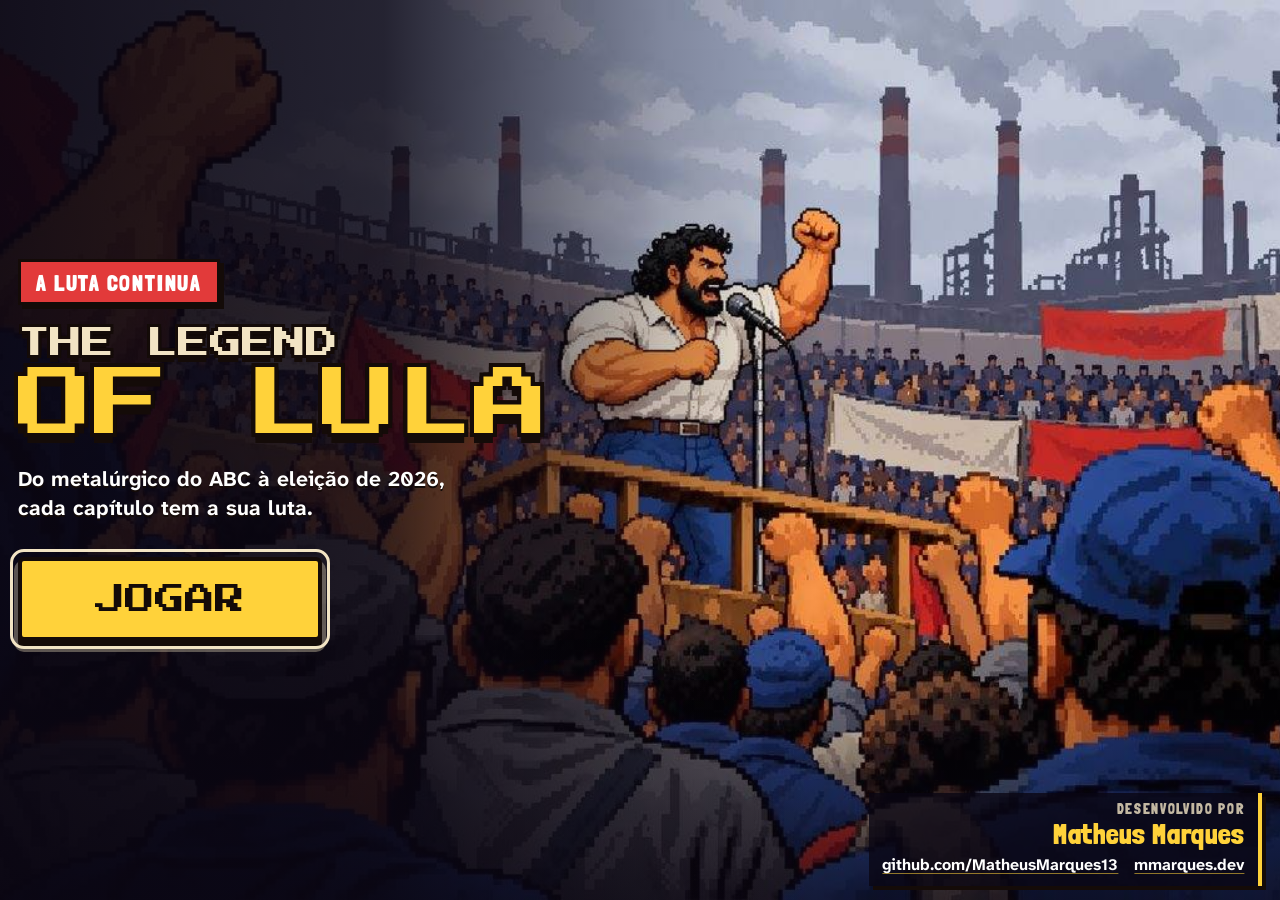
==== index.html @ 8560c93d "feat: publica The Legend of Lula no GitHub Pages Co-Authored-By: Claude Opus 5.5 <noreply@anthropic." ====
<!doctype html>
<html lang="pt-BR">
  <head>
    <meta charset="utf-8" />
    <meta name="viewport" content="width=device-width, initial-scale=1, minimum-scale=1, maximum-scale=1, user-scalable=no, viewport-fit=cover" />
    <meta name="theme-color" content="#0a0612" />
    <title>The Legend of Lula</title>
    <meta name="description" content="Do metalúrgico do ABC à eleição de 2026, cada capítulo da história tem a sua luta. Joga no navegador, no celular ou no PC, sem instalar." />
    <!-- o link com imagem no WhatsApp, X e Facebook. vite-ignore: o Vite deixa "/og.jpg" na raiz (com base './'
         ele trocaria por "./og.jpg", que esses leitores nao entendem). No ar desde 11/10/2026: o endereco
         completo https://thelegendoflula.github.io/og.jpg nas duas linhas da imagem -->
    <meta property="og:type" content="website" />
    <meta property="og:locale" content="pt_BR" />
    <meta property="og:site_name" content="The Legend of Lula" />
    <meta property="og:title" content="The Legend of Lula" />
    <meta property="og:description" content="Do metalúrgico do ABC à eleição de 2026, cada capítulo da história tem a sua luta. Joga no navegador, no celular ou no PC, sem instalar." />
    <meta property="og:image" content="https://thelegendoflula.github.io/og.jpg" />
    <meta property="og:url" content="https://thelegendoflula.github.io/" />
    <meta property="og:image:type" content="image/jpeg" />
    <meta property="og:image:width" content="1200" />
    <meta property="og:image:height" content="630" />
    <meta property="og:image:alt" content="Capa do jogo The Legend of Lula: o Lula de chapéu comanda os aliados contra a horda de vilões. Grátis e sem baixar." />
    <meta name="twitter:card" content="summary_large_image" />
    <meta name="twitter:title" content="The Legend of Lula" />
    <meta name="twitter:description" content="Do metalúrgico do ABC à eleição de 2026, cada capítulo da história tem a sua luta." />
    <meta name="twitter:image" content="https://thelegendoflula.github.io/og.jpg" />
    <!-- celular: instalado (Android) ou pela Tela de Inicio (iPhone), abre sem barra nenhuma -->
    <link rel="manifest" href="./manifest.webmanifest" />
    <meta name="mobile-web-app-capable" content="yes" />
    <meta name="apple-mobile-web-app-capable" content="yes" />
    <meta name="apple-mobile-web-app-status-bar-style" content="black-translucent" />
    <meta name="apple-mobile-web-app-title" content="Lula" />
    <link rel="apple-touch-icon" href="./icone-180.png" />
    <link rel="icon" type="image/png" href="./icone-192.png" />
    <link rel="preconnect" href="https://fonts.googleapis.com" />
    <link rel="preconnect" href="https://fonts.gstatic.com" crossorigin />
    <link href="https://fonts.googleapis.com/css2?family=Atkinson+Hyperlegible+Next:wght@400;700&family=Londrina+Solid:wght@400;900&family=Press+Start+2P&display=swap" rel="stylesheet" />
    <!-- a capa fica aqui, e nao no style.css: aparece antes de o jogo (o JS e o CSS dele) chegar -->
    <style>#capa{--capa-ouro:#ffd23a;--capa-papel:#f2e4c4;--capa-tinta:#140b08;--capa-vermelho:#e23a3a;--capa-noite:#0a0612;--capa-gutter:max(18px, env(safe-area-inset-left), env(safe-area-inset-right));--capa-sai:.32s;--capa-autor-alto:112px;z-index:9;background:var(--capa-noite);color:var(--capa-papel);transition:opacity var(--capa-sai) ease-out;font-family:Atkinson Hyperlegible Next,system-ui,-apple-system,BlinkMacSystemFont,Segoe UI,Roboto,Noto Sans,Ubuntu,Cantarell,Helvetica Neue,sans-serif;position:fixed;top:0;bottom:0;left:0;right:0;overflow:hidden}#capa.saindo{opacity:0;pointer-events:none}.capa-arte{object-fit:cover;object-position:55% 30%;width:100%;height:100%;position:absolute;top:0;bottom:0;left:0;right:0}.capa-veu{background:linear-gradient(90deg,#0a0612f0 0%,#0a0612d1 30%,#0a061233 52%,#0a061200 64%),linear-gradient(#0a061200 70%,#0a0612b3 100%);position:absolute;top:0;bottom:0;left:0;right:0}.capa-miolo{width:min(46rem,52vw);height:100%;padding:max(16px, env(safe-area-inset-top)) 0 max(16px, env(safe-area-inset-bottom)) var(--capa-gutter);flex-direction:column;justify-content:center;align-items:flex-start;gap:clamp(10px,2.6vmin,22px);display:flex;position:relative}.capa-cabeca,.capa-pe{display:contents}.capa-faixa{background:var(--capa-vermelho);color:#fff;border:3px solid var(--capa-tinta);letter-spacing:.08em;box-shadow:4px 4px 0 var(--capa-tinta);margin:0;padding:.45em .7em .35em;font:900 clamp(14px,2.6vmin,22px)/1 Londrina Solid,Impact,sans-serif}.capa-titulo{flex-direction:column;gap:.35em;margin:0;font-family:"Press Start 2P",monospace;font-weight:400;line-height:1;display:flex}.capa-the,.capa-lula{--c:var(--capa-tinta);text-shadow:var(--k) 0 0 var(--c), calc(var(--k) * -1) 0 0 var(--c), 0 var(--k) 0 var(--c), 0 calc(var(--k) * -1) 0 var(--c), var(--k) var(--k) 0 var(--c), calc(var(--k) * -1) var(--k) 0 var(--c), var(--k) calc(var(--k) * -1) 0 var(--c), calc(var(--k) * -1) calc(var(--k) * -1) 0 var(--c), 0 calc(var(--k) * 2.4) 0 var(--c)}.capa-the{--k:3px;color:var(--capa-papel);font-size:clamp(16px,3.6vmin,34px)}.capa-lula{--k:4px;color:var(--capa-ouro);font-size:clamp(30px,8.4vmin,84px)}.capa-linha{color:#fff;max-width:30em;text-shadow:0 2px 0 var(--capa-tinta);margin:0;font-size:clamp(15px,2.7vmin,21px);font-weight:700;line-height:1.35}.capa-jogar{min-width:min(19rem,100%);min-height:clamp(52px,11vmin,84px);color:var(--capa-tinta);background:var(--capa-ouro);border:4px solid var(--capa-tinta);box-shadow:0 7px 0 var(--capa-tinta), 0 7px 0 4px #f2e4c459;cursor:pointer;border-radius:6px;margin-top:clamp(4px,1.4vmin,14px);padding:.7em 1.4em .6em;font:400 clamp(18px,3.8vmin,30px)/1 "Press Start 2P",monospace;transition:transform 90ms ease-out,box-shadow 90ms ease-out,background-color .12s}.capa-jogar:hover:not(:disabled){background:#ffe066}.capa-jogar:active:not(:disabled){box-shadow:0 2px 0 var(--capa-tinta), 0 2px 0 4px #f2e4c459;transform:translateY(5px)}.capa-jogar:focus-visible{outline:3px solid var(--capa-papel);outline-offset:5px}.capa-jogar:disabled{cursor:progress;background:#b89a3a;font-size:clamp(13px,2.6vmin,20px)}.capa-dica{color:var(--capa-papel);text-shadow:0 1px 0 var(--capa-tinta);margin:0;font-size:clamp(13px,2.3vmin,17px);display:none}@media (pointer:coarse){.capa-dica{display:block}}.capa-autor{right:var(--capa-gutter);bottom:max(14px, env(safe-area-inset-bottom));text-align:right;border-right:4px solid var(--capa-ouro);color:var(--capa-papel);box-shadow:4px 4px 0 var(--capa-tinta);background:#0a0612c7;margin:0;padding:.55em .85em .5em;font-size:clamp(12px,2vmin,16px);line-height:1.3;position:absolute}.capa-autor-rotulo{letter-spacing:.12em;color:var(--capa-papel);opacity:.8;font:900 clamp(11px,1.7vmin,14px)/1 Londrina Solid,Impact,sans-serif;display:block}.capa-autor b{color:var(--capa-ouro);letter-spacing:.02em;margin-top:.15em;font:900 clamp(18px,3.2vmin,28px)/1.05 Londrina Solid,Impact,sans-serif;display:block}.capa-links{flex-wrap:wrap;justify-content:flex-end;column-gap:1em;display:flex}.capa-autor a{color:#fff;text-underline-offset:3px;padding:.35em 0 .15em;font-weight:700;-webkit-text-decoration:underline #ffd23a8c;text-decoration:underline #ffd23a8c;display:inline-block}.capa-autor a:hover{color:var(--capa-ouro);text-decoration-color:currentColor}.capa-autor a:focus-visible{color:var(--capa-ouro);text-decoration-color:currentColor}.capa-autor a:focus-visible{outline:2px solid var(--capa-ouro);outline-offset:2px}@media (orientation:portrait){.capa-veu{background:linear-gradient(#0a0612e6 0%,#0a06128c 24%,#0a061200 40%),linear-gradient(#0a061200 50%,#0a0612cc 72%,#0a0612f2 100%)}.capa-miolo{text-align:center;width:100%;padding:max(28px, env(safe-area-inset-top)) var(--capa-gutter) max(24px, env(safe-area-inset-bottom));justify-content:space-between;align-items:center}.capa-cabeca,.capa-pe{flex-direction:column;align-items:center;gap:14px;width:100%;display:flex}.capa-titulo{align-items:center}.capa-the{font-size:clamp(15px,5vw,26px)}.capa-lula{font-size:clamp(30px,11vw,60px)}.capa-linha{text-wrap:balance;font-size:clamp(15px,4.2vw,19px)}.capa-quebra{display:none}.capa-dica{text-wrap:balance}.capa-jogar{width:100%;max-width:22rem;min-height:64px;font-size:clamp(20px,6vw,28px)}.capa-jogar:disabled{font-size:clamp(14px,4.2vw,20px)}.capa-miolo{padding-bottom:calc(max(24px, env(safe-area-inset-bottom)) + var(--capa-autor-alto))}.capa-autor{width:min(22rem, calc(100% - 2 * var(--capa-gutter)));text-align:center;border-right:0;border-top:3px solid var(--capa-ouro);margin:0 auto;left:0;right:0}.capa-links{justify-content:center}}@media (prefers-reduced-motion:reduce){#capa,.capa-jogar{transition:none}}</style>
    <script type="module" crossorigin src="./assets/index-DdclI3IY.js"></script>
    <link rel="stylesheet" crossorigin href="./assets/index-DO4vldRF.css">
  </head>
  <body>
    <!-- a area visivel e a area segura (src/movel/tela.ts mede por ela) -->
    <div id="sonda-segura" aria-hidden="true"></div>
    <!-- na luta do tablet: a placa de metal desenhada atras de tudo e a moldura desenhada em volta da tela do jogo
         (no celular os controles ficam por cima da luta, sem as duas) -->
    <div id="painel" aria-hidden="true"></div>
    <main id="jogo" aria-label="The Legend of Lula"></main>
    <div id="moldura" aria-hidden="true"></div>
    <div id="hud">
      <div id="controles" class="escondido">
        <div id="zona-joystick"></div>
        <div id="manete" aria-hidden="true"></div>
        <!-- cada botao recebe do ui.ts as camadas desenhadas (casco, tampa, icone, anel, halo) -->
        <div id="botoes">
          <button id="bt-soco" class="bt" type="button" aria-label="Soco"></button>
          <button id="bt-pulo" class="bt" type="button" aria-label="Pulo"></button>
          <button id="bt-dash" class="bt carga" type="button" aria-label="Dash"></button>
          <button id="bt-super" class="bt carga sem-energia" type="button" aria-label="Super, gasta a barra inteira"></button>
          <button id="bt-raio" class="bt carga sem-energia" type="button" aria-label="Raio, Luz para Todos"></button>
          <button id="bt-onda" class="bt carga sem-energia" type="button" aria-label="Onda, Transposição"></button>
          <button id="bt-leao" class="bt carga sem-energia" type="button" aria-label="Leão do Imposto de Renda"></button>
          <button id="bt-aliado" class="bt carga escondido" type="button" aria-label="Chamar aliado"></button>
        </div>
        <div id="teclas" aria-hidden="true">
          <span id="tc-soco" class="tc"><kbd>J</kbd>SOCO</span>
          <span id="tc-pulo" class="tc"><kbd>K</kbd>PULO</span>
          <span id="tc-dash" class="tc carga"><kbd>L</kbd>DASH</span>
          <span id="tc-raio" class="tc carga sem-energia"><kbd>I</kbd><span class="rot">RAIO</span><i class="custo"></i></span>
          <span id="tc-onda" class="tc carga sem-energia"><kbd>O</kbd><span class="rot">ONDA</span><i class="custo"></i></span>
          <span id="tc-leao" class="tc carga sem-energia"><kbd>P</kbd><span class="rot">LEÃO</span><i class="custo"></i></span>
          <span id="tc-super" class="tc carga sem-energia"><kbd>ESPAÇO</kbd><span class="rot">SUPER</span><i class="custo"></i></span>
          <span id="tc-aliado" class="tc carga escondido"><kbd>U</kbd>ALIADO</span>
        </div>
      </div>
      <!-- a pausa (src/pausa/): no canto de cima a direita, na luta e na historia (na luta do celular, o canto que
           src/movel/layout.ts reserva); o icone desenhado entra pelo pausa.ts -->
      <button id="bt-pausa" type="button" tabindex="-1" aria-label="Pausar o jogo (Esc)" hidden>
        <img class="pausa-ic" alt="" draggable="false" />
        <span class="pausa-rot">PAUSA</span>
        <kbd class="pausa-kbd">ESC</kbd>
      </button>
      <!-- celular em pe: o jogo para; o icone desenhado entra pelo ui.ts -->
      <div id="girar">
        <img class="girar-ic" alt="" hidden />
        <b>Gire o celular</b>
        <span class="girar-tela-cheia">Toque para jogar deitado em tela cheia</span>
        <span class="girar-iphone">Não girou? Desligue o Bloqueio de Rotação</span>
      </div>
    </div>
    <!-- o menu de pausa e o seletor de capitulos (src/pausa/): por cima de tudo, com a cena de baixo parada -->
    <div id="pausa" role="dialog" aria-modal="true" aria-labelledby="pausa-titulo" hidden>
      <div class="pausa-folha"></div>
    </div>
    <!-- iPhone no Safari: uma vez so, ensina a abrir pela Tela de Inicio (src/movel/tela_cheia.ts) -->
    <div id="dica-iphone" role="dialog" aria-label="Tela cheia no iPhone" hidden>
      <img class="dica-ic" alt="" hidden />
      <p><b>Tela cheia no iPhone:</b> Compartilhar (no iOS 26 fica no •••) › Adicionar à Tela de Início. Depois abra o jogo pelo ícone.</p>
      <span class="dica-ok">OK</span>
    </div>
    <!-- a pagina ficou ampliada mesmo assim: o jogo para e isto ensina a voltar (src/movel/sem_zoom.ts) -->
    <div id="aviso-zoom" role="alert" hidden>
      <p>A tela ficou ampliada. Toque duas vezes ou junte dois dedos para voltar.</p>
      <button type="button">Recarregar</button>
    </div>
    <!-- a capa: o que aparece na hora para quem abre o link (o titulo, a ilustracao do capitulo 1 e o JOGAR);
         o Phaser carrega por tras e o JOGAR (ligado pelo main.ts) e o 1o gesto, que libera o som e a tela cheia -->
    <section id="capa" aria-labelledby="capa-titulo">
      <img class="capa-arte" src="./capa.jpg" alt="" width="1280" height="720" fetchpriority="high" decoding="async" draggable="false" />
      <div class="capa-veu" aria-hidden="true"></div>
      <div class="capa-miolo">
        <div class="capa-cabeca">
          <p class="capa-faixa">A LUTA CONTINUA</p>
          <h1 id="capa-titulo" class="capa-titulo"><span class="capa-the">THE LEGEND</span> <span class="capa-lula">OF LULA</span></h1>
        </div>
        <div class="capa-pe">
          <p class="capa-linha">Do metalúrgico do ABC à eleição de 2026,<br class="capa-quebra" /> cada capítulo tem a sua luta.</p>
          <button id="capa-jogar" class="capa-jogar" type="button" disabled>CARREGANDO…</button>
          <p class="capa-dica">Jogue com o celular deitado.</p>
        </div>
      </div>
      <p class="capa-autor">
        <span class="capa-autor-rotulo">DESENVOLVIDO POR</span>
        <b>Matheus Marques</b>
        <span class="capa-links">
          <a href="https://github.com/MatheusMarques13" target="_blank" rel="noopener noreferrer">github.com/MatheusMarques13</a>
          <a href="https://mmarques.dev" target="_blank" rel="noopener noreferrer">mmarques.dev</a>
        </span>
      </p>
    </section>
  </body>
</html>
---- assets/index-DO4vldRF.css ----
:root{--tinta:#1a1410;--ouro:#ffd23a;--papel:#f2e4c4;--vermelho:#e23a3a}*{box-sizing:border-box}html,body{-webkit-user-select:none;user-select:none;-webkit-tap-highlight-color:transparent;color:#fff;background:#0a0612;height:100%;margin:0;font-family:Atkinson Hyperlegible Next,system-ui,-apple-system,BlinkMacSystemFont,Segoe UI,Roboto,Noto Sans,Ubuntu,Cantarell,Helvetica Neue,sans-serif;overflow:hidden}html{-webkit-text-size-adjust:100%;-moz-text-size-adjust:100%;text-size-adjust:100%}html,body{overscroll-behavior:none;-webkit-touch-callout:none}:where(*){touch-action:none}img{-webkit-user-drag:none}.ampliado,.ampliado *{touch-action:auto!important}.ampliado #controles,.ampliado #controles *{pointer-events:none}#sonda-segura{visibility:hidden;pointer-events:none;padding:env(safe-area-inset-top,0px) env(safe-area-inset-right,0px) env(safe-area-inset-bottom,0px) env(safe-area-inset-left,0px);position:fixed;top:0;bottom:0;left:0;right:0}#jogo{left:var(--jogo-x,0px);top:var(--jogo-y,0px);width:var(--jogo-w,100%);height:var(--jogo-h,100%);position:fixed}#painel,#moldura{pointer-events:none;display:none;position:fixed}.luta #painel{border:18px solid #0000;border-image:var(--img-placa,none) 16% fill / 18px stretch;display:block;top:0;bottom:0;left:0;right:0}.luta #moldura{left:calc(var(--jogo-x) - 8px);top:calc(var(--jogo-y) - 8px);width:calc(var(--jogo-w) + 16px);height:calc(var(--jogo-h) + 16px);border:8px solid #0000;border-image:var(--img-moldura,none) 16% / 8px stretch;display:block}.por-cima #painel,.por-cima #moldura{display:none}#painel{z-index:0}#jogo{z-index:1}#moldura{z-index:2}#hud{z-index:3;pointer-events:none;position:fixed;top:0;bottom:0;left:0;right:0}#hud>*{pointer-events:auto}#carregando{z-index:9;color:var(--ouro);background:#0a0612;place-items:center;font:24px "Press Start 2P",monospace;display:grid;position:fixed;top:0;bottom:0;left:0;right:0}#controles{pointer-events:none;--raio:#fff27a;--onda:#8fd8ff;--leao:#ffb43a;--dash:#7ee0c0;--rosa:#ff7aa8;--apagado:#231a22;--alfa-bt:.7;--alfa-pronto:.88;--alfa-manete:.55;--some:.2s;position:absolute;top:0;bottom:0;left:0;right:0}#controles>*{pointer-events:auto}#controles.escondido,html.toque:not(.luta) #controles{display:none}#zona-joystick{position:absolute}#botoes{pointer-events:none;position:absolute;top:0;bottom:0;left:0;right:0}#controles.desligado .bt,#controles.desligado #manete{filter:brightness(.45)saturate(.5)}#controles.desligado>*,#controles.desligado .bt{pointer-events:none}#controles.desligado .bt.destaque{filter:none}.por-cima .bt{opacity:var(--alfa-bt);transition:filter .16s, opacity var(--some);border-radius:50%}.por-cima .bt.pronto{opacity:var(--alfa-pronto)}.por-cima .bt.apertado,.por-cima .bt.destaque{opacity:1;transition:none}.por-cima #manete{opacity:var(--alfa-manete);transition:opacity var(--some)}.por-cima #manete.ativo{opacity:var(--alfa-pronto);transition:none}.por-cima #controles.desligado .bt:not(.destaque),.por-cima #controles.desligado #manete{opacity:0}#manete{pointer-events:none;--base-x:0px;--base-y:0px;--bola-x:0px;--bola-y:0px;--bola:45%;position:absolute}#manete>*{pointer-events:none}#manete img{position:absolute}.manete-base{width:100%;height:100%;transform:translate(var(--base-x), var(--base-y));top:0;left:0}.manete-bola{left:calc(50% - var(--bola) / 2);top:calc(50% - var(--bola) / 2);width:var(--bola);height:var(--bola);transform:translate(calc(var(--base-x) + var(--bola-x)), calc(var(--base-y) + var(--bola-y)))}#manete.voltando img{transition:transform .14s ease-out}.bt{color:var(--tinta);font:inherit;-webkit-appearance:none;appearance:none;pointer-events:auto;cursor:pointer;background:0 0;border:0;margin:0;padding:0;transition:filter .16s;position:absolute}.bt.escondido{display:none}.bt>img{pointer-events:none;width:100%;height:100%;position:absolute;top:0;left:0}.bt-tampa-apertada,.bt-tampa-apagada{opacity:0}.bt.sem-energia .bt-tampa-apagada{opacity:1}.bt.sem-energia .bt-tampa{opacity:0}.bt.apertado .bt-tampa-apertada{opacity:1}.bt.apertado .bt-tampa,.bt.apertado .bt-tampa-apagada{opacity:0}.bt>.bt-ic{object-fit:contain;width:62%;height:62%;transition:transform 70ms ease-out,filter .16s;top:19%;left:19%}.bt>.bt-ic.retrato{object-fit:cover;border-radius:50%}.bt:not(.com-icone)>.bt-ic,.bt.com-icone>.bt-nome{display:none}.bt.apertado>.bt-ic{transform:translateY(3%)scale(.95)}.bt.sem-energia>.bt-ic{filter:grayscale(.7)brightness(.55)}.carga{--carga:1}.carga.sem-energia{--carga:0}.bt>.bt-anel{-webkit-mask-image:conic-gradient(#000 calc(var(--carga,1) * 1turn), #0000 0);-webkit-mask-image:conic-gradient(#000 calc(var(--carga,1) * 1turn), #0000 0);mask-image:conic-gradient(#000 calc(var(--carga,1) * 1turn), #0000 0);display:none}.bt.carga>.bt-anel{display:block}.bt>.bt-halo{opacity:0;width:140%;height:140%;top:-20%;left:-20%}.bt.pronto>.bt-halo{animation:1.1s ease-in-out infinite alternate halo-respira}#bt-super.pronto>.bt-halo{animation-duration:.5s}#bt-dash>.bt-halo{display:none}.bt.destaque>.bt-halo{animation:.35s ease-in-out infinite alternate halo-pisca;display:block}@keyframes halo-respira{0%{opacity:.35}to{opacity:.9}}@keyframes halo-pisca{0%{opacity:.2}to{opacity:1}}.bt>.custo{font:max(7px, calc(var(--t,60px) * .13))/1 "Press Start 2P", monospace;color:var(--cor,var(--papel));pointer-events:none;background:#1a1410d9;border-radius:4px;padding:2px 4px 1px;font-style:normal;position:absolute;bottom:3%;left:50%;transform:translate(-50%)}.bt-nome{pointer-events:none;font:900 calc(var(--t,60px) * .27)/1 "Londrina Solid", Impact, sans-serif;letter-spacing:.5px;place-items:center;display:grid;position:absolute;top:0;bottom:0;left:0;right:0}.bt.desenhado>.bt-nome{color:var(--papel);text-shadow:0 2px 0 var(--tinta)}.bt:not(.desenhado){border:3px solid var(--tinta);box-shadow:0 4px 0 var(--tinta);background:conic-gradient(var(--cor) calc(var(--carga,1) * 1turn), #1a1410e0 0);border-radius:50%}.bt:not(.desenhado).sem-energia{background:var(--apagado);color:var(--cor)}.bt:not(.desenhado).apertado{box-shadow:0 1px 0 var(--tinta);transform:translateY(3px)}#bt-soco{--cor:var(--vermelho)}#bt-pulo{--cor:var(--papel)}#bt-dash{--cor:var(--dash)}#bt-super{--cor:var(--ouro)}#bt-aliado{--cor:var(--rosa)}#bt-raio{--cor:var(--raio)}#bt-onda{--cor:var(--onda)}#bt-leao{--cor:var(--leao)}#teclas{pointer-events:none;max-width:48vw;color:var(--papel);flex-wrap:wrap;justify-content:flex-end;gap:6px;font:9px/1 "Press Start 2P",monospace;display:flex;position:absolute;top:12px;right:14px}.tc{background:#0a0612b8;border:2px solid #f2e4c447;border-radius:6px;align-items:center;gap:6px;padding:5px 8px 5px 5px;transition:border-color .16s,background-color .16s,opacity .16s;display:inline-flex}.tc kbd{font:inherit;background:var(--papel);color:var(--tinta);border-radius:4px;padding:4px 5px 3px;box-shadow:0 2px #8a7a5a}.tc .custo{opacity:.75;font-style:normal}.tc .cartaz{letter-spacing:.5px;font:900 13px/1 Londrina Solid,Impact,sans-serif}.tc.escondido,.bt.trancado,.tc.trancado{display:none}#tc-dash{--cor:var(--dash)}#tc-raio{--cor:var(--raio)}#tc-onda{--cor:var(--onda)}#tc-leao{--cor:var(--leao)}#tc-super{--cor:var(--ouro)}#tc-aliado{--cor:var(--rosa)}.tc.carga{background:linear-gradient(90deg, #ffffff24 calc(var(--carga) * 100%), #0a0612b8 0)}.tc.sem-energia{opacity:.6}.tc.pronto{border-color:var(--cor);color:var(--cor)}#tc-super.pronto{background:var(--ouro);color:var(--tinta)}#tc-super.pronto .custo{opacity:1}#teclas{display:none}@media (hover:hover) and (pointer:fine){#zona-joystick,#manete,#botoes{display:none}#teclas{display:flex}}@media (prefers-reduced-motion:reduce){.bt,.tc,.bt>.bt-ic,#manete.voltando img,.por-cima .bt,.por-cima #manete{transition:none}.bt.pronto>.bt-halo,.bt.destaque>.bt-halo{opacity:.7;animation:none}}#girar{z-index:5;text-align:center;color:var(--papel);background:#0a0612;place-content:center;justify-items:center;gap:12px;padding:24px;font:18px/1.35 Atkinson Hyperlegible Next,system-ui,-apple-system,BlinkMacSystemFont,Segoe UI,Roboto,Noto Sans,Ubuntu,Cantarell,Helvetica Neue,sans-serif;display:none;position:absolute;top:0;bottom:0;left:0;right:0}#girar b{color:var(--ouro);letter-spacing:.5px;font:900 34px/1 Londrina Solid,Impact,sans-serif}.girar-ic{width:104px;height:104px}.girar-tela-cheia,.girar-iphone{max-width:22em;display:none}#girar.pode-tela-cheia .girar-tela-cheia,#girar.iphone .girar-iphone{display:block}@media (orientation:portrait) and (pointer:coarse){#girar{display:grid}}#dica-iphone{z-index:10;top:max(10px, env(safe-area-inset-top));background:var(--papel);width:min(580px,100% - 24px);color:var(--tinta);border:3px solid var(--tinta);box-shadow:5px 5px 0 var(--tinta);align-items:center;gap:12px;padding:10px 14px;font:15px/1.3 Atkinson Hyperlegible Next,system-ui,-apple-system,BlinkMacSystemFont,Segoe UI,Roboto,Noto Sans,Ubuntu,Cantarell,Helvetica Neue,sans-serif;display:flex;position:fixed;left:50%;transform:translate(-50%)}#dica-iphone[hidden]{display:none}#dica-iphone p{flex:1;margin:0}.dica-ic{border-radius:11px;flex:none;width:48px;height:48px}.dica-ok{background:var(--ouro);border:2px solid var(--tinta);flex:none;padding:6px 12px 5px;font:900 18px/1 Londrina Solid,Impact,sans-serif}#aviso-zoom{z-index:11;transform-origin:0 0;background:var(--tinta);width:100%;color:var(--papel);border-bottom:3px solid var(--ouro);text-align:center;flex-wrap:wrap;justify-content:center;align-items:center;gap:12px;padding:12px 16px;font:16px/1.3 Atkinson Hyperlegible Next,system-ui,-apple-system,BlinkMacSystemFont,Segoe UI,Roboto,Noto Sans,Ubuntu,Cantarell,Helvetica Neue,sans-serif;display:flex;position:fixed;top:0;left:0}#aviso-zoom[hidden]{display:none}#aviso-zoom p{margin:0}#aviso-zoom button{background:var(--ouro);color:var(--tinta);border:2px solid var(--papel);padding:8px 14px 7px;font:900 18px/1 Londrina Solid,Impact,sans-serif}.fala{left:50%;bottom:max(18px, env(safe-area-inset-bottom));border:3px solid var(--cor,var(--ouro));width:min(860px,100% - 24px);box-shadow:0 0 0 3px var(--tinta), 0 10px 30px #00000080;cursor:pointer;background:linear-gradient(#1a1410f0,#0a0612f0);border-radius:10px;align-items:center;gap:16px;padding:12px 18px;animation:.18s ease-out entra;display:flex;position:absolute;transform:translate(-50%)}.fala.dir{text-align:right;flex-direction:row-reverse}@keyframes entra{0%{opacity:0;transform:translate(-50%,20px)}}.fala-retrato{object-fit:contain;image-rendering:auto;border:3px solid var(--cor,var(--ouro));background:radial-gradient(circle,#ffffff2e,#0000 70%);border-radius:50%;flex:none;width:96px;height:96px}.fala-corpo{flex:1;min-width:0}.fala-nome{color:var(--cor,var(--ouro));letter-spacing:.5px;margin-bottom:4px;font:16px "Press Start 2P",monospace;display:block}.fala-nome.cartaz{letter-spacing:1px;font:900 22px Londrina Solid,Impact,sans-serif}.fala-texto{min-height:2.7em;margin:4px 0 0;font-size:21px;line-height:1.35}.fala-seta{opacity:0;color:var(--cor,var(--ouro));font-size:18px}.fala.pronta .fala-seta{opacity:1;animation:.5s ease-in-out infinite alternate pisca}@keyframes pisca{to{opacity:.3}}.fala-etiqueta{display:inline-block;position:relative}.fala-estouro{display:none}.fala.extremista{border:3px solid var(--vermelho);box-shadow:0 0 0 3px var(--tinta), 0 10px 30px #0009;background:#0d0708;border-top-width:12px;border-radius:2px;animation:.12s steps(3,end) fala-tranco}.fala.extremista .fala-retrato{border:5px solid var(--vermelho);background:#3a0608;border-radius:2px}.fala.extremista .fala-nome{color:#ff5a4a;text-transform:uppercase}.fala.extremista .fala-seta{color:#ff5a4a}@keyframes fala-tranco{0%{transform:translate(calc(-50% - 16px))}50%{transform:translate(calc(8px - 50%))}}.fala.cordel{background:var(--papel);border:4px solid var(--tinta);box-shadow:8px 8px 0 var(--tinta);transform-origin:50% 100%;border-radius:0;animation:.14s ease-out fala-desdobra}.fala.cordel.desenhada{box-shadow:none;border-style:solid;border-width:7px 15px 15px 7px;border-image:var(--legenda) 14 86 30 72 fill / 7px 43px 15px 36px / 0 28px 0 29px;background:0 0}.fala.cordel .fala-retrato{border-color:var(--tinta);background:#1a141024;border-radius:2px}.fala.cordel .fala-nome{color:#7a2a1a}.fala.cordel .fala-texto,.fala.cordel .fala-seta{color:var(--tinta)}@keyframes fala-desdobra{0%{transform:translate(-50%)scaleY(.2)}}.fala.tv{left:max(16px, env(safe-area-inset-left));width:min(820px,100% - 32px);box-shadow:none;background:0 0;border:0;border-radius:0;align-items:stretch;gap:0;padding:0;animation:.2s cubic-bezier(.2,.8,.3,1) fala-tv;transform:none}.fala.tv.dir{text-align:left;flex-direction:row}.fala.tv .fala-retrato{border:3px solid var(--cor);object-fit:cover;background:#1d2230;border-right:0;border-radius:0;width:128px;height:auto;min-height:96px}.fala.tv .fala-corpo{flex-direction:column;display:flex}.fala.tv .fala-etiqueta{background:var(--cor);align-self:flex-start;padding:6px 14px 4px}.fala.tv .fala-nome{color:var(--tinta);margin:0}.fala.tv .fala-texto{color:var(--tinta);border-left:6px solid var(--cor);background:#f4f1ea;flex:1;margin:0;padding:8px 40px 8px 14px}.fala.tv .fala-seta{color:var(--tinta);position:absolute;bottom:10px;right:12px}@keyframes fala-tv{0%{transform:translate(-110%)}}.fala.povo{border:4px solid var(--tinta);box-shadow:6px 6px 0 var(--tinta);background:#fff;border-radius:2px;animation:90ms steps(2,end) fala-estalo;transform:translate(-50%)rotate(-1.5deg)}.fala.povo .fala-retrato{border-color:var(--tinta);border-radius:2px}.fala.povo .fala-etiqueta{margin-bottom:6px;padding:8px 26px}.fala.povo .fala-estouro{width:calc(100% + 16px);height:calc(100% + 16px);display:block;position:absolute;top:-8px;left:-8px}.fala.povo .fala-nome{color:var(--tinta);letter-spacing:1px;margin:0;font:900 22px/1 Londrina Solid,Impact,sans-serif;position:relative}.fala.povo .fala-texto{text-transform:uppercase;letter-spacing:.5px;color:var(--tinta);font:900 26px/1.15 Londrina Solid,Impact,sans-serif}.fala.povo .fala-seta{color:var(--tinta)}@keyframes fala-estalo{0%{transform:translate(-50%)rotate(-1.5deg)scale(1.08)}}@media (max-height:460px){.fala-retrato{width:64px;height:64px}.fala-texto{font-size:17px}.fala-nome{font-size:13px}.fala-nome.cartaz{font-size:18px}.fala.tv .fala-retrato{width:88px;min-height:66px}.fala.povo .fala-texto{font-size:20px}}@media (max-height:400px){.fala{bottom:max(8px, env(safe-area-inset-bottom));gap:12px;padding:6px 14px}.fala-retrato{width:52px;height:52px}.fala-texto{min-height:2.6em;margin-top:2px;font-size:15px}.fala-nome{margin-bottom:2px;font-size:12px}.fala-nome.cartaz{font-size:16px}.fala.extremista{border-top-width:8px}.fala.cordel{box-shadow:5px 5px 0 var(--tinta)}.fala.tv{width:min(640px,100% - 24px);padding:0}.fala.tv .fala-retrato{width:70px;min-height:52px}.fala.tv .fala-etiqueta{padding:3px 10px 2px}.fala.tv .fala-texto{padding:4px 30px 4px 10px}.fala.povo{box-shadow:4px 4px 0 var(--tinta);bottom:calc(max(8px, env(safe-area-inset-bottom)) + 8px)}.fala.povo .fala-etiqueta{padding:5px 18px}.fala.povo .fala-nome{font-size:16px}.fala.povo .fala-texto{font-size:17px}}.leitura{right:max(12px, env(safe-area-inset-right));bottom:max(10px, env(safe-area-inset-bottom));color:var(--tinta);cursor:default;--p:0;background:0 0;border:0;align-items:center;gap:8px;padding:0;animation:.25s leitura-entra;display:flex;position:absolute}.leitura-anel{background:conic-gradient(var(--ouro) calc(var(--p) * 1turn), #f2e4c433 0);width:62px;height:62px;box-shadow:0 0 0 3px var(--tinta), 0 6px 14px #00000080;border-radius:50%;place-items:center;display:grid}.leitura-num{background:var(--tinta);width:46px;height:46px;color:var(--papel);border-radius:50%;place-items:center;font:900 28px/1 Londrina Solid,Impact,sans-serif;display:grid}.leitura-rotulo{visibility:hidden;background:var(--ouro);border:3px solid var(--tinta);box-shadow:0 4px 0 var(--tinta);letter-spacing:.5px;white-space:nowrap;padding:5px 12px 4px;font:900 22px/1 Londrina Solid,Impact,sans-serif}.leitura.pronta{cursor:pointer}.leitura.pronta .leitura-rotulo{visibility:visible;animation:.3s cubic-bezier(.2,1.4,.4,1) leitura-pula,1s ease-in-out .3s infinite alternate leitura-respira}.leitura.pronta .leitura-num{background:var(--ouro);color:var(--tinta);font-size:24px}.leitura.cedo .leitura-anel{animation:.3s ease-out leitura-sacode}@keyframes leitura-entra{0%{opacity:0}}@keyframes leitura-pula{0%{opacity:0;transform:scale(.8)}}@keyframes leitura-respira{to{transform:scale(1.07)}}@keyframes leitura-sacode{25%{translate:-5px}50%{translate:5px}75%{translate:-3px}}@media (max-height:400px){.leitura{gap:6px}.leitura-anel{width:52px;height:52px}.leitura-num{width:38px;height:38px;font-size:24px}.leitura-rotulo{box-shadow:0 3px 0 var(--tinta);border-width:2px;padding:4px 8px 3px;font-size:16px}}.leitura.firme.pronta .leitura-rotulo{animation:none}@media (prefers-reduced-motion:reduce){.leitura.pronta .leitura-rotulo,.leitura.cedo .leitura-anel,.fala,.fala.extremista,.fala.cordel,.fala.tv,.fala.povo{animation:none}}.luta .fala{--fala-w:min(860px, var(--jogo-w));left:calc(var(--jogo-x) + (var(--jogo-w) - var(--fala-w)) / 2);width:var(--fala-w);animation-name:entra-luta;transform:none}.luta .fala.extremista{animation-name:fala-tranco-luta}.luta .fala.cordel{animation-name:fala-desdobra-luta}.luta .fala.tv{animation-name:fala-tv}.luta .fala.povo{animation-name:fala-estalo-luta;transform:rotate(-1.5deg)}@keyframes entra-luta{0%{opacity:0;transform:translateY(20px)}}@keyframes fala-tranco-luta{0%{transform:translate(-16px)}50%{transform:translate(8px)}}@keyframes fala-desdobra-luta{0%{transform:scaleY(.2)}}@keyframes fala-estalo-luta{0%{transform:rotate(-1.5deg)scale(1.08)}}@media (prefers-reduced-motion:reduce){.luta .fala,.luta .fala.extremista,.luta .fala.cordel,.luta .fala.tv,.luta .fala.povo{animation:none}}#pausa,#bt-pausa{--pz-roxo:#6a1f5c;--pz-preto:#050308;--pz-chumbo:#241b15;--pz-rapido:.12s}#bt-pausa{z-index:4;color:var(--papel);-webkit-appearance:none;appearance:none;cursor:pointer;transition:transform var(--pz-rapido) ease-out, filter var(--pz-rapido);background:0 0;border:0;margin:0;padding:0;position:absolute}#bt-pausa[hidden]{display:none}#bt-pausa .pausa-ic{pointer-events:none;width:100%;height:100%;position:absolute;top:0;bottom:0;left:0;right:0}#bt-pausa .pausa-rot{display:none}#bt-pausa:hover{filter:brightness(1.12)}#bt-pausa:active{transform:translateY(2px)scale(.94)}#bt-pausa:not(.desenhado){border:3px solid var(--papel);box-shadow:0 4px 0 var(--pz-preto);background:#1a1410e0}#bt-pausa:not(.desenhado) .pausa-ic{display:none}#bt-pausa:not(.desenhado) .pausa-rot{letter-spacing:.5px;place-items:center;height:100%;font:900 15px/1 Londrina Solid,Impact,sans-serif;display:grid}.pausa-kbd{display:none}@media (hover:hover) and (pointer:fine){.pausa-kbd{background:var(--papel);color:var(--tinta);border-radius:4px;padding:4px 5px 3px;font:9px/1 "Press Start 2P",monospace;display:block;position:absolute;top:100%;left:50%;transform:translate(-50%,5px);box-shadow:0 2px #8a7a5a}html.com-pausa #teclas{right:var(--pausa-livre,14px);max-width:calc(48vw + 14px - var(--pausa-livre,14px))}}#pausa{z-index:8;padding:max(10px, env(safe-area-inset-top)) max(12px, env(safe-area-inset-right)) max(10px, env(safe-area-inset-bottom)) max(12px, env(safe-area-inset-left));--pz-vao:14px;--pz-vao-bt:8px;--pz-bt-h:46px;--pz-letra-bt:24px;--pz-letra-titulo:54px;--pz-letra-sub:15px;--pz-ic:58px;--pz-vol-bt:40px;--pz-pad:18px;background:#0a0612cc;justify-content:center;align-items:center;animation:.16s ease-out pz-escurece;display:flex;position:fixed;top:0;bottom:0;left:0;right:0}#pausa[hidden]{display:none}@media (orientation:portrait) and (pointer:coarse){#pausa:not([hidden]){display:none}}.pausa-folha{gap:var(--pz-vao);width:min(780px,100%);max-height:100%;padding:var(--pz-pad);background:var(--tinta);color:var(--papel);border:4px solid var(--papel);border-top:10px solid var(--ouro);box-shadow:9px 9px 0 var(--pz-preto);flex-direction:column;animation:.17s cubic-bezier(.2,.9,.3,1) pz-entra;display:flex;overflow:hidden}@keyframes pz-escurece{0%{background-color:#0a061200}}@keyframes pz-entra{0%{opacity:0;transform:translateY(16px)}}.pz-cabeca,.pz-aviso,.pz-nota,.pz-caminhos,.pz-confirma{flex:none}.pz-cabeca{align-items:center;gap:12px;min-width:0;display:flex}.pz-cabeca-ic{width:var(--pz-ic);height:var(--pz-ic);flex:none}.pz-cabeca-textos{min-width:0}.pz-titulo{color:var(--ouro);font:900 var(--pz-letra-titulo)/.9 "Londrina Solid", Impact, sans-serif;letter-spacing:1px;text-shadow:3px 3px 0 var(--pz-preto);white-space:nowrap;text-overflow:ellipsis;margin:0;overflow:hidden}.pz-onde{font:700 var(--pz-letra-sub)/1.2 "Atkinson Hyperlegible Next", system-ui, sans-serif;color:var(--papel);margin:2px 0 0}.pz-bt{width:100%;min-height:var(--pz-bt-h);border:3px solid var(--papel);background:var(--pz-chumbo);color:var(--papel);text-align:left;box-shadow:0 4px 0 var(--pz-preto);cursor:pointer;-webkit-appearance:none;appearance:none;transition:transform 90ms ease-out, background-color var(--pz-rapido), border-color var(--pz-rapido), color var(--pz-rapido);border-radius:0;flex-direction:column;justify-content:center;align-items:flex-start;gap:2px;margin:0;padding:3px 14px 3px 30px;display:flex;position:relative}.pz-bt[hidden]{display:none}.pz-bt:before{content:"▶";opacity:0;font:13px/1 system-ui,-apple-system,BlinkMacSystemFont,Segoe UI,Roboto,Noto Sans,Ubuntu,Cantarell,Helvetica Neue,sans-serif;position:absolute;top:50%;left:10px;transform:translateY(-50%)}.pz-rot{font:900 var(--pz-letra-bt)/1 "Londrina Solid", Impact, sans-serif;letter-spacing:.5px}.pz-sub{font:400 calc(var(--pz-letra-sub) - 1px)/1.15 "Atkinson Hyperlegible Next", system-ui, sans-serif;opacity:.85}.pz-bt:hover{background:var(--pz-roxo);border-color:var(--ouro);color:var(--ouro);outline:none}.pz-bt:focus-visible{background:var(--pz-roxo);border-color:var(--ouro);color:var(--ouro);outline:none}.pz-bt:hover:before{opacity:1}.pz-bt:focus-visible:before{opacity:1}.pz-bt:active{box-shadow:0 1px 0 var(--pz-preto);transform:translateY(3px)}.pz-bt.principal{background:var(--ouro);border-color:var(--ouro);color:var(--tinta)}.pz-bt.principal:hover{border-color:var(--papel);color:var(--tinta);box-shadow:0 4px 0 var(--pz-preto), 0 0 0 3px var(--pz-roxo);background:#ffe27a}.pz-bt.principal:focus-visible{border-color:var(--papel);color:var(--tinta);box-shadow:0 4px 0 var(--pz-preto), 0 0 0 3px var(--pz-roxo);background:#ffe27a}.pz-bt.sair{border-color:var(--vermelho)}.pz-bt.sair:hover{border-color:var(--vermelho);color:var(--papel);background:#5a1418}.pz-bt.sair:focus-visible{border-color:var(--vermelho);color:var(--papel);background:#5a1418}.pz-corpo{gap:var(--pz-vao);flex:0 auto;grid-template-rows:minmax(0,1fr);grid-template-columns:minmax(0,1.12fr) minmax(0,1fr);min-height:0;display:grid}.pz-acoes{gap:var(--pz-vao-bt);flex-direction:column;min-height:0;display:flex}.pz-acoes .pz-bt{flex:0 1 var(--pz-bt-h);min-height:28px}.pz-aviso{min-height:1.25em;color:var(--ouro);font:700 var(--pz-letra-sub)/1.25 "Atkinson Hyperlegible Next", system-ui, sans-serif;margin:0}.pz-som{justify-content:center;gap:var(--pz-vao-bt);background:var(--papel);min-width:0;min-height:0;color:var(--tinta);border:3px solid var(--pz-preto);box-shadow:5px 5px 0 var(--pz-preto);flex-direction:column;padding:10px 12px;display:flex;overflow:hidden}.pz-som-titulo{font:900 calc(var(--pz-letra-bt) + 2px)/1 "Londrina Solid", Impact, sans-serif;letter-spacing:1px;color:#7a2a1a;margin:0}.pz-vol{grid-template-columns:var(--pz-vol-bt) minmax(0, 1fr) var(--pz-vol-bt);grid-template-rows:auto var(--pz-vol-bt);cursor:default;border:2px solid #0000;outline:none;align-items:center;gap:3px 8px;padding:3px 4px;display:grid}.pz-vol:focus-visible{border-color:var(--tinta);background:#1a14101a}.pz-vol-nome{font:900 calc(var(--pz-letra-sub) + 1px)/1 "Londrina Solid", Impact, sans-serif;letter-spacing:.5px;grid-area:1/1/auto/3}.pz-vol-num{grid-area:1/3;justify-self:end;font:10px/1 "Press Start 2P",monospace}.pz-vol-bt{width:var(--pz-vol-bt);height:var(--pz-vol-bt);background:var(--tinta);color:var(--papel);box-shadow:0 3px 0 var(--pz-preto);font:900 calc(var(--pz-vol-bt) * .62)/1 "Londrina Solid", Impact, sans-serif;cursor:pointer;-webkit-appearance:none;appearance:none;border:0;margin:0;padding:0;transition:transform 70ms ease-out}.pz-vol-bt:active{box-shadow:0 1px 0 var(--pz-preto);transform:translateY(2px)}.pz-barras{align-items:flex-end;gap:3px;min-width:0;height:100%;display:flex}.pz-barras i{height:calc(28% + var(--k,9) * 8%);border:2px solid var(--tinta);cursor:pointer;background:#1a141024;flex:1 1 0}.pz-barras i.cheia{background:var(--vermelho)}.pz-som .pz-bt{min-height:calc(var(--pz-bt-h) - 4px)}.pz-som.mudo .pz-vol{opacity:.45}.pz-som.mudo .pz-barras i.cheia{background:#8a7a6a}.pz-cabeca .pz-voltar{flex:none;width:auto;margin-left:auto;padding:3px 16px}.pz-cabeca .pz-voltar:before{content:none}.pz-grade{gap:var(--pz-vao-bt);flex:auto;grid-template-columns:repeat(3,minmax(0,1fr));grid-auto-rows:minmax(0,1fr);min-height:0;padding:0 5px 5px 0;display:grid;overflow:auto}.pz-cap{text-align:left;background:var(--pz-chumbo);min-width:0;min-height:0;color:var(--papel);border:3px solid var(--papel);box-shadow:0 4px 0 var(--pz-preto);cursor:pointer;-webkit-appearance:none;appearance:none;transition:transform 90ms ease-out, background-color var(--pz-rapido), border-color var(--pz-rapido);flex-direction:column;justify-content:center;align-items:flex-start;gap:3px;margin:0;padding:8px 12px;display:flex;position:relative}.pz-cap-etiqueta{font:900 calc(var(--pz-letra-sub) - 1px)/1 "Londrina Solid", Impact, sans-serif;letter-spacing:1px;color:var(--ouro)}.pz-cap-titulo{max-width:100%;font:900 var(--pz-letra-bt)/1 "Londrina Solid", Impact, sans-serif;letter-spacing:.3px}.pz-cap-periodo{font:700 calc(var(--pz-letra-sub) - 2px)/1.1 "Atkinson Hyperlegible Next", system-ui, sans-serif;opacity:.8}.pz-cap:not(:disabled):hover{background:var(--pz-roxo);border-color:var(--ouro);outline:none}.pz-cap:focus-visible{background:var(--pz-roxo);border-color:var(--ouro);outline:none}.pz-cap:not(:disabled):active{box-shadow:0 1px 0 var(--pz-preto);transform:translateY(3px)}.pz-cap.aqui{border-color:var(--ouro)}.pz-cap-aqui{background:var(--ouro);color:var(--tinta);font:900 calc(var(--pz-letra-sub) - 3px)/1 "Londrina Solid", Impact, sans-serif;letter-spacing:.5px;padding:4px 7px 3px;position:absolute;top:-3px;right:-3px}.pz-cap:disabled{color:#f2e4c480;box-shadow:none;cursor:default;background:0 0;border-style:dashed;border-color:#f2e4c452}.pz-cap:disabled .pz-cap-etiqueta{color:#f2e4c480}.pz-cap-tranca{font:900 calc(var(--pz-letra-sub) - 3px)/1 "Londrina Solid", Impact, sans-serif;letter-spacing:1px}.pz-caminhos{gap:var(--pz-vao-bt);flex-direction:column;display:flex}.pz-nota{max-width:40em;font:400 var(--pz-letra-sub)/1.3 "Atkinson Hyperlegible Next", system-ui, sans-serif;color:var(--papel);opacity:.85;margin:0}.pz-confirma{gap:var(--pz-vao-bt);grid-template-columns:1fr 1fr;display:grid}@media (max-height:520px){#pausa{--pz-vao:10px;--pz-vao-bt:6px;--pz-bt-h:36px;--pz-letra-bt:19px;--pz-letra-titulo:36px;--pz-letra-sub:13px;--pz-ic:40px;--pz-vol-bt:34px;--pz-pad:12px}.pausa-folha{box-shadow:6px 6px 0 var(--pz-preto);border-top-width:7px}}@media (max-height:380px){#pausa{--pz-vao:6px;--pz-vao-bt:5px;--pz-bt-h:32px;--pz-letra-bt:17px;--pz-letra-titulo:28px;--pz-letra-sub:12px;--pz-ic:32px;--pz-vol-bt:30px;--pz-pad:8px}.pz-bt{box-shadow:0 3px 0 var(--pz-preto);border-width:2px;padding-left:24px}.pz-bt:before{font-size:10px;left:7px}.pz-som{box-shadow:4px 4px 0 var(--pz-preto);padding:6px 8px}.pz-cap{border-width:2px;gap:2px;padding:5px 9px}.pz-vol-num{font-size:8px}}@media (prefers-reduced-motion:reduce){#pausa,.pausa-folha{animation:none}#bt-pausa,.pz-bt,.pz-cap,.pz-vol-bt{transition:none}}
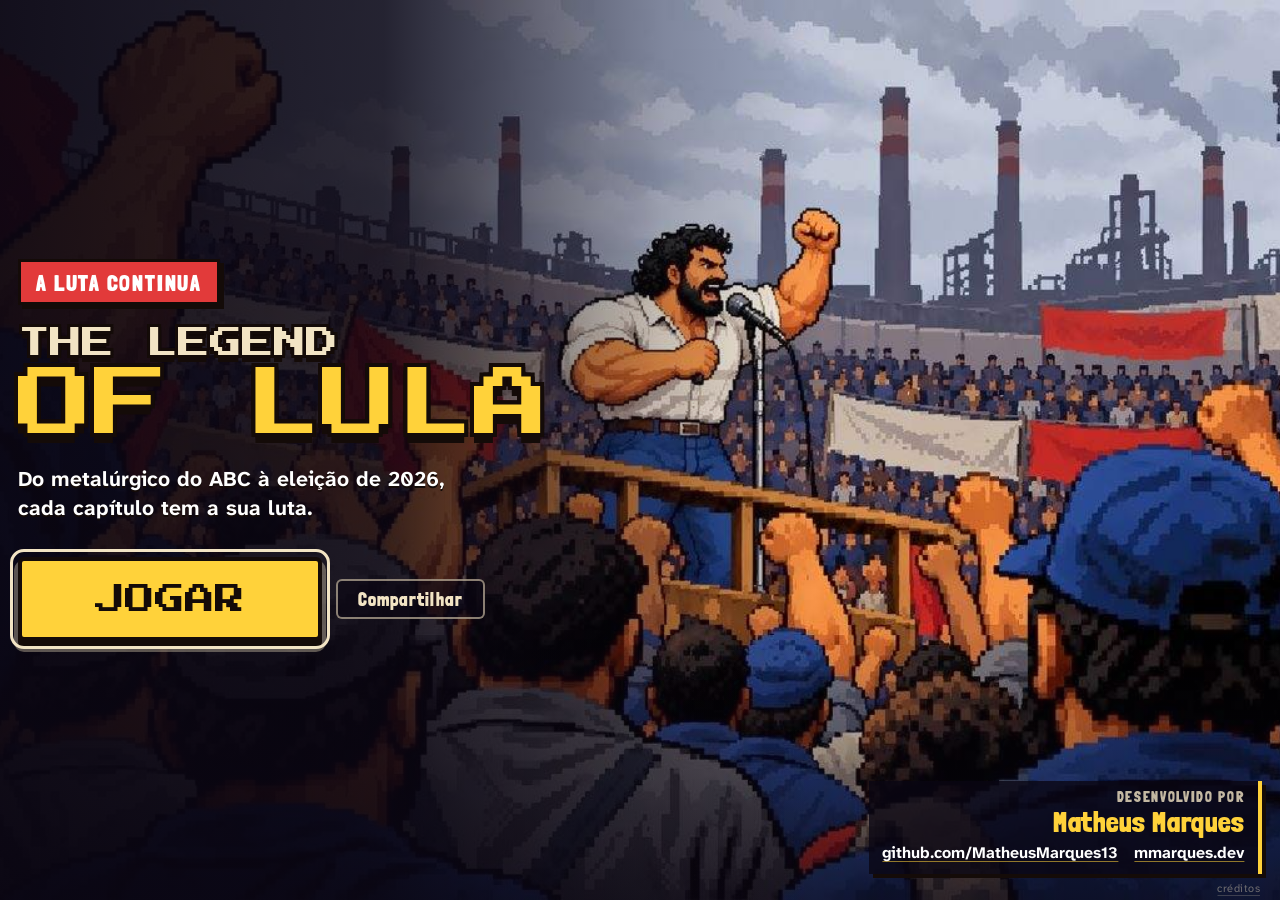
==== commit e8647e76: "feat: voltar/autoplay nos fatos, compartilhar, creditos na capa, luta em tela cheia no celular e mod" ====
--- a/index.html
+++ b/index.html
@@ -7,7 +7,7 @@
     <title>The Legend of Lula</title>
     <meta name="description" content="Do metalúrgico do ABC à eleição de 2026, cada capítulo da história tem a sua luta. Joga no navegador, no celular ou no PC, sem instalar." />
     <!-- o link com imagem no WhatsApp, X e Facebook. vite-ignore: o Vite deixa "/og.jpg" na raiz (com base './'
-         ele trocaria por "./og.jpg", que esses leitores nao entendem). No ar desde 11/10/2026: o endereco
+         ele trocaria por "./og.jpg", que esses leitores nao entendem). No ar desde 11/10/2026 (oficial: thelegendoflula.github.io; reserva: thelegendoflula.vercel.app): o endereco
          completo https://thelegendoflula.github.io/og.jpg nas duas linhas da imagem -->
     <meta property="og:type" content="website" />
     <meta property="og:locale" content="pt_BR" />
@@ -36,9 +36,9 @@
     <link rel="preconnect" href="https://fonts.gstatic.com" crossorigin />
     <link href="https://fonts.googleapis.com/css2?family=Atkinson+Hyperlegible+Next:wght@400;700&family=Londrina+Solid:wght@400;900&family=Press+Start+2P&display=swap" rel="stylesheet" />
     <!-- a capa fica aqui, e nao no style.css: aparece antes de o jogo (o JS e o CSS dele) chegar -->
-    <style>#capa{--capa-ouro:#ffd23a;--capa-papel:#f2e4c4;--capa-tinta:#140b08;--capa-vermelho:#e23a3a;--capa-noite:#0a0612;--capa-gutter:max(18px, env(safe-area-inset-left), env(safe-area-inset-right));--capa-sai:.32s;--capa-autor-alto:112px;z-index:9;background:var(--capa-noite);color:var(--capa-papel);transition:opacity var(--capa-sai) ease-out;font-family:Atkinson Hyperlegible Next,system-ui,-apple-system,BlinkMacSystemFont,Segoe UI,Roboto,Noto Sans,Ubuntu,Cantarell,Helvetica Neue,sans-serif;position:fixed;top:0;bottom:0;left:0;right:0;overflow:hidden}#capa.saindo{opacity:0;pointer-events:none}.capa-arte{object-fit:cover;object-position:55% 30%;width:100%;height:100%;position:absolute;top:0;bottom:0;left:0;right:0}.capa-veu{background:linear-gradient(90deg,#0a0612f0 0%,#0a0612d1 30%,#0a061233 52%,#0a061200 64%),linear-gradient(#0a061200 70%,#0a0612b3 100%);position:absolute;top:0;bottom:0;left:0;right:0}.capa-miolo{width:min(46rem,52vw);height:100%;padding:max(16px, env(safe-area-inset-top)) 0 max(16px, env(safe-area-inset-bottom)) var(--capa-gutter);flex-direction:column;justify-content:center;align-items:flex-start;gap:clamp(10px,2.6vmin,22px);display:flex;position:relative}.capa-cabeca,.capa-pe{display:contents}.capa-faixa{background:var(--capa-vermelho);color:#fff;border:3px solid var(--capa-tinta);letter-spacing:.08em;box-shadow:4px 4px 0 var(--capa-tinta);margin:0;padding:.45em .7em .35em;font:900 clamp(14px,2.6vmin,22px)/1 Londrina Solid,Impact,sans-serif}.capa-titulo{flex-direction:column;gap:.35em;margin:0;font-family:"Press Start 2P",monospace;font-weight:400;line-height:1;display:flex}.capa-the,.capa-lula{--c:var(--capa-tinta);text-shadow:var(--k) 0 0 var(--c), calc(var(--k) * -1) 0 0 var(--c), 0 var(--k) 0 var(--c), 0 calc(var(--k) * -1) 0 var(--c), var(--k) var(--k) 0 var(--c), calc(var(--k) * -1) var(--k) 0 var(--c), var(--k) calc(var(--k) * -1) 0 var(--c), calc(var(--k) * -1) calc(var(--k) * -1) 0 var(--c), 0 calc(var(--k) * 2.4) 0 var(--c)}.capa-the{--k:3px;color:var(--capa-papel);font-size:clamp(16px,3.6vmin,34px)}.capa-lula{--k:4px;color:var(--capa-ouro);font-size:clamp(30px,8.4vmin,84px)}.capa-linha{color:#fff;max-width:30em;text-shadow:0 2px 0 var(--capa-tinta);margin:0;font-size:clamp(15px,2.7vmin,21px);font-weight:700;line-height:1.35}.capa-jogar{min-width:min(19rem,100%);min-height:clamp(52px,11vmin,84px);color:var(--capa-tinta);background:var(--capa-ouro);border:4px solid var(--capa-tinta);box-shadow:0 7px 0 var(--capa-tinta), 0 7px 0 4px #f2e4c459;cursor:pointer;border-radius:6px;margin-top:clamp(4px,1.4vmin,14px);padding:.7em 1.4em .6em;font:400 clamp(18px,3.8vmin,30px)/1 "Press Start 2P",monospace;transition:transform 90ms ease-out,box-shadow 90ms ease-out,background-color .12s}.capa-jogar:hover:not(:disabled){background:#ffe066}.capa-jogar:active:not(:disabled){box-shadow:0 2px 0 var(--capa-tinta), 0 2px 0 4px #f2e4c459;transform:translateY(5px)}.capa-jogar:focus-visible{outline:3px solid var(--capa-papel);outline-offset:5px}.capa-jogar:disabled{cursor:progress;background:#b89a3a;font-size:clamp(13px,2.6vmin,20px)}.capa-dica{color:var(--capa-papel);text-shadow:0 1px 0 var(--capa-tinta);margin:0;font-size:clamp(13px,2.3vmin,17px);display:none}@media (pointer:coarse){.capa-dica{display:block}}.capa-autor{right:var(--capa-gutter);bottom:max(14px, env(safe-area-inset-bottom));text-align:right;border-right:4px solid var(--capa-ouro);color:var(--capa-papel);box-shadow:4px 4px 0 var(--capa-tinta);background:#0a0612c7;margin:0;padding:.55em .85em .5em;font-size:clamp(12px,2vmin,16px);line-height:1.3;position:absolute}.capa-autor-rotulo{letter-spacing:.12em;color:var(--capa-papel);opacity:.8;font:900 clamp(11px,1.7vmin,14px)/1 Londrina Solid,Impact,sans-serif;display:block}.capa-autor b{color:var(--capa-ouro);letter-spacing:.02em;margin-top:.15em;font:900 clamp(18px,3.2vmin,28px)/1.05 Londrina Solid,Impact,sans-serif;display:block}.capa-links{flex-wrap:wrap;justify-content:flex-end;column-gap:1em;display:flex}.capa-autor a{color:#fff;text-underline-offset:3px;padding:.35em 0 .15em;font-weight:700;-webkit-text-decoration:underline #ffd23a8c;text-decoration:underline #ffd23a8c;display:inline-block}.capa-autor a:hover{color:var(--capa-ouro);text-decoration-color:currentColor}.capa-autor a:focus-visible{color:var(--capa-ouro);text-decoration-color:currentColor}.capa-autor a:focus-visible{outline:2px solid var(--capa-ouro);outline-offset:2px}@media (orientation:portrait){.capa-veu{background:linear-gradient(#0a0612e6 0%,#0a06128c 24%,#0a061200 40%),linear-gradient(#0a061200 50%,#0a0612cc 72%,#0a0612f2 100%)}.capa-miolo{text-align:center;width:100%;padding:max(28px, env(safe-area-inset-top)) var(--capa-gutter) max(24px, env(safe-area-inset-bottom));justify-content:space-between;align-items:center}.capa-cabeca,.capa-pe{flex-direction:column;align-items:center;gap:14px;width:100%;display:flex}.capa-titulo{align-items:center}.capa-the{font-size:clamp(15px,5vw,26px)}.capa-lula{font-size:clamp(30px,11vw,60px)}.capa-linha{text-wrap:balance;font-size:clamp(15px,4.2vw,19px)}.capa-quebra{display:none}.capa-dica{text-wrap:balance}.capa-jogar{width:100%;max-width:22rem;min-height:64px;font-size:clamp(20px,6vw,28px)}.capa-jogar:disabled{font-size:clamp(14px,4.2vw,20px)}.capa-miolo{padding-bottom:calc(max(24px, env(safe-area-inset-bottom)) + var(--capa-autor-alto))}.capa-autor{width:min(22rem, calc(100% - 2 * var(--capa-gutter)));text-align:center;border-right:0;border-top:3px solid var(--capa-ouro);margin:0 auto;left:0;right:0}.capa-links{justify-content:center}}@media (prefers-reduced-motion:reduce){#capa,.capa-jogar{transition:none}}</style>
-    <script type="module" crossorigin src="./assets/index-DdclI3IY.js"></script>
-    <link rel="stylesheet" crossorigin href="./assets/index-DO4vldRF.css">
+    <style>#capa{--capa-ouro:#ffd23a;--capa-papel:#f2e4c4;--capa-tinta:#140b08;--capa-vermelho:#e23a3a;--capa-noite:#0a0612;--capa-gutter:max(18px, env(safe-area-inset-left), env(safe-area-inset-right));--capa-sai:.32s;--capa-autor-alto:112px;z-index:9;background:var(--capa-noite);color:var(--capa-papel);transition:opacity var(--capa-sai) ease-out;font-family:Atkinson Hyperlegible Next,system-ui,-apple-system,BlinkMacSystemFont,Segoe UI,Roboto,Noto Sans,Ubuntu,Cantarell,Helvetica Neue,sans-serif;position:fixed;top:0;bottom:0;left:0;right:0;overflow:hidden}#capa.saindo{opacity:0;pointer-events:none}.capa-arte{object-fit:cover;object-position:55% 30%;width:100%;height:100%;position:absolute;top:0;bottom:0;left:0;right:0}.capa-veu{background:linear-gradient(90deg,#0a0612f0 0%,#0a0612d1 30%,#0a061233 52%,#0a061200 64%),linear-gradient(#0a061200 70%,#0a0612b3 100%);position:absolute;top:0;bottom:0;left:0;right:0}.capa-miolo{width:min(46rem,52vw);height:100%;padding:max(16px, env(safe-area-inset-top)) 0 max(16px, env(safe-area-inset-bottom)) var(--capa-gutter);flex-direction:column;justify-content:center;align-items:flex-start;gap:clamp(10px,2.6vmin,22px);display:flex;position:relative}.capa-cabeca,.capa-pe{display:contents}.capa-faixa{background:var(--capa-vermelho);color:#fff;border:3px solid var(--capa-tinta);letter-spacing:.08em;box-shadow:4px 4px 0 var(--capa-tinta);margin:0;padding:.45em .7em .35em;font:900 clamp(14px,2.6vmin,22px)/1 Londrina Solid,Impact,sans-serif}.capa-titulo{flex-direction:column;gap:.35em;margin:0;font-family:"Press Start 2P",monospace;font-weight:400;line-height:1;display:flex}.capa-the,.capa-lula{--c:var(--capa-tinta);text-shadow:var(--k) 0 0 var(--c), calc(var(--k) * -1) 0 0 var(--c), 0 var(--k) 0 var(--c), 0 calc(var(--k) * -1) 0 var(--c), var(--k) var(--k) 0 var(--c), calc(var(--k) * -1) var(--k) 0 var(--c), var(--k) calc(var(--k) * -1) 0 var(--c), calc(var(--k) * -1) calc(var(--k) * -1) 0 var(--c), 0 calc(var(--k) * 2.4) 0 var(--c)}.capa-the{--k:3px;color:var(--capa-papel);font-size:clamp(16px,3.6vmin,34px)}.capa-lula{--k:4px;color:var(--capa-ouro);font-size:clamp(30px,8.4vmin,84px)}.capa-linha{color:#fff;max-width:30em;text-shadow:0 2px 0 var(--capa-tinta);margin:0;font-size:clamp(15px,2.7vmin,21px);font-weight:700;line-height:1.35}.capa-jogar{min-width:min(19rem,100%);min-height:clamp(52px,11vmin,84px);color:var(--capa-tinta);background:var(--capa-ouro);border:4px solid var(--capa-tinta);box-shadow:0 7px 0 var(--capa-tinta), 0 7px 0 4px #f2e4c459;cursor:pointer;border-radius:6px;margin-top:clamp(4px,1.4vmin,14px);padding:.7em 1.4em .6em;font:400 clamp(18px,3.8vmin,30px)/1 "Press Start 2P",monospace;transition:transform 90ms ease-out,box-shadow 90ms ease-out,background-color .12s}.capa-jogar:hover:not(:disabled){background:#ffe066}.capa-jogar:active:not(:disabled){box-shadow:0 2px 0 var(--capa-tinta), 0 2px 0 4px #f2e4c459;transform:translateY(5px)}.capa-jogar:focus-visible{outline:3px solid var(--capa-papel);outline-offset:5px}.capa-jogar:disabled{cursor:progress;background:#b89a3a;font-size:clamp(13px,2.6vmin,20px)}.capa-dica{color:var(--capa-papel);text-shadow:0 1px 0 var(--capa-tinta);margin:0;font-size:clamp(13px,2.3vmin,17px);display:none}@media (pointer:coarse){.capa-dica{display:block}}.capa-autor{right:var(--capa-gutter);bottom:max(14px, env(safe-area-inset-bottom));text-align:right;border-right:4px solid var(--capa-ouro);color:var(--capa-papel);box-shadow:4px 4px 0 var(--capa-tinta);background:#0a0612c7;margin:0;padding:.55em .85em .5em;font-size:clamp(12px,2vmin,16px);line-height:1.3;position:absolute}.capa-autor-rotulo{letter-spacing:.12em;color:var(--capa-papel);opacity:.8;font:900 clamp(11px,1.7vmin,14px)/1 Londrina Solid,Impact,sans-serif;display:block}.capa-autor b{color:var(--capa-ouro);letter-spacing:.02em;margin-top:.15em;font:900 clamp(18px,3.2vmin,28px)/1.05 Londrina Solid,Impact,sans-serif;display:block}.capa-links{flex-wrap:wrap;justify-content:flex-end;column-gap:1em;display:flex}.capa-autor a{color:#fff;text-underline-offset:3px;padding:.35em 0 .15em;font-weight:700;-webkit-text-decoration:underline #ffd23a8c;text-decoration:underline #ffd23a8c;display:inline-block}.capa-autor a:hover{color:var(--capa-ouro);text-decoration-color:currentColor}.capa-autor a:focus-visible{color:var(--capa-ouro);text-decoration-color:currentColor}.capa-autor a:focus-visible{outline:2px solid var(--capa-ouro);outline-offset:2px}@media (orientation:portrait){.capa-veu{background:linear-gradient(#0a0612e6 0%,#0a06128c 24%,#0a061200 40%),linear-gradient(#0a061200 50%,#0a0612cc 72%,#0a0612f2 100%)}.capa-miolo{text-align:center;width:100%;padding:max(28px, env(safe-area-inset-top)) var(--capa-gutter) max(24px, env(safe-area-inset-bottom));justify-content:space-between;align-items:center}.capa-cabeca,.capa-pe{flex-direction:column;align-items:center;gap:14px;width:100%;display:flex}.capa-titulo{align-items:center}.capa-the{font-size:clamp(15px,5vw,26px)}.capa-lula{font-size:clamp(30px,11vw,60px)}.capa-linha{text-wrap:balance;font-size:clamp(15px,4.2vw,19px)}.capa-quebra{display:none}.capa-dica{text-wrap:balance}.capa-jogar{width:100%;max-width:22rem;min-height:64px;font-size:clamp(20px,6vw,28px)}.capa-jogar:disabled{font-size:clamp(14px,4.2vw,20px)}.capa-miolo{padding-bottom:calc(max(24px, env(safe-area-inset-bottom)) + var(--capa-autor-alto))}.capa-autor{width:min(22rem, calc(100% - 2 * var(--capa-gutter)));text-align:center;border-right:0;border-top:3px solid var(--capa-ouro);margin:0 auto;left:0;right:0}.capa-links{justify-content:center}}@media (prefers-reduced-motion:reduce){#capa,.capa-jogar{transition:none}}#capa[hidden]{display:none}.capa-acoes{align-items:center;gap:14px;width:100%;margin-top:clamp(4px,1.4vmin,14px);display:flex}.capa-acoes .capa-jogar{flex:none;margin-top:0}.capa-compartilhar{white-space:nowrap;letter-spacing:.06em;min-height:40px;color:var(--capa-papel);cursor:pointer;background:#0a06129e;border:2px solid #f2e4c48c;border-radius:6px;flex:none;padding:.55em 1.1em .45em;font:900 clamp(14px,2.4vmin,18px)/1 Londrina Solid,Impact,sans-serif;transition:color .12s,border-color .12s,transform 90ms ease-out}.capa-compartilhar:hover:not(:disabled){color:var(--capa-ouro);border-color:var(--capa-ouro);outline:none}.capa-compartilhar:focus-visible{color:var(--capa-ouro);border-color:var(--capa-ouro);outline:none}.capa-compartilhar:active:not(:disabled){transform:translateY(2px)}.capa-compartilhar:disabled{opacity:.5;cursor:default}.capa-autor{bottom:calc(max(14px, env(safe-area-inset-bottom)) + 12px)}.capa-creditos{right:var(--capa-gutter);bottom:max(3px, calc(env(safe-area-inset-bottom) - 16px));letter-spacing:.04em;color:#f2e4c46b;cursor:pointer;text-underline-offset:3px;background:0 0;border:0;margin:0;padding:3px 2px;font:400 11px/1 Atkinson Hyperlegible Next,system-ui,-apple-system,BlinkMacSystemFont,Segoe UI,Roboto,Noto Sans,Ubuntu,Cantarell,Helvetica Neue,sans-serif;-webkit-text-decoration:underline #f2e4c433;text-decoration:underline #f2e4c433;position:absolute}.capa-creditos:hover:not(:disabled){color:var(--capa-papel);outline:none}.capa-creditos:focus-visible{color:var(--capa-papel);outline:none}.capa-creditos:disabled{visibility:hidden}@media (orientation:portrait){#capa{--capa-autor-alto:124px}.capa-acoes{flex-direction:column;gap:10px}}@media (prefers-reduced-motion:reduce){.capa-compartilhar{transition:none}}</style>
+    <script type="module" crossorigin src="./assets/index-BfNeAJwd.js"></script>
+    <link rel="stylesheet" crossorigin href="./assets/index-Botfm6Al.css">
   </head>
   <body>
     <!-- a area visivel e a area segura (src/movel/tela.ts mede por ela) -->
@@ -116,10 +116,16 @@
         </div>
         <div class="capa-pe">
           <p class="capa-linha">Do metalúrgico do ABC à eleição de 2026,<br class="capa-quebra" /> cada capítulo tem a sua luta.</p>
-          <button id="capa-jogar" class="capa-jogar" type="button" disabled>CARREGANDO…</button>
+          <div class="capa-acoes">
+            <button id="capa-jogar" class="capa-jogar" type="button" disabled>CARREGANDO…</button>
+            <!-- secundario, sem disputar com o JOGAR (src/compartilhar.ts; ligado pelo main.ts) -->
+            <button id="capa-compartilhar" class="capa-compartilhar" type="button" disabled>Compartilhar</button>
+          </div>
           <p class="capa-dica">Jogue com o celular deitado.</p>
         </div>
       </div>
+      <!-- os creditos, bem escondidos no canto do rodape (pedido do dono): abrem o painel de src/creditos_html.ts -->
+      <button id="capa-creditos" class="capa-creditos" type="button" disabled>créditos</button>
       <p class="capa-autor">
         <span class="capa-autor-rotulo">DESENVOLVIDO POR</span>
         <b>Matheus Marques</b>
--- a/assets/index-Botfm6Al.css
+++ b/assets/index-Botfm6Al.css
@@ -0,0 +1 @@
+:root{--tinta:#1a1410;--ouro:#ffd23a;--papel:#f2e4c4;--vermelho:#e23a3a}*{box-sizing:border-box}html,body{-webkit-user-select:none;user-select:none;-webkit-tap-highlight-color:transparent;color:#fff;background:#0a0612;height:100%;margin:0;font-family:Atkinson Hyperlegible Next,system-ui,-apple-system,BlinkMacSystemFont,Segoe UI,Roboto,Noto Sans,Ubuntu,Cantarell,Helvetica Neue,sans-serif;overflow:hidden}html{-webkit-text-size-adjust:100%;-moz-text-size-adjust:100%;text-size-adjust:100%}html,body{overscroll-behavior:none;-webkit-touch-callout:none}:where(*){touch-action:none}img{-webkit-user-drag:none}.ampliado,.ampliado *{touch-action:auto!important}.ampliado #controles,.ampliado #controles *{pointer-events:none}#sonda-segura{visibility:hidden;pointer-events:none;padding:env(safe-area-inset-top,0px) env(safe-area-inset-right,0px) env(safe-area-inset-bottom,0px) env(safe-area-inset-left,0px);position:fixed;top:0;bottom:0;left:0;right:0}#jogo{left:var(--jogo-x,0px);top:var(--jogo-y,0px);width:var(--jogo-w,100%);height:var(--jogo-h,100%);position:fixed}#painel,#moldura{pointer-events:none;display:none;position:fixed}.luta #painel{border:18px solid #0000;border-image:var(--img-placa,none) 16% fill / 18px stretch;display:block;top:0;bottom:0;left:0;right:0}.luta #moldura{left:calc(var(--jogo-x) - 8px);top:calc(var(--jogo-y) - 8px);width:calc(var(--jogo-w) + 16px);height:calc(var(--jogo-h) + 16px);border:8px solid #0000;border-image:var(--img-moldura,none) 16% / 8px stretch;display:block}.por-cima #painel,.por-cima #moldura{display:none}#painel{z-index:0}#jogo{z-index:1}#moldura{z-index:2}#hud{z-index:3;pointer-events:none;position:fixed;top:0;bottom:0;left:0;right:0}#hud>*{pointer-events:auto}#carregando{z-index:9;color:var(--ouro);background:#0a0612;place-items:center;font:24px "Press Start 2P",monospace;display:grid;position:fixed;top:0;bottom:0;left:0;right:0}#controles{pointer-events:none;--raio:#fff27a;--onda:#8fd8ff;--leao:#ffb43a;--dash:#7ee0c0;--rosa:#ff7aa8;--apagado:#231a22;--alfa-bt:.7;--alfa-pronto:.88;--alfa-manete:.55;--some:.2s;position:absolute;top:0;bottom:0;left:0;right:0}#controles>*{pointer-events:auto}#controles.escondido,html.toque:not(.luta) #controles{display:none}#zona-joystick{position:absolute}#botoes{pointer-events:none;position:absolute;top:0;bottom:0;left:0;right:0}#controles.desligado .bt,#controles.desligado #manete{filter:brightness(.45)saturate(.5)}#controles.desligado>*,#controles.desligado .bt{pointer-events:none}#controles.desligado .bt.destaque{filter:none}.por-cima .bt{opacity:var(--alfa-bt);transition:filter .16s, opacity var(--some);border-radius:50%}.por-cima .bt.pronto{opacity:var(--alfa-pronto)}.por-cima .bt.apertado,.por-cima .bt.destaque{opacity:1;transition:none}.por-cima #manete{opacity:var(--alfa-manete);transition:opacity var(--some)}.por-cima #manete.ativo{opacity:var(--alfa-pronto);transition:none}.por-cima #controles.desligado .bt:not(.destaque),.por-cima #controles.desligado #manete{opacity:0}#manete{pointer-events:none;--base-x:0px;--base-y:0px;--bola-x:0px;--bola-y:0px;--bola:45%;position:absolute}#manete>*{pointer-events:none}#manete img{position:absolute}.manete-base{width:100%;height:100%;transform:translate(var(--base-x), var(--base-y));top:0;left:0}.manete-bola{left:calc(50% - var(--bola) / 2);top:calc(50% - var(--bola) / 2);width:var(--bola);height:var(--bola);transform:translate(calc(var(--base-x) + var(--bola-x)), calc(var(--base-y) + var(--bola-y)))}#manete.voltando img{transition:transform .14s ease-out}.bt{color:var(--tinta);font:inherit;-webkit-appearance:none;appearance:none;pointer-events:auto;cursor:pointer;background:0 0;border:0;margin:0;padding:0;transition:filter .16s;position:absolute}.bt.escondido{display:none}.bt>img{pointer-events:none;width:100%;height:100%;position:absolute;top:0;left:0}.bt-tampa-apertada,.bt-tampa-apagada{opacity:0}.bt.sem-energia .bt-tampa-apagada{opacity:1}.bt.sem-energia .bt-tampa{opacity:0}.bt.apertado .bt-tampa-apertada{opacity:1}.bt.apertado .bt-tampa,.bt.apertado .bt-tampa-apagada{opacity:0}.bt>.bt-ic{object-fit:contain;width:62%;height:62%;transition:transform 70ms ease-out,filter .16s;top:19%;left:19%}.bt>.bt-ic.retrato{object-fit:cover;border-radius:50%}.bt:not(.com-icone)>.bt-ic,.bt.com-icone>.bt-nome{display:none}.bt.apertado>.bt-ic{transform:translateY(3%)scale(.95)}.bt.sem-energia>.bt-ic{filter:grayscale(.7)brightness(.55)}.carga{--carga:1}.carga.sem-energia{--carga:0}.bt>.bt-anel{-webkit-mask-image:conic-gradient(#000 calc(var(--carga,1) * 1turn), #0000 0);-webkit-mask-image:conic-gradient(#000 calc(var(--carga,1) * 1turn), #0000 0);mask-image:conic-gradient(#000 calc(var(--carga,1) * 1turn), #0000 0);display:none}.bt.carga>.bt-anel{display:block}.bt>.bt-halo{opacity:0;width:140%;height:140%;top:-20%;left:-20%}.bt.pronto>.bt-halo{animation:1.1s ease-in-out infinite alternate halo-respira}#bt-super.pronto>.bt-halo{animation-duration:.5s}#bt-dash>.bt-halo{display:none}.bt.destaque>.bt-halo{animation:.35s ease-in-out infinite alternate halo-pisca;display:block}@keyframes halo-respira{0%{opacity:.35}to{opacity:.9}}@keyframes halo-pisca{0%{opacity:.2}to{opacity:1}}.bt>.custo{font:max(7px, calc(var(--t,60px) * .13))/1 "Press Start 2P", monospace;color:var(--cor,var(--papel));pointer-events:none;background:#1a1410d9;border-radius:4px;padding:2px 4px 1px;font-style:normal;position:absolute;bottom:3%;left:50%;transform:translate(-50%)}.bt-nome{pointer-events:none;font:900 calc(var(--t,60px) * .27)/1 "Londrina Solid", Impact, sans-serif;letter-spacing:.5px;place-items:center;display:grid;position:absolute;top:0;bottom:0;left:0;right:0}.bt.desenhado>.bt-nome{color:var(--papel);text-shadow:0 2px 0 var(--tinta)}.bt:not(.desenhado){border:3px solid var(--tinta);box-shadow:0 4px 0 var(--tinta);background:conic-gradient(var(--cor) calc(var(--carga,1) * 1turn), #1a1410e0 0);border-radius:50%}.bt:not(.desenhado).sem-energia{background:var(--apagado);color:var(--cor)}.bt:not(.desenhado).apertado{box-shadow:0 1px 0 var(--tinta);transform:translateY(3px)}#bt-soco{--cor:var(--vermelho)}#bt-pulo{--cor:var(--papel)}#bt-dash{--cor:var(--dash)}#bt-super{--cor:var(--ouro)}#bt-aliado{--cor:var(--rosa)}#bt-raio{--cor:var(--raio)}#bt-onda{--cor:var(--onda)}#bt-leao{--cor:var(--leao)}#teclas{pointer-events:none;max-width:48vw;color:var(--papel);flex-wrap:wrap;justify-content:flex-end;gap:6px;font:9px/1 "Press Start 2P",monospace;display:flex;position:absolute;top:12px;right:14px}.tc{background:#0a0612b8;border:2px solid #f2e4c447;border-radius:6px;align-items:center;gap:6px;padding:5px 8px 5px 5px;transition:border-color .16s,background-color .16s,opacity .16s;display:inline-flex}.tc kbd{font:inherit;background:var(--papel);color:var(--tinta);border-radius:4px;padding:4px 5px 3px;box-shadow:0 2px #8a7a5a}.tc .custo{opacity:.75;font-style:normal}.tc .cartaz{letter-spacing:.5px;font:900 13px/1 Londrina Solid,Impact,sans-serif}.tc.escondido,.bt.trancado,.tc.trancado{display:none}#tc-dash{--cor:var(--dash)}#tc-raio{--cor:var(--raio)}#tc-onda{--cor:var(--onda)}#tc-leao{--cor:var(--leao)}#tc-super{--cor:var(--ouro)}#tc-aliado{--cor:var(--rosa)}.tc.carga{background:linear-gradient(90deg, #ffffff24 calc(var(--carga) * 100%), #0a0612b8 0)}.tc.sem-energia{opacity:.6}.tc.pronto{border-color:var(--cor);color:var(--cor)}#tc-super.pronto{background:var(--ouro);color:var(--tinta)}#tc-super.pronto .custo{opacity:1}#teclas{display:none}@media (hover:hover) and (pointer:fine){#zona-joystick,#manete,#botoes{display:none}#teclas{display:flex}}@media (prefers-reduced-motion:reduce){.bt,.tc,.bt>.bt-ic,#manete.voltando img,.por-cima .bt,.por-cima #manete{transition:none}.bt.pronto>.bt-halo,.bt.destaque>.bt-halo{opacity:.7;animation:none}}#girar{z-index:5;text-align:center;color:var(--papel);background:#0a0612;place-content:center;justify-items:center;gap:12px;padding:24px;font:18px/1.35 Atkinson Hyperlegible Next,system-ui,-apple-system,BlinkMacSystemFont,Segoe UI,Roboto,Noto Sans,Ubuntu,Cantarell,Helvetica Neue,sans-serif;display:none;position:absolute;top:0;bottom:0;left:0;right:0}#girar b{color:var(--ouro);letter-spacing:.5px;font:900 34px/1 Londrina Solid,Impact,sans-serif}.girar-ic{width:104px;height:104px}.girar-tela-cheia,.girar-iphone{max-width:22em;display:none}#girar.pode-tela-cheia .girar-tela-cheia,#girar.iphone .girar-iphone{display:block}@media (orientation:portrait) and (pointer:coarse){#girar{display:grid}}#dica-iphone{z-index:10;top:max(10px, env(safe-area-inset-top));background:var(--papel);width:min(580px,100% - 24px);color:var(--tinta);border:3px solid var(--tinta);box-shadow:5px 5px 0 var(--tinta);align-items:center;gap:12px;padding:10px 14px;font:15px/1.3 Atkinson Hyperlegible Next,system-ui,-apple-system,BlinkMacSystemFont,Segoe UI,Roboto,Noto Sans,Ubuntu,Cantarell,Helvetica Neue,sans-serif;display:flex;position:fixed;left:50%;transform:translate(-50%)}#dica-iphone[hidden]{display:none}#dica-iphone p{flex:1;margin:0}.dica-ic{border-radius:11px;flex:none;width:48px;height:48px}.dica-ok{background:var(--ouro);border:2px solid var(--tinta);flex:none;padding:6px 12px 5px;font:900 18px/1 Londrina Solid,Impact,sans-serif}#aviso-zoom{z-index:11;transform-origin:0 0;background:var(--tinta);width:100%;color:var(--papel);border-bottom:3px solid var(--ouro);text-align:center;flex-wrap:wrap;justify-content:center;align-items:center;gap:12px;padding:12px 16px;font:16px/1.3 Atkinson Hyperlegible Next,system-ui,-apple-system,BlinkMacSystemFont,Segoe UI,Roboto,Noto Sans,Ubuntu,Cantarell,Helvetica Neue,sans-serif;display:flex;position:fixed;top:0;left:0}#aviso-zoom[hidden]{display:none}#aviso-zoom p{margin:0}#aviso-zoom button{background:var(--ouro);color:var(--tinta);border:2px solid var(--papel);padding:8px 14px 7px;font:900 18px/1 Londrina Solid,Impact,sans-serif}.fala{left:50%;bottom:max(18px, env(safe-area-inset-bottom));border:3px solid var(--cor,var(--ouro));width:min(860px,100% - 24px);box-shadow:0 0 0 3px var(--tinta), 0 10px 30px #00000080;cursor:pointer;background:linear-gradient(#1a1410f0,#0a0612f0);border-radius:10px;align-items:center;gap:16px;padding:12px 18px;animation:.18s ease-out entra;display:flex;position:absolute;transform:translate(-50%)}.fala.dir{text-align:right;flex-direction:row-reverse}@keyframes entra{0%{opacity:0;transform:translate(-50%,20px)}}.fala-retrato{object-fit:contain;image-rendering:auto;border:3px solid var(--cor,var(--ouro));background:radial-gradient(circle,#ffffff2e,#0000 70%);border-radius:50%;flex:none;width:96px;height:96px}.fala-corpo{flex:1;min-width:0}.fala-nome{color:var(--cor,var(--ouro));letter-spacing:.5px;margin-bottom:4px;font:16px "Press Start 2P",monospace;display:block}.fala-nome.cartaz{letter-spacing:1px;font:900 22px Londrina Solid,Impact,sans-serif}.fala-texto{min-height:2.7em;margin:4px 0 0;font-size:21px;line-height:1.35}.fala-seta{opacity:0;color:var(--cor,var(--ouro));font-size:18px}.fala.pronta .fala-seta{opacity:1;animation:.5s ease-in-out infinite alternate pisca}@keyframes pisca{to{opacity:.3}}.fala-etiqueta{display:inline-block;position:relative}.fala-estouro{display:none}.fala.extremista{border:3px solid var(--vermelho);box-shadow:0 0 0 3px var(--tinta), 0 10px 30px #0009;background:#0d0708;border-top-width:12px;border-radius:2px;animation:.12s steps(3,end) fala-tranco}.fala.extremista .fala-retrato{border:5px solid var(--vermelho);background:#3a0608;border-radius:2px}.fala.extremista .fala-nome{color:#ff5a4a;text-transform:uppercase}.fala.extremista .fala-seta{color:#ff5a4a}@keyframes fala-tranco{0%{transform:translate(calc(-50% - 16px))}50%{transform:translate(calc(8px - 50%))}}.fala.cordel{background:var(--papel);border:4px solid var(--tinta);box-shadow:8px 8px 0 var(--tinta);transform-origin:50% 100%;border-radius:0;animation:.14s ease-out fala-desdobra}.fala.cordel.desenhada{box-shadow:none;border-style:solid;border-width:7px 15px 15px 7px;border-image:var(--legenda) 14 86 30 72 fill / 7px 43px 15px 36px / 0 28px 0 29px;background:0 0}.fala.cordel .fala-retrato{border-color:var(--tinta);background:#1a141024;border-radius:2px}.fala.cordel .fala-nome{color:#7a2a1a}.fala.cordel .fala-texto,.fala.cordel .fala-seta{color:var(--tinta)}@keyframes fala-desdobra{0%{transform:translate(-50%)scaleY(.2)}}.fala.tv{left:max(16px, env(safe-area-inset-left));width:min(820px,100% - 32px);box-shadow:none;background:0 0;border:0;border-radius:0;align-items:stretch;gap:0;padding:0;animation:.2s cubic-bezier(.2,.8,.3,1) fala-tv;transform:none}.fala.tv.dir{text-align:left;flex-direction:row}.fala.tv .fala-retrato{border:3px solid var(--cor);object-fit:cover;background:#1d2230;border-right:0;border-radius:0;width:128px;height:auto;min-height:96px}.fala.tv .fala-corpo{flex-direction:column;display:flex}.fala.tv .fala-etiqueta{background:var(--cor);align-self:flex-start;padding:6px 14px 4px}.fala.tv .fala-nome{color:var(--tinta);margin:0}.fala.tv .fala-texto{color:var(--tinta);border-left:6px solid var(--cor);background:#f4f1ea;flex:1;margin:0;padding:8px 40px 8px 14px}.fala.tv .fala-seta{color:var(--tinta);position:absolute;bottom:10px;right:12px}@keyframes fala-tv{0%{transform:translate(-110%)}}.fala.povo{border:4px solid var(--tinta);box-shadow:6px 6px 0 var(--tinta);background:#fff;border-radius:2px;animation:90ms steps(2,end) fala-estalo;transform:translate(-50%)rotate(-1.5deg)}.fala.povo .fala-retrato{border-color:var(--tinta);border-radius:2px}.fala.povo .fala-etiqueta{margin-bottom:6px;padding:8px 26px}.fala.povo .fala-estouro{width:calc(100% + 16px);height:calc(100% + 16px);display:block;position:absolute;top:-8px;left:-8px}.fala.povo .fala-nome{color:var(--tinta);letter-spacing:1px;margin:0;font:900 22px/1 Londrina Solid,Impact,sans-serif;position:relative}.fala.povo .fala-texto{text-transform:uppercase;letter-spacing:.5px;color:var(--tinta);font:900 26px/1.15 Londrina Solid,Impact,sans-serif}.fala.povo .fala-seta{color:var(--tinta)}@keyframes fala-estalo{0%{transform:translate(-50%)rotate(-1.5deg)scale(1.08)}}@media (max-height:460px){.fala-retrato{width:64px;height:64px}.fala-texto{font-size:17px}.fala-nome{font-size:13px}.fala-nome.cartaz{font-size:18px}.fala.tv .fala-retrato{width:88px;min-height:66px}.fala.povo .fala-texto{font-size:20px}}@media (max-height:400px){.fala{bottom:max(8px, env(safe-area-inset-bottom));gap:12px;padding:6px 14px}.fala-retrato{width:52px;height:52px}.fala-texto{min-height:2.6em;margin-top:2px;font-size:15px}.fala-nome{margin-bottom:2px;font-size:12px}.fala-nome.cartaz{font-size:16px}.fala.extremista{border-top-width:8px}.fala.cordel{box-shadow:5px 5px 0 var(--tinta)}.fala.tv{width:min(640px,100% - 24px);padding:0}.fala.tv .fala-retrato{width:70px;min-height:52px}.fala.tv .fala-etiqueta{padding:3px 10px 2px}.fala.tv .fala-texto{padding:4px 30px 4px 10px}.fala.povo{box-shadow:4px 4px 0 var(--tinta);bottom:calc(max(8px, env(safe-area-inset-bottom)) + 8px)}.fala.povo .fala-etiqueta{padding:5px 18px}.fala.povo .fala-nome{font-size:16px}.fala.povo .fala-texto{font-size:17px}}.leitura{right:max(12px, env(safe-area-inset-right));bottom:max(10px, env(safe-area-inset-bottom));color:var(--tinta);cursor:default;--p:0;background:0 0;border:0;align-items:center;gap:8px;padding:0;animation:.25s leitura-entra;display:flex;position:absolute}.leitura-anel{background:conic-gradient(var(--ouro) calc(var(--p) * 1turn), #f2e4c433 0);width:62px;height:62px;box-shadow:0 0 0 3px var(--tinta), 0 6px 14px #00000080;border-radius:50%;place-items:center;display:grid}.leitura-num{background:var(--tinta);width:46px;height:46px;color:var(--papel);border-radius:50%;place-items:center;font:900 28px/1 Londrina Solid,Impact,sans-serif;display:grid}.leitura-rotulo{visibility:hidden;background:var(--ouro);border:3px solid var(--tinta);box-shadow:0 4px 0 var(--tinta);letter-spacing:.5px;white-space:nowrap;padding:5px 12px 4px;font:900 22px/1 Londrina Solid,Impact,sans-serif}.leitura.pronta{cursor:pointer}.leitura.pronta .leitura-rotulo{visibility:visible;animation:.3s cubic-bezier(.2,1.4,.4,1) leitura-pula,1s ease-in-out .3s infinite alternate leitura-respira}.leitura.pronta .leitura-num{background:var(--ouro);color:var(--tinta);font-size:24px}.leitura.cedo .leitura-anel{animation:.3s ease-out leitura-sacode}@keyframes leitura-entra{0%{opacity:0}}@keyframes leitura-pula{0%{opacity:0;transform:scale(.8)}}@keyframes leitura-respira{to{transform:scale(1.07)}}@keyframes leitura-sacode{25%{translate:-5px}50%{translate:5px}75%{translate:-3px}}@media (max-height:400px){.leitura{gap:6px}.leitura-anel{width:52px;height:52px}.leitura-num{width:38px;height:38px;font-size:24px}.leitura-rotulo{box-shadow:0 3px 0 var(--tinta);border-width:2px;padding:4px 8px 3px;font-size:16px}}.leitura.firme.pronta .leitura-rotulo{animation:none}@media (prefers-reduced-motion:reduce){.leitura.pronta .leitura-rotulo,.leitura.cedo .leitura-anel,.fala,.fala.extremista,.fala.cordel,.fala.tv,.fala.povo{animation:none}}.luta .fala{--fala-w:min(860px, var(--jogo-w));left:calc(var(--jogo-x) + (var(--jogo-w) - var(--fala-w)) / 2);width:var(--fala-w);animation-name:entra-luta;transform:none}.luta .fala.extremista{animation-name:fala-tranco-luta}.luta .fala.cordel{animation-name:fala-desdobra-luta}.luta .fala.tv{animation-name:fala-tv}.luta .fala.povo{animation-name:fala-estalo-luta;transform:rotate(-1.5deg)}@keyframes entra-luta{0%{opacity:0;transform:translateY(20px)}}@keyframes fala-tranco-luta{0%{transform:translate(-16px)}50%{transform:translate(8px)}}@keyframes fala-desdobra-luta{0%{transform:scaleY(.2)}}@keyframes fala-estalo-luta{0%{transform:rotate(-1.5deg)scale(1.08)}}@media (prefers-reduced-motion:reduce){.luta .fala,.luta .fala.extremista,.luta .fala.cordel,.luta .fala.tv,.luta .fala.povo{animation:none}}#pausa,#bt-pausa{--pz-roxo:#6a1f5c;--pz-preto:#050308;--pz-chumbo:#241b15;--pz-rapido:.12s}#bt-pausa{z-index:4;color:var(--papel);-webkit-appearance:none;appearance:none;cursor:pointer;transition:transform var(--pz-rapido) ease-out, filter var(--pz-rapido);background:0 0;border:0;margin:0;padding:0;position:absolute}#bt-pausa[hidden]{display:none}#bt-pausa .pausa-ic{pointer-events:none;width:100%;height:100%;position:absolute;top:0;bottom:0;left:0;right:0}#bt-pausa .pausa-rot{display:none}#bt-pausa:hover{filter:brightness(1.12)}#bt-pausa:active{transform:translateY(2px)scale(.94)}#bt-pausa:not(.desenhado){border:3px solid var(--papel);box-shadow:0 4px 0 var(--pz-preto);background:#1a1410e0}#bt-pausa:not(.desenhado) .pausa-ic{display:none}#bt-pausa:not(.desenhado) .pausa-rot{letter-spacing:.5px;place-items:center;height:100%;font:900 15px/1 Londrina Solid,Impact,sans-serif;display:grid}.pausa-kbd{display:none}@media (hover:hover) and (pointer:fine){.pausa-kbd{background:var(--papel);color:var(--tinta);border-radius:4px;padding:4px 5px 3px;font:9px/1 "Press Start 2P",monospace;display:block;position:absolute;top:100%;left:50%;transform:translate(-50%,5px);box-shadow:0 2px #8a7a5a}html.com-pausa #teclas{right:var(--pausa-livre,14px);max-width:calc(48vw + 14px - var(--pausa-livre,14px))}}#pausa{z-index:8;padding:max(10px, env(safe-area-inset-top)) max(12px, env(safe-area-inset-right)) max(10px, env(safe-area-inset-bottom)) max(12px, env(safe-area-inset-left));--pz-vao:14px;--pz-vao-bt:8px;--pz-bt-h:46px;--pz-letra-bt:24px;--pz-letra-titulo:54px;--pz-letra-sub:15px;--pz-ic:58px;--pz-vol-bt:40px;--pz-pad:18px;background:#0a0612cc;justify-content:center;align-items:center;animation:.16s ease-out pz-escurece;display:flex;position:fixed;top:0;bottom:0;left:0;right:0}#pausa[hidden]{display:none}@media (orientation:portrait) and (pointer:coarse){#pausa:not([hidden]){display:none}}.pausa-folha{gap:var(--pz-vao);width:min(780px,100%);max-height:100%;padding:var(--pz-pad);background:var(--tinta);color:var(--papel);border:4px solid var(--papel);border-top:10px solid var(--ouro);box-shadow:9px 9px 0 var(--pz-preto);flex-direction:column;animation:.17s cubic-bezier(.2,.9,.3,1) pz-entra;display:flex;overflow:hidden}@keyframes pz-escurece{0%{background-color:#0a061200}}@keyframes pz-entra{0%{opacity:0;transform:translateY(16px)}}.pz-cabeca,.pz-aviso,.pz-nota,.pz-caminhos,.pz-confirma{flex:none}.pz-cabeca{align-items:center;gap:12px;min-width:0;display:flex}.pz-cabeca-ic{width:var(--pz-ic);height:var(--pz-ic);flex:none}.pz-cabeca-textos{min-width:0}.pz-titulo{color:var(--ouro);font:900 var(--pz-letra-titulo)/.9 "Londrina Solid", Impact, sans-serif;letter-spacing:1px;text-shadow:3px 3px 0 var(--pz-preto);white-space:nowrap;text-overflow:ellipsis;margin:0;overflow:hidden}.pz-onde{font:700 var(--pz-letra-sub)/1.2 "Atkinson Hyperlegible Next", system-ui, sans-serif;color:var(--papel);margin:2px 0 0}.pz-bt{width:100%;min-height:var(--pz-bt-h);border:3px solid var(--papel);background:var(--pz-chumbo);color:var(--papel);text-align:left;box-shadow:0 4px 0 var(--pz-preto);cursor:pointer;-webkit-appearance:none;appearance:none;transition:transform 90ms ease-out, background-color var(--pz-rapido), border-color var(--pz-rapido), color var(--pz-rapido);border-radius:0;flex-direction:column;justify-content:center;align-items:flex-start;gap:2px;margin:0;padding:3px 14px 3px 30px;display:flex;position:relative}.pz-bt[hidden]{display:none}.pz-bt:before{content:"▶";opacity:0;font:13px/1 system-ui,-apple-system,BlinkMacSystemFont,Segoe UI,Roboto,Noto Sans,Ubuntu,Cantarell,Helvetica Neue,sans-serif;position:absolute;top:50%;left:10px;transform:translateY(-50%)}.pz-rot{font:900 var(--pz-letra-bt)/1 "Londrina Solid", Impact, sans-serif;letter-spacing:.5px}.pz-sub{font:400 calc(var(--pz-letra-sub) - 1px)/1.15 "Atkinson Hyperlegible Next", system-ui, sans-serif;opacity:.85}.pz-bt:hover{background:var(--pz-roxo);border-color:var(--ouro);color:var(--ouro);outline:none}.pz-bt:focus-visible{background:var(--pz-roxo);border-color:var(--ouro);color:var(--ouro);outline:none}.pz-bt:hover:before{opacity:1}.pz-bt:focus-visible:before{opacity:1}.pz-bt:active{box-shadow:0 1px 0 var(--pz-preto);transform:translateY(3px)}.pz-bt.principal{background:var(--ouro);border-color:var(--ouro);color:var(--tinta)}.pz-bt.principal:hover{border-color:var(--papel);color:var(--tinta);box-shadow:0 4px 0 var(--pz-preto), 0 0 0 3px var(--pz-roxo);background:#ffe27a}.pz-bt.principal:focus-visible{border-color:var(--papel);color:var(--tinta);box-shadow:0 4px 0 var(--pz-preto), 0 0 0 3px var(--pz-roxo);background:#ffe27a}.pz-bt.sair{border-color:var(--vermelho)}.pz-bt.sair:hover{border-color:var(--vermelho);color:var(--papel);background:#5a1418}.pz-bt.sair:focus-visible{border-color:var(--vermelho);color:var(--papel);background:#5a1418}.pz-corpo{gap:var(--pz-vao);flex:0 auto;grid-template-rows:minmax(0,1fr);grid-template-columns:minmax(0,1.12fr) minmax(0,1fr);min-height:0;display:grid}.pz-acoes{gap:var(--pz-vao-bt);flex-direction:column;min-height:0;display:flex}.pz-acoes .pz-bt{flex:0 1 var(--pz-bt-h);min-height:28px}.pz-aviso{min-height:1.25em;color:var(--ouro);font:700 var(--pz-letra-sub)/1.25 "Atkinson Hyperlegible Next", system-ui, sans-serif;margin:0}.pz-som{justify-content:center;gap:var(--pz-vao-bt);background:var(--papel);min-width:0;min-height:0;color:var(--tinta);border:3px solid var(--pz-preto);box-shadow:5px 5px 0 var(--pz-preto);flex-direction:column;padding:10px 12px;display:flex;overflow:hidden}.pz-som-titulo{font:900 calc(var(--pz-letra-bt) + 2px)/1 "Londrina Solid", Impact, sans-serif;letter-spacing:1px;color:#7a2a1a;margin:0}.pz-vol{grid-template-columns:var(--pz-vol-bt) minmax(0, 1fr) var(--pz-vol-bt);grid-template-rows:auto var(--pz-vol-bt);cursor:default;border:2px solid #0000;outline:none;align-items:center;gap:3px 8px;padding:3px 4px;display:grid}.pz-vol:focus-visible{border-color:var(--tinta);background:#1a14101a}.pz-vol-nome{font:900 calc(var(--pz-letra-sub) + 1px)/1 "Londrina Solid", Impact, sans-serif;letter-spacing:.5px;grid-area:1/1/auto/3}.pz-vol-num{grid-area:1/3;justify-self:end;font:10px/1 "Press Start 2P",monospace}.pz-vol-bt{width:var(--pz-vol-bt);height:var(--pz-vol-bt);background:var(--tinta);color:var(--papel);box-shadow:0 3px 0 var(--pz-preto);font:900 calc(var(--pz-vol-bt) * .62)/1 "Londrina Solid", Impact, sans-serif;cursor:pointer;-webkit-appearance:none;appearance:none;border:0;margin:0;padding:0;transition:transform 70ms ease-out}.pz-vol-bt:active{box-shadow:0 1px 0 var(--pz-preto);transform:translateY(2px)}.pz-barras{align-items:flex-end;gap:3px;min-width:0;height:100%;display:flex}.pz-barras i{height:calc(28% + var(--k,9) * 8%);border:2px solid var(--tinta);cursor:pointer;background:#1a141024;flex:1 1 0}.pz-barras i.cheia{background:var(--vermelho)}.pz-som .pz-bt{min-height:calc(var(--pz-bt-h) - 4px)}.pz-som.mudo .pz-vol{opacity:.45}.pz-som.mudo .pz-barras i.cheia{background:#8a7a6a}.pz-cabeca .pz-voltar{flex:none;width:auto;margin-left:auto;padding:3px 16px}.pz-cabeca .pz-voltar:before{content:none}.pz-grade{gap:var(--pz-vao-bt);flex:auto;grid-template-columns:repeat(3,minmax(0,1fr));grid-auto-rows:minmax(0,1fr);min-height:0;padding:0 5px 5px 0;display:grid;overflow:auto}.pz-cap{text-align:left;background:var(--pz-chumbo);min-width:0;min-height:0;color:var(--papel);border:3px solid var(--papel);box-shadow:0 4px 0 var(--pz-preto);cursor:pointer;-webkit-appearance:none;appearance:none;transition:transform 90ms ease-out, background-color var(--pz-rapido), border-color var(--pz-rapido);flex-direction:column;justify-content:center;align-items:flex-start;gap:3px;margin:0;padding:8px 12px;display:flex;position:relative}.pz-cap-etiqueta{font:900 calc(var(--pz-letra-sub) - 1px)/1 "Londrina Solid", Impact, sans-serif;letter-spacing:1px;color:var(--ouro)}.pz-cap-titulo{max-width:100%;font:900 var(--pz-letra-bt)/1 "Londrina Solid", Impact, sans-serif;letter-spacing:.3px}.pz-cap-periodo{font:700 calc(var(--pz-letra-sub) - 2px)/1.1 "Atkinson Hyperlegible Next", system-ui, sans-serif;opacity:.8}.pz-cap:not(:disabled):hover{background:var(--pz-roxo);border-color:var(--ouro);outline:none}.pz-cap:focus-visible{background:var(--pz-roxo);border-color:var(--ouro);outline:none}.pz-cap:not(:disabled):active{box-shadow:0 1px 0 var(--pz-preto);transform:translateY(3px)}.pz-cap.aqui{border-color:var(--ouro)}.pz-cap-aqui{background:var(--ouro);color:var(--tinta);font:900 calc(var(--pz-letra-sub) - 3px)/1 "Londrina Solid", Impact, sans-serif;letter-spacing:.5px;padding:4px 7px 3px;position:absolute;top:-3px;right:-3px}.pz-cap:disabled{color:#f2e4c480;box-shadow:none;cursor:default;background:0 0;border-style:dashed;border-color:#f2e4c452}.pz-cap:disabled .pz-cap-etiqueta{color:#f2e4c480}.pz-cap-tranca{font:900 calc(var(--pz-letra-sub) - 3px)/1 "Londrina Solid", Impact, sans-serif;letter-spacing:1px}.pz-caminhos{gap:var(--pz-vao-bt);flex-direction:column;display:flex}.pz-nota{max-width:40em;font:400 var(--pz-letra-sub)/1.3 "Atkinson Hyperlegible Next", system-ui, sans-serif;color:var(--papel);opacity:.85;margin:0}.pz-confirma{gap:var(--pz-vao-bt);grid-template-columns:1fr 1fr;display:grid}@media (max-height:520px){#pausa{--pz-vao:10px;--pz-vao-bt:6px;--pz-bt-h:36px;--pz-letra-bt:19px;--pz-letra-titulo:36px;--pz-letra-sub:13px;--pz-ic:40px;--pz-vol-bt:34px;--pz-pad:12px}.pausa-folha{box-shadow:6px 6px 0 var(--pz-preto);border-top-width:7px}}@media (max-height:380px){#pausa{--pz-vao:6px;--pz-vao-bt:5px;--pz-bt-h:32px;--pz-letra-bt:17px;--pz-letra-titulo:28px;--pz-letra-sub:12px;--pz-ic:32px;--pz-vol-bt:30px;--pz-pad:8px}.pz-bt{box-shadow:0 3px 0 var(--pz-preto);border-width:2px;padding-left:24px}.pz-bt:before{font-size:10px;left:7px}.pz-som{box-shadow:4px 4px 0 var(--pz-preto);padding:6px 8px}.pz-cap{border-width:2px;gap:2px;padding:5px 9px}.pz-vol-num{font-size:8px}}@media (prefers-reduced-motion:reduce){#pausa,.pausa-folha{animation:none}#bt-pausa,.pz-bt,.pz-cap,.pz-vol-bt{transition:none}}.hq-kbd{display:none}@media (hover:hover) and (pointer:fine){.hq-kbd{background:var(--papel);color:var(--tinta);letter-spacing:0;vertical-align:middle;border-radius:4px;flex:none;padding:3px 4px 2px;font:9px/1 "Press Start 2P",system-ui,-apple-system,BlinkMacSystemFont,Segoe UI,Roboto,Noto Sans,Ubuntu,Cantarell,Helvetica Neue,monospace;display:inline-block;box-shadow:0 2px #8a7a5a}}#hud>.leitura-grupo{right:max(12px, env(safe-area-inset-right));bottom:max(10px, env(safe-area-inset-bottom));pointer-events:none;flex-direction:column;align-items:flex-end;gap:8px;animation:.25s leitura-entra;display:flex;position:absolute}.leitura-grupo>*{pointer-events:auto}.leitura-grupo>.leitura{animation:none;position:static}.leitura-rotulo .hq-kbd{margin-left:8px}.leitura.auto .leitura-anel{box-shadow:0 0 0 3px var(--tinta), 0 0 0 5px var(--ouro), 0 6px 14px #00000080}.leitura-voltar{border:3px solid var(--papel);color:var(--papel);box-shadow:0 4px 0 var(--tinta);cursor:pointer;white-space:nowrap;letter-spacing:.5px;-webkit-appearance:none;appearance:none;background:#140b08e0;border-radius:0;align-items:center;gap:8px;margin:0;padding:6px 12px 5px;font:900 18px/1 Londrina Solid,Impact,sans-serif;transition:transform 90ms ease-out,background-color .12s,color .12s,border-color .12s;display:inline-flex}.leitura-voltar:hover:not(:disabled){border-color:var(--ouro);color:var(--ouro);background:#6a1f5c}.leitura-voltar:active:not(:disabled){box-shadow:0 1px 0 var(--tinta);transform:translateY(3px)}.leitura-voltar:disabled{opacity:.35;cursor:default;box-shadow:none}@media (max-height:400px){#hud>.leitura-grupo{gap:6px}.leitura-voltar{box-shadow:0 3px 0 var(--tinta);border-width:2px;gap:6px;padding:5px 9px 4px;font-size:14px}}#hud>.hq-topo{gap:calc(8px * var(--s,1));pointer-events:none;flex-direction:column;display:flex;position:absolute}#hud>.hq-topo[hidden]{display:none}.hq-bt{border:max(2px, calc(3px * var(--s,1))) solid var(--papel);min-height:0;color:var(--papel);cursor:pointer;pointer-events:auto;white-space:nowrap;-webkit-appearance:none;appearance:none;font:900 max(11px, calc(26px * var(--s,1)))/1 "Londrina Solid", Impact, sans-serif;letter-spacing:.5px;background:#140b08d6;border-radius:0;flex:1 1 0;justify-content:center;align-items:center;gap:6px;margin:0;padding:0 6px;transition:transform 90ms ease-out,background-color .12s,color .12s,border-color .12s;display:flex;box-shadow:0 3px #050308cc}.hq-bt:hover{border-color:var(--ouro);color:var(--ouro)}.hq-bt:active{transform:translateY(2px);box-shadow:0 1px #050308cc}.hq-auto.ligado{background:var(--ouro);border-color:var(--ouro);color:var(--tinta)}.hq-auto.ligado:hover{color:var(--tinta);background:#ffe27a}@media (prefers-reduced-motion:reduce){#hud>.leitura-grupo{animation:none}.leitura-voltar,.hq-bt{transition:none}}.painel{z-index:10;padding:max(10px, env(safe-area-inset-top)) max(12px, env(safe-area-inset-right)) max(10px, env(safe-area-inset-bottom)) max(12px, env(safe-area-inset-left));color:var(--papel);background:#0a0612d1;justify-content:center;align-items:center;animation:.16s ease-out pz-escurece;display:flex;position:fixed;top:0;bottom:0;left:0;right:0}.painel-folha{background:var(--tinta);border:4px solid var(--papel);border-top:10px solid var(--ouro);flex-direction:column;gap:12px;width:min(680px,100%);max-height:100%;padding:14px 18px 16px;animation:.17s cubic-bezier(.2,.9,.3,1) pz-entra;display:flex;position:relative;overflow:hidden;box-shadow:9px 9px #050308}.painel-cabeca{flex:none;align-items:center;gap:12px;display:flex}.painel-titulo{min-width:0;color:var(--ouro);letter-spacing:1px;text-shadow:3px 3px #050308;flex:1;margin:0;font:900 38px/.95 Londrina Solid,Impact,sans-serif}.painel-fechar{border:3px solid var(--papel);width:44px;height:44px;color:var(--papel);cursor:pointer;-webkit-appearance:none;appearance:none;background:#241b15;border-radius:0;flex:none;margin:0;padding:0;font:700 20px/1 system-ui,-apple-system,BlinkMacSystemFont,Segoe UI,Roboto,Noto Sans,Ubuntu,Cantarell,Helvetica Neue,sans-serif;box-shadow:0 4px #050308}.painel-fechar:hover{border-color:var(--ouro);color:var(--ouro);background:#6a1f5c;outline:none}.painel-fechar:focus-visible{border-color:var(--ouro);color:var(--ouro);background:#6a1f5c;outline:none}.painel-fechar:active{transform:translateY(3px);box-shadow:0 1px #050308}.painel-corpo{flex-direction:column;flex:auto;gap:10px;min-height:0;display:flex;overflow:auto}.painel-frase{color:var(--papel);opacity:.9;text-wrap:pretty;margin:0;font:400 15px/1.35 Atkinson Hyperlegible Next,system-ui,-apple-system,BlinkMacSystemFont,Segoe UI,Roboto,Noto Sans,Ubuntu,Cantarell,Helvetica Neue,sans-serif}.redes{grid-template-columns:repeat(auto-fill,minmax(118px,1fr));gap:8px;display:grid}.rede{text-align:center;border:3px solid var(--papel);min-height:44px;color:var(--papel);cursor:pointer;letter-spacing:.5px;-webkit-appearance:none;appearance:none;background:#241b15;border-radius:0;justify-content:center;align-items:center;margin:0;padding:6px 10px;font:900 20px/1 Londrina Solid,Impact,sans-serif;text-decoration:none;transition:transform 90ms ease-out,background-color .12s,color .12s,border-color .12s;display:flex;box-shadow:0 4px #050308}.rede:hover{border-color:var(--ouro);color:var(--ouro);background:#6a1f5c;outline:none}.rede:focus-visible{border-color:var(--ouro);color:var(--ouro);background:#6a1f5c;outline:none}.rede:active{transform:translateY(3px);box-shadow:0 1px #050308}.rede.copiar{background:var(--ouro);border-color:var(--ouro);color:var(--tinta)}.rede.copiar:hover{border-color:var(--papel);color:var(--tinta);background:#ffe27a}.rede.copiar:focus-visible{border-color:var(--papel);color:var(--tinta);background:#ffe27a}.painel-link{width:100%;color:var(--papel);-webkit-user-select:text;user-select:text;background:#050308;border:2px solid #f2e4c466;border-radius:0;margin:0;padding:8px 10px;font:400 14px/1.2 Atkinson Hyperlegible Next,system-ui,-apple-system,BlinkMacSystemFont,Segoe UI,Roboto,Noto Sans,Ubuntu,Cantarell,Helvetica Neue,sans-serif}.painel-link:focus-visible{outline:2px solid var(--ouro);outline-offset:1px}.painel-aviso{min-height:1.25em;color:var(--ouro);margin:0;font:700 15px/1.25 Atkinson Hyperlegible Next,system-ui,-apple-system,BlinkMacSystemFont,Segoe UI,Roboto,Noto Sans,Ubuntu,Cantarell,Helvetica Neue,sans-serif}#creditos .painel-folha{width:min(560px,100%);height:min(620px,100%)}.painel-rolo{overscroll-behavior:contain;-webkit-overflow-scrolling:touch;-webkit-user-select:text;user-select:text;outline:none;flex:auto;min-height:0;padding:2px 8px 6px 0;overflow-y:auto}.painel-corpo,.painel-corpo *,.painel-rolo,.painel-rolo *{touch-action:pan-y}.painel-rolo:focus-visible{box-shadow:inset 0 0 0 2px #ffd23a80}.cred-rolo{color:var(--papel);font:400 13px/1.45 Atkinson Hyperlegible Next,system-ui,-apple-system,BlinkMacSystemFont,Segoe UI,Roboto,Noto Sans,Ubuntu,Cantarell,Helvetica Neue,sans-serif}.cred-topo{border-bottom:1px solid #f2e4c433;padding-bottom:10px}.cred-jogo{color:var(--ouro);letter-spacing:.5px;margin:0;font:900 18px/1.1 Londrina Solid,Impact,sans-serif}.cred-autor{margin:2px 0 0;font-weight:700}.cred-links{flex-wrap:wrap;column-gap:14px;margin:2px 0 0;display:flex}.cred-bloco{margin-top:12px}.cred-titulo{color:var(--ouro);letter-spacing:1px;margin:0 0 2px;font:900 13px/1.2 Londrina Solid,Impact,sans-serif}.cred-linha{margin:0}.cred-rolo a{color:#fff;text-underline-offset:3px;overflow-wrap:anywhere;-webkit-text-decoration:underline #ffd23a8c;text-decoration:underline #ffd23a8c}.cred-rolo a:hover{color:var(--ouro);outline:none}.cred-rolo a:focus-visible{color:var(--ouro);outline:none}@media (max-height:420px){.painel-folha{border-top-width:7px;gap:8px;padding:8px 12px 10px;box-shadow:6px 6px #050308}.painel-titulo{font-size:26px}.painel-fechar{border-width:2px;width:36px;height:36px;font-size:16px}.painel-corpo{gap:6px}.painel-frase{font-size:13px}.redes{grid-template-columns:repeat(auto-fill,minmax(104px,1fr));gap:6px}.rede{border-width:2px;min-height:34px;padding:4px 6px;font-size:16px;box-shadow:0 3px #050308}.painel-link{padding:5px 8px;font-size:13px}.painel-aviso{font-size:13px}}@media (prefers-reduced-motion:reduce){.painel,.painel-folha{animation:none}.rede{transition:none}}
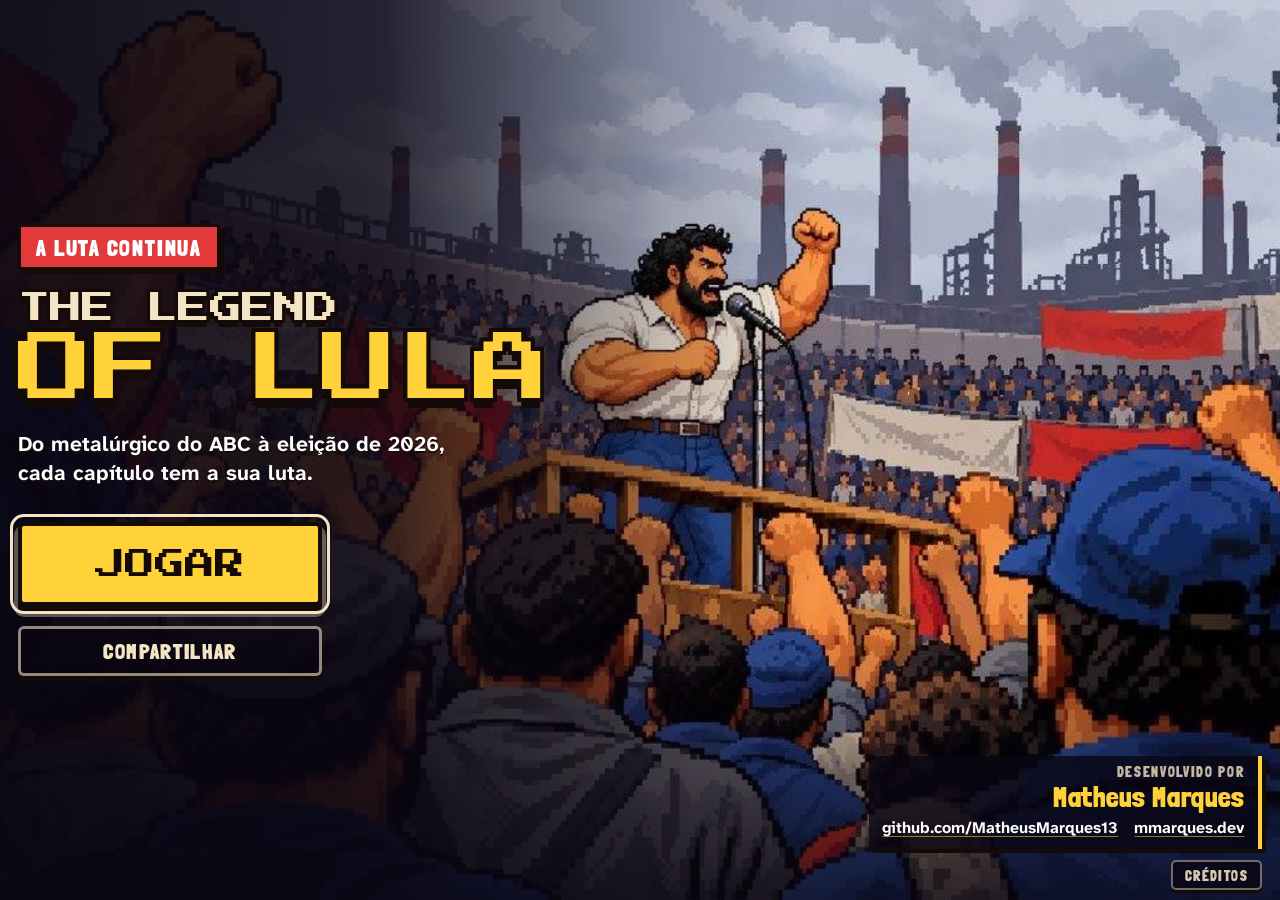
==== commit de3f47e2: "feat: PULAR pula a cutscene inteira, painel de compartilhar com icones, capa com o povo e celular em" ====
--- a/index.html
+++ b/index.html
@@ -14,7 +14,7 @@
     <meta property="og:site_name" content="The Legend of Lula" />
     <meta property="og:title" content="The Legend of Lula" />
     <meta property="og:description" content="Do metalúrgico do ABC à eleição de 2026, cada capítulo da história tem a sua luta. Joga no navegador, no celular ou no PC, sem instalar." />
-    <meta property="og:image" content="https://thelegendoflula.github.io/og.jpg" />
+    <meta property="og:image" content="https://thelegendoflula.github.io/og.jpg?v=povo" />
     <meta property="og:url" content="https://thelegendoflula.github.io/" />
     <meta property="og:image:type" content="image/jpeg" />
     <meta property="og:image:width" content="1200" />
@@ -23,7 +23,7 @@
     <meta name="twitter:card" content="summary_large_image" />
     <meta name="twitter:title" content="The Legend of Lula" />
     <meta name="twitter:description" content="Do metalúrgico do ABC à eleição de 2026, cada capítulo da história tem a sua luta." />
-    <meta name="twitter:image" content="https://thelegendoflula.github.io/og.jpg" />
+    <meta name="twitter:image" content="https://thelegendoflula.github.io/og.jpg?v=povo" />
     <!-- celular: instalado (Android) ou pela Tela de Inicio (iPhone), abre sem barra nenhuma -->
     <link rel="manifest" href="./manifest.webmanifest" />
     <meta name="mobile-web-app-capable" content="yes" />
@@ -36,9 +36,9 @@
     <link rel="preconnect" href="https://fonts.gstatic.com" crossorigin />
     <link href="https://fonts.googleapis.com/css2?family=Atkinson+Hyperlegible+Next:wght@400;700&family=Londrina+Solid:wght@400;900&family=Press+Start+2P&display=swap" rel="stylesheet" />
     <!-- a capa fica aqui, e nao no style.css: aparece antes de o jogo (o JS e o CSS dele) chegar -->
-    <style>#capa{--capa-ouro:#ffd23a;--capa-papel:#f2e4c4;--capa-tinta:#140b08;--capa-vermelho:#e23a3a;--capa-noite:#0a0612;--capa-gutter:max(18px, env(safe-area-inset-left), env(safe-area-inset-right));--capa-sai:.32s;--capa-autor-alto:112px;z-index:9;background:var(--capa-noite);color:var(--capa-papel);transition:opacity var(--capa-sai) ease-out;font-family:Atkinson Hyperlegible Next,system-ui,-apple-system,BlinkMacSystemFont,Segoe UI,Roboto,Noto Sans,Ubuntu,Cantarell,Helvetica Neue,sans-serif;position:fixed;top:0;bottom:0;left:0;right:0;overflow:hidden}#capa.saindo{opacity:0;pointer-events:none}.capa-arte{object-fit:cover;object-position:55% 30%;width:100%;height:100%;position:absolute;top:0;bottom:0;left:0;right:0}.capa-veu{background:linear-gradient(90deg,#0a0612f0 0%,#0a0612d1 30%,#0a061233 52%,#0a061200 64%),linear-gradient(#0a061200 70%,#0a0612b3 100%);position:absolute;top:0;bottom:0;left:0;right:0}.capa-miolo{width:min(46rem,52vw);height:100%;padding:max(16px, env(safe-area-inset-top)) 0 max(16px, env(safe-area-inset-bottom)) var(--capa-gutter);flex-direction:column;justify-content:center;align-items:flex-start;gap:clamp(10px,2.6vmin,22px);display:flex;position:relative}.capa-cabeca,.capa-pe{display:contents}.capa-faixa{background:var(--capa-vermelho);color:#fff;border:3px solid var(--capa-tinta);letter-spacing:.08em;box-shadow:4px 4px 0 var(--capa-tinta);margin:0;padding:.45em .7em .35em;font:900 clamp(14px,2.6vmin,22px)/1 Londrina Solid,Impact,sans-serif}.capa-titulo{flex-direction:column;gap:.35em;margin:0;font-family:"Press Start 2P",monospace;font-weight:400;line-height:1;display:flex}.capa-the,.capa-lula{--c:var(--capa-tinta);text-shadow:var(--k) 0 0 var(--c), calc(var(--k) * -1) 0 0 var(--c), 0 var(--k) 0 var(--c), 0 calc(var(--k) * -1) 0 var(--c), var(--k) var(--k) 0 var(--c), calc(var(--k) * -1) var(--k) 0 var(--c), var(--k) calc(var(--k) * -1) 0 var(--c), calc(var(--k) * -1) calc(var(--k) * -1) 0 var(--c), 0 calc(var(--k) * 2.4) 0 var(--c)}.capa-the{--k:3px;color:var(--capa-papel);font-size:clamp(16px,3.6vmin,34px)}.capa-lula{--k:4px;color:var(--capa-ouro);font-size:clamp(30px,8.4vmin,84px)}.capa-linha{color:#fff;max-width:30em;text-shadow:0 2px 0 var(--capa-tinta);margin:0;font-size:clamp(15px,2.7vmin,21px);font-weight:700;line-height:1.35}.capa-jogar{min-width:min(19rem,100%);min-height:clamp(52px,11vmin,84px);color:var(--capa-tinta);background:var(--capa-ouro);border:4px solid var(--capa-tinta);box-shadow:0 7px 0 var(--capa-tinta), 0 7px 0 4px #f2e4c459;cursor:pointer;border-radius:6px;margin-top:clamp(4px,1.4vmin,14px);padding:.7em 1.4em .6em;font:400 clamp(18px,3.8vmin,30px)/1 "Press Start 2P",monospace;transition:transform 90ms ease-out,box-shadow 90ms ease-out,background-color .12s}.capa-jogar:hover:not(:disabled){background:#ffe066}.capa-jogar:active:not(:disabled){box-shadow:0 2px 0 var(--capa-tinta), 0 2px 0 4px #f2e4c459;transform:translateY(5px)}.capa-jogar:focus-visible{outline:3px solid var(--capa-papel);outline-offset:5px}.capa-jogar:disabled{cursor:progress;background:#b89a3a;font-size:clamp(13px,2.6vmin,20px)}.capa-dica{color:var(--capa-papel);text-shadow:0 1px 0 var(--capa-tinta);margin:0;font-size:clamp(13px,2.3vmin,17px);display:none}@media (pointer:coarse){.capa-dica{display:block}}.capa-autor{right:var(--capa-gutter);bottom:max(14px, env(safe-area-inset-bottom));text-align:right;border-right:4px solid var(--capa-ouro);color:var(--capa-papel);box-shadow:4px 4px 0 var(--capa-tinta);background:#0a0612c7;margin:0;padding:.55em .85em .5em;font-size:clamp(12px,2vmin,16px);line-height:1.3;position:absolute}.capa-autor-rotulo{letter-spacing:.12em;color:var(--capa-papel);opacity:.8;font:900 clamp(11px,1.7vmin,14px)/1 Londrina Solid,Impact,sans-serif;display:block}.capa-autor b{color:var(--capa-ouro);letter-spacing:.02em;margin-top:.15em;font:900 clamp(18px,3.2vmin,28px)/1.05 Londrina Solid,Impact,sans-serif;display:block}.capa-links{flex-wrap:wrap;justify-content:flex-end;column-gap:1em;display:flex}.capa-autor a{color:#fff;text-underline-offset:3px;padding:.35em 0 .15em;font-weight:700;-webkit-text-decoration:underline #ffd23a8c;text-decoration:underline #ffd23a8c;display:inline-block}.capa-autor a:hover{color:var(--capa-ouro);text-decoration-color:currentColor}.capa-autor a:focus-visible{color:var(--capa-ouro);text-decoration-color:currentColor}.capa-autor a:focus-visible{outline:2px solid var(--capa-ouro);outline-offset:2px}@media (orientation:portrait){.capa-veu{background:linear-gradient(#0a0612e6 0%,#0a06128c 24%,#0a061200 40%),linear-gradient(#0a061200 50%,#0a0612cc 72%,#0a0612f2 100%)}.capa-miolo{text-align:center;width:100%;padding:max(28px, env(safe-area-inset-top)) var(--capa-gutter) max(24px, env(safe-area-inset-bottom));justify-content:space-between;align-items:center}.capa-cabeca,.capa-pe{flex-direction:column;align-items:center;gap:14px;width:100%;display:flex}.capa-titulo{align-items:center}.capa-the{font-size:clamp(15px,5vw,26px)}.capa-lula{font-size:clamp(30px,11vw,60px)}.capa-linha{text-wrap:balance;font-size:clamp(15px,4.2vw,19px)}.capa-quebra{display:none}.capa-dica{text-wrap:balance}.capa-jogar{width:100%;max-width:22rem;min-height:64px;font-size:clamp(20px,6vw,28px)}.capa-jogar:disabled{font-size:clamp(14px,4.2vw,20px)}.capa-miolo{padding-bottom:calc(max(24px, env(safe-area-inset-bottom)) + var(--capa-autor-alto))}.capa-autor{width:min(22rem, calc(100% - 2 * var(--capa-gutter)));text-align:center;border-right:0;border-top:3px solid var(--capa-ouro);margin:0 auto;left:0;right:0}.capa-links{justify-content:center}}@media (prefers-reduced-motion:reduce){#capa,.capa-jogar{transition:none}}#capa[hidden]{display:none}.capa-acoes{align-items:center;gap:14px;width:100%;margin-top:clamp(4px,1.4vmin,14px);display:flex}.capa-acoes .capa-jogar{flex:none;margin-top:0}.capa-compartilhar{white-space:nowrap;letter-spacing:.06em;min-height:40px;color:var(--capa-papel);cursor:pointer;background:#0a06129e;border:2px solid #f2e4c48c;border-radius:6px;flex:none;padding:.55em 1.1em .45em;font:900 clamp(14px,2.4vmin,18px)/1 Londrina Solid,Impact,sans-serif;transition:color .12s,border-color .12s,transform 90ms ease-out}.capa-compartilhar:hover:not(:disabled){color:var(--capa-ouro);border-color:var(--capa-ouro);outline:none}.capa-compartilhar:focus-visible{color:var(--capa-ouro);border-color:var(--capa-ouro);outline:none}.capa-compartilhar:active:not(:disabled){transform:translateY(2px)}.capa-compartilhar:disabled{opacity:.5;cursor:default}.capa-autor{bottom:calc(max(14px, env(safe-area-inset-bottom)) + 12px)}.capa-creditos{right:var(--capa-gutter);bottom:max(3px, calc(env(safe-area-inset-bottom) - 16px));letter-spacing:.04em;color:#f2e4c46b;cursor:pointer;text-underline-offset:3px;background:0 0;border:0;margin:0;padding:3px 2px;font:400 11px/1 Atkinson Hyperlegible Next,system-ui,-apple-system,BlinkMacSystemFont,Segoe UI,Roboto,Noto Sans,Ubuntu,Cantarell,Helvetica Neue,sans-serif;-webkit-text-decoration:underline #f2e4c433;text-decoration:underline #f2e4c433;position:absolute}.capa-creditos:hover:not(:disabled){color:var(--capa-papel);outline:none}.capa-creditos:focus-visible{color:var(--capa-papel);outline:none}.capa-creditos:disabled{visibility:hidden}@media (orientation:portrait){#capa{--capa-autor-alto:124px}.capa-acoes{flex-direction:column;gap:10px}}@media (prefers-reduced-motion:reduce){.capa-compartilhar{transition:none}}</style>
-    <script type="module" crossorigin src="./assets/index-BfNeAJwd.js"></script>
-    <link rel="stylesheet" crossorigin href="./assets/index-Botfm6Al.css">
+    <style>#capa{--capa-ouro:#ffd23a;--capa-papel:#f2e4c4;--capa-tinta:#140b08;--capa-vermelho:#e23a3a;--capa-noite:#0a0612;--capa-gutter:max(18px, env(safe-area-inset-left), env(safe-area-inset-right));--capa-sai:.32s;--capa-autor-alto:112px;z-index:9;background:var(--capa-noite);color:var(--capa-papel);transition:opacity var(--capa-sai) ease-out;font-family:Atkinson Hyperlegible Next,system-ui,-apple-system,BlinkMacSystemFont,Segoe UI,Roboto,Noto Sans,Ubuntu,Cantarell,Helvetica Neue,sans-serif;position:fixed;top:0;bottom:0;left:0;right:0;overflow:hidden}#capa.saindo{opacity:0;pointer-events:none}.capa-arte{object-fit:cover;object-position:55% 30%;width:100%;height:100%;position:absolute;top:0;bottom:0;left:0;right:0}.capa-veu{background:linear-gradient(90deg,#0a0612f0 0%,#0a0612d1 30%,#0a061233 52%,#0a061200 64%),linear-gradient(#0a061200 70%,#0a0612b3 100%);position:absolute;top:0;bottom:0;left:0;right:0}.capa-miolo{width:min(46rem,52vw);height:100%;padding:max(16px, env(safe-area-inset-top)) 0 max(16px, env(safe-area-inset-bottom)) var(--capa-gutter);flex-direction:column;justify-content:center;align-items:flex-start;gap:clamp(10px,2.6vmin,22px);display:flex;position:relative}.capa-cabeca,.capa-pe{display:contents}.capa-faixa{background:var(--capa-vermelho);color:#fff;border:3px solid var(--capa-tinta);letter-spacing:.08em;box-shadow:4px 4px 0 var(--capa-tinta);margin:0;padding:.45em .7em .35em;font:900 clamp(14px,2.6vmin,22px)/1 Londrina Solid,Impact,sans-serif}.capa-titulo{flex-direction:column;gap:.35em;margin:0;font-family:"Press Start 2P",monospace;font-weight:400;line-height:1;display:flex}.capa-the,.capa-lula{--c:var(--capa-tinta);text-shadow:var(--k) 0 0 var(--c), calc(var(--k) * -1) 0 0 var(--c), 0 var(--k) 0 var(--c), 0 calc(var(--k) * -1) 0 var(--c), var(--k) var(--k) 0 var(--c), calc(var(--k) * -1) var(--k) 0 var(--c), var(--k) calc(var(--k) * -1) 0 var(--c), calc(var(--k) * -1) calc(var(--k) * -1) 0 var(--c), 0 calc(var(--k) * 2.4) 0 var(--c)}.capa-the{--k:3px;color:var(--capa-papel);font-size:clamp(16px,3.6vmin,34px)}.capa-lula{--k:4px;color:var(--capa-ouro);font-size:clamp(30px,8.4vmin,84px)}.capa-linha{color:#fff;max-width:30em;text-shadow:0 2px 0 var(--capa-tinta);margin:0;font-size:clamp(15px,2.7vmin,21px);font-weight:700;line-height:1.35}.capa-jogar{min-width:min(19rem,100%);min-height:clamp(52px,11vmin,84px);color:var(--capa-tinta);background:var(--capa-ouro);border:4px solid var(--capa-tinta);box-shadow:0 7px 0 var(--capa-tinta), 0 7px 0 4px #f2e4c459;cursor:pointer;border-radius:6px;margin-top:clamp(4px,1.4vmin,14px);padding:.7em 1.4em .6em;font:400 clamp(18px,3.8vmin,30px)/1 "Press Start 2P",monospace;transition:transform 90ms ease-out,box-shadow 90ms ease-out,background-color .12s}.capa-jogar:hover:not(:disabled){background:#ffe066}.capa-jogar:active:not(:disabled){box-shadow:0 2px 0 var(--capa-tinta), 0 2px 0 4px #f2e4c459;transform:translateY(5px)}.capa-jogar:focus-visible{outline:3px solid var(--capa-papel);outline-offset:5px}.capa-jogar:disabled{cursor:progress;background:#b89a3a;font-size:clamp(13px,2.6vmin,20px)}.capa-dica{color:var(--capa-papel);text-shadow:0 1px 0 var(--capa-tinta);margin:0;font-size:clamp(13px,2.3vmin,17px);display:none}@media (pointer:coarse){.capa-dica{display:block}}.capa-autor{right:var(--capa-gutter);bottom:max(14px, env(safe-area-inset-bottom));text-align:right;border-right:4px solid var(--capa-ouro);color:var(--capa-papel);box-shadow:4px 4px 0 var(--capa-tinta);background:#0a0612c7;margin:0;padding:.55em .85em .5em;font-size:clamp(12px,2vmin,16px);line-height:1.3;position:absolute}.capa-autor-rotulo{letter-spacing:.12em;color:var(--capa-papel);opacity:.8;font:900 clamp(11px,1.7vmin,14px)/1 Londrina Solid,Impact,sans-serif;display:block}.capa-autor b{color:var(--capa-ouro);letter-spacing:.02em;margin-top:.15em;font:900 clamp(18px,3.2vmin,28px)/1.05 Londrina Solid,Impact,sans-serif;display:block}.capa-links{flex-wrap:wrap;justify-content:flex-end;column-gap:1em;display:flex}.capa-autor a{color:#fff;text-underline-offset:3px;padding:.35em 0 .15em;font-weight:700;-webkit-text-decoration:underline #ffd23a8c;text-decoration:underline #ffd23a8c;display:inline-block}.capa-autor a:hover{color:var(--capa-ouro);text-decoration-color:currentColor}.capa-autor a:focus-visible{color:var(--capa-ouro);text-decoration-color:currentColor}.capa-autor a:focus-visible{outline:2px solid var(--capa-ouro);outline-offset:2px}@media (orientation:portrait){.capa-veu{background:linear-gradient(#0a0612e6 0%,#0a06128c 24%,#0a061200 40%),linear-gradient(#0a061200 50%,#0a0612cc 72%,#0a0612f2 100%)}.capa-miolo{text-align:center;width:100%;padding:max(28px, env(safe-area-inset-top)) var(--capa-gutter) max(24px, env(safe-area-inset-bottom));justify-content:space-between;align-items:center}.capa-cabeca,.capa-pe{flex-direction:column;align-items:center;gap:14px;width:100%;display:flex}.capa-titulo{align-items:center}.capa-the{font-size:clamp(15px,5vw,26px)}.capa-lula{font-size:clamp(30px,11vw,60px)}.capa-linha{text-wrap:balance;font-size:clamp(15px,4.2vw,19px)}.capa-quebra{display:none}.capa-dica{text-wrap:balance}.capa-jogar{width:100%;max-width:22rem;min-height:64px;font-size:clamp(20px,6vw,28px)}.capa-jogar:disabled{font-size:clamp(14px,4.2vw,20px)}.capa-miolo{padding-bottom:calc(max(24px, env(safe-area-inset-bottom)) + var(--capa-autor-alto))}.capa-autor{width:min(22rem, calc(100% - 2 * var(--capa-gutter)));text-align:center;border-right:0;border-top:3px solid var(--capa-ouro);margin:0 auto;left:0;right:0}.capa-links{justify-content:center}}@media (prefers-reduced-motion:reduce){#capa,.capa-jogar{transition:none}}#capa[hidden]{display:none}.capa-acoes{flex-direction:column;align-items:stretch;gap:clamp(15px,2.6vmin,20px);min-width:min(19rem,100%);max-width:100%;margin-top:clamp(4px,1.4vmin,14px);display:flex}.capa-acoes .capa-jogar{margin-top:0}.capa-compartilhar{white-space:nowrap;letter-spacing:.08em;text-transform:uppercase;min-height:clamp(36px,8.4vmin,50px);color:var(--capa-papel);box-shadow:0 5px 0 var(--capa-tinta);cursor:pointer;background:#0a0612b8;border:3px solid #f2e4c499;border-radius:6px;padding:.5em 1.1em .4em;font:900 clamp(15px,2.8vmin,21px)/1 Londrina Solid,Impact,sans-serif;transition:color .12s,border-color .12s,transform 90ms ease-out,box-shadow 90ms ease-out}.capa-compartilhar:hover:not(:disabled){color:var(--capa-ouro);border-color:var(--capa-ouro);outline:none}.capa-compartilhar:focus-visible{color:var(--capa-ouro);border-color:var(--capa-ouro);outline:none}.capa-compartilhar:active:not(:disabled){box-shadow:0 1px 0 var(--capa-tinta);transform:translateY(4px)}.capa-compartilhar:disabled{opacity:.5;cursor:default}#capa{--capa-cred-baixo:max(10px, env(safe-area-inset-bottom));--capa-cred-alto:31px}.capa-autor{bottom:calc(var(--capa-cred-baixo) + var(--capa-cred-alto) + 10px)}.capa-creditos{right:var(--capa-gutter);bottom:var(--capa-cred-baixo);letter-spacing:.1em;text-transform:uppercase;color:#f2e4c4e0;min-height:28px;box-shadow:0 3px 0 var(--capa-tinta);cursor:pointer;background:#0a0612cc;border:2px solid #f2e4c473;border-radius:5px;margin:0;padding:7px 12px 5px;font:900 14px/1 Londrina Solid,Impact,sans-serif;transition:color .12s,border-color .12s,transform 90ms ease-out,box-shadow 90ms ease-out;position:absolute}.capa-creditos:hover:not(:disabled){color:var(--capa-ouro);border-color:var(--capa-ouro);outline:none}.capa-creditos:focus-visible{color:var(--capa-ouro);border-color:var(--capa-ouro);outline:none}.capa-creditos:active:not(:disabled){box-shadow:0 1px 0 var(--capa-tinta);transform:translateY(2px)}.capa-creditos:disabled{visibility:hidden}@media (orientation:portrait){#capa{--capa-autor-alto:150px}.capa-acoes{width:100%;max-width:22rem}}@media (prefers-reduced-motion:reduce){.capa-compartilhar,.capa-creditos{transition:none}}</style>
+    <script type="module" crossorigin src="./assets/index-smWPF_vl.js"></script>
+    <link rel="stylesheet" crossorigin href="./assets/index-CYt630Ys.css">
   </head>
   <body>
     <!-- a area visivel e a area segura (src/movel/tela.ts mede por ela) -->
@@ -118,14 +118,14 @@
           <p class="capa-linha">Do metalúrgico do ABC à eleição de 2026,<br class="capa-quebra" /> cada capítulo tem a sua luta.</p>
           <div class="capa-acoes">
             <button id="capa-jogar" class="capa-jogar" type="button" disabled>CARREGANDO…</button>
-            <!-- secundario, sem disputar com o JOGAR (src/compartilhar.ts; ligado pelo main.ts) -->
+            <!-- embaixo do JOGAR, secundario, sem disputar com ele: abre o painel de src/compartilhar.ts (ligado pelo main.ts) -->
             <button id="capa-compartilhar" class="capa-compartilhar" type="button" disabled>Compartilhar</button>
           </div>
           <p class="capa-dica">Jogue com o celular deitado.</p>
         </div>
       </div>
-      <!-- os creditos, bem escondidos no canto do rodape (pedido do dono): abrem o painel de src/creditos_html.ts -->
-      <button id="capa-creditos" class="capa-creditos" type="button" disabled>créditos</button>
+      <!-- os creditos, num botao pequeno no canto do rodape (pedido do dono): abrem o painel de src/creditos_html.ts -->
+      <button id="capa-creditos" class="capa-creditos" type="button" disabled>Créditos</button>
       <p class="capa-autor">
         <span class="capa-autor-rotulo">DESENVOLVIDO POR</span>
         <b>Matheus Marques</b>
--- a/assets/index-CYt630Ys.css
+++ b/assets/index-CYt630Ys.css
@@ -0,0 +1 @@
+:root{--tinta:#1a1410;--ouro:#ffd23a;--papel:#f2e4c4;--vermelho:#e23a3a}*{box-sizing:border-box}html,body{-webkit-user-select:none;user-select:none;-webkit-tap-highlight-color:transparent;color:#fff;background:#0a0612;height:100%;margin:0;font-family:Atkinson Hyperlegible Next,system-ui,-apple-system,BlinkMacSystemFont,Segoe UI,Roboto,Noto Sans,Ubuntu,Cantarell,Helvetica Neue,sans-serif;overflow:hidden}html{-webkit-text-size-adjust:100%;-moz-text-size-adjust:100%;text-size-adjust:100%}html,body{overscroll-behavior:none;-webkit-touch-callout:none}:where(*){touch-action:none}img{-webkit-user-drag:none}.ampliado,.ampliado *{touch-action:auto!important}.ampliado #controles,.ampliado #controles *{pointer-events:none}#sonda-segura{visibility:hidden;pointer-events:none;padding:env(safe-area-inset-top,0px) env(safe-area-inset-right,0px) env(safe-area-inset-bottom,0px) env(safe-area-inset-left,0px);position:fixed;top:0;bottom:0;left:0;right:0}#jogo{left:var(--jogo-x,0px);top:var(--jogo-y,0px);width:var(--jogo-w,100%);height:var(--jogo-h,100%);position:fixed}#painel,#moldura{pointer-events:none;display:none;position:fixed}.luta #painel{border:18px solid #0000;border-image:var(--img-placa,none) 16% fill / 18px stretch;display:block;top:0;bottom:0;left:0;right:0}.luta #moldura{left:calc(var(--jogo-x) - 8px);top:calc(var(--jogo-y) - 8px);width:calc(var(--jogo-w) + 16px);height:calc(var(--jogo-h) + 16px);border:8px solid #0000;border-image:var(--img-moldura,none) 16% / 8px stretch;display:block}.por-cima #painel,.por-cima #moldura{display:none}#painel{z-index:0}#jogo{z-index:1}#moldura{z-index:2}#hud{z-index:3;pointer-events:none;position:fixed;top:0;bottom:0;left:0;right:0}#hud>*{pointer-events:auto}#carregando{z-index:9;color:var(--ouro);background:#0a0612;place-items:center;font:24px "Press Start 2P",monospace;display:grid;position:fixed;top:0;bottom:0;left:0;right:0}#controles{pointer-events:none;--raio:#fff27a;--onda:#8fd8ff;--leao:#ffb43a;--dash:#7ee0c0;--rosa:#ff7aa8;--apagado:#231a22;--alfa-bt:.7;--alfa-pronto:.88;--alfa-manete:.55;--some:.2s;position:absolute;top:0;bottom:0;left:0;right:0}#controles>*{pointer-events:auto}#controles.escondido,html.toque:not(.luta) #controles{display:none}#zona-joystick{position:absolute}#botoes{pointer-events:none;position:absolute;top:0;bottom:0;left:0;right:0}#controles.desligado .bt,#controles.desligado #manete{filter:brightness(.45)saturate(.5)}#controles.desligado>*,#controles.desligado .bt{pointer-events:none}#controles.desligado .bt.destaque{filter:none}.por-cima .bt{opacity:var(--alfa-bt);transition:filter .16s, opacity var(--some);border-radius:50%}.por-cima .bt.pronto{opacity:var(--alfa-pronto)}.por-cima .bt.apertado,.por-cima .bt.destaque{opacity:1;transition:none}.por-cima #manete{opacity:var(--alfa-manete);transition:opacity var(--some)}.por-cima #manete.ativo{opacity:var(--alfa-pronto);transition:none}.por-cima #controles.desligado .bt:not(.destaque),.por-cima #controles.desligado #manete{opacity:0}#manete{pointer-events:none;--base-x:0px;--base-y:0px;--bola-x:0px;--bola-y:0px;--bola:45%;position:absolute}#manete>*{pointer-events:none}#manete img{position:absolute}.manete-base{width:100%;height:100%;transform:translate(var(--base-x), var(--base-y));top:0;left:0}.manete-bola{left:calc(50% - var(--bola) / 2);top:calc(50% - var(--bola) / 2);width:var(--bola);height:var(--bola);transform:translate(calc(var(--base-x) + var(--bola-x)), calc(var(--base-y) + var(--bola-y)))}#manete.voltando img{transition:transform .14s ease-out}.bt{color:var(--tinta);font:inherit;-webkit-appearance:none;appearance:none;pointer-events:auto;cursor:pointer;background:0 0;border:0;margin:0;padding:0;transition:filter .16s;position:absolute}.bt.escondido{display:none}.bt>img{pointer-events:none;width:100%;height:100%;position:absolute;top:0;left:0}.bt-tampa-apertada,.bt-tampa-apagada{opacity:0}.bt.sem-energia .bt-tampa-apagada{opacity:1}.bt.sem-energia .bt-tampa{opacity:0}.bt.apertado .bt-tampa-apertada{opacity:1}.bt.apertado .bt-tampa,.bt.apertado .bt-tampa-apagada{opacity:0}.bt>.bt-ic{object-fit:contain;width:62%;height:62%;transition:transform 70ms ease-out,filter .16s;top:19%;left:19%}.bt>.bt-ic.retrato{object-fit:cover;border-radius:50%}.bt:not(.com-icone)>.bt-ic,.bt.com-icone>.bt-nome{display:none}.bt.apertado>.bt-ic{transform:translateY(3%)scale(.95)}.bt.sem-energia>.bt-ic{filter:grayscale(.7)brightness(.55)}.carga{--carga:1}.carga.sem-energia{--carga:0}.bt>.bt-anel{-webkit-mask-image:conic-gradient(#000 calc(var(--carga,1) * 1turn), #0000 0);-webkit-mask-image:conic-gradient(#000 calc(var(--carga,1) * 1turn), #0000 0);mask-image:conic-gradient(#000 calc(var(--carga,1) * 1turn), #0000 0);display:none}.bt.carga>.bt-anel{display:block}.bt>.bt-halo{opacity:0;width:140%;height:140%;top:-20%;left:-20%}.bt.pronto>.bt-halo{animation:1.1s ease-in-out infinite alternate halo-respira}#bt-super.pronto>.bt-halo{animation-duration:.5s}#bt-dash>.bt-halo{display:none}.bt.destaque>.bt-halo{animation:.35s ease-in-out infinite alternate halo-pisca;display:block}@keyframes halo-respira{0%{opacity:.35}to{opacity:.9}}@keyframes halo-pisca{0%{opacity:.2}to{opacity:1}}.bt>.custo{font:max(7px, calc(var(--t,60px) * .13))/1 "Press Start 2P", monospace;color:var(--cor,var(--papel));pointer-events:none;background:#1a1410d9;border-radius:4px;padding:2px 4px 1px;font-style:normal;position:absolute;bottom:3%;left:50%;transform:translate(-50%)}.bt-nome{pointer-events:none;font:900 calc(var(--t,60px) * .27)/1 "Londrina Solid", Impact, sans-serif;letter-spacing:.5px;place-items:center;display:grid;position:absolute;top:0;bottom:0;left:0;right:0}.bt.desenhado>.bt-nome{color:var(--papel);text-shadow:0 2px 0 var(--tinta)}.bt:not(.desenhado){border:3px solid var(--tinta);box-shadow:0 4px 0 var(--tinta);background:conic-gradient(var(--cor) calc(var(--carga,1) * 1turn), #1a1410e0 0);border-radius:50%}.bt:not(.desenhado).sem-energia{background:var(--apagado);color:var(--cor)}.bt:not(.desenhado).apertado{box-shadow:0 1px 0 var(--tinta);transform:translateY(3px)}#bt-soco{--cor:var(--vermelho)}#bt-pulo{--cor:var(--papel)}#bt-dash{--cor:var(--dash)}#bt-super{--cor:var(--ouro)}#bt-aliado{--cor:var(--rosa)}#bt-raio{--cor:var(--raio)}#bt-onda{--cor:var(--onda)}#bt-leao{--cor:var(--leao)}#teclas{pointer-events:none;max-width:48vw;color:var(--papel);flex-wrap:wrap;justify-content:flex-end;gap:6px;font:9px/1 "Press Start 2P",monospace;display:flex;position:absolute;top:12px;right:14px}.tc{background:#0a0612b8;border:2px solid #f2e4c447;border-radius:6px;align-items:center;gap:6px;padding:5px 8px 5px 5px;transition:border-color .16s,background-color .16s,opacity .16s;display:inline-flex}.tc kbd{font:inherit;background:var(--papel);color:var(--tinta);border-radius:4px;padding:4px 5px 3px;box-shadow:0 2px #8a7a5a}.tc .custo{opacity:.75;font-style:normal}.tc .cartaz{letter-spacing:.5px;font:900 13px/1 Londrina Solid,Impact,sans-serif}.tc.escondido,.bt.trancado,.tc.trancado{display:none}#tc-dash{--cor:var(--dash)}#tc-raio{--cor:var(--raio)}#tc-onda{--cor:var(--onda)}#tc-leao{--cor:var(--leao)}#tc-super{--cor:var(--ouro)}#tc-aliado{--cor:var(--rosa)}.tc.carga{background:linear-gradient(90deg, #ffffff24 calc(var(--carga) * 100%), #0a0612b8 0)}.tc.sem-energia{opacity:.6}.tc.pronto{border-color:var(--cor);color:var(--cor)}#tc-super.pronto{background:var(--ouro);color:var(--tinta)}#tc-super.pronto .custo{opacity:1}#teclas{display:none}@media (hover:hover) and (pointer:fine){#zona-joystick,#manete,#botoes{display:none}#teclas{display:flex}}@media (prefers-reduced-motion:reduce){.bt,.tc,.bt>.bt-ic,#manete.voltando img,.por-cima .bt,.por-cima #manete{transition:none}.bt.pronto>.bt-halo,.bt.destaque>.bt-halo{opacity:.7;animation:none}}#girar{z-index:5;text-align:center;color:var(--papel);background:#0a0612;place-content:center;justify-items:center;gap:12px;padding:24px;font:18px/1.35 Atkinson Hyperlegible Next,system-ui,-apple-system,BlinkMacSystemFont,Segoe UI,Roboto,Noto Sans,Ubuntu,Cantarell,Helvetica Neue,sans-serif;display:none;position:absolute;top:0;bottom:0;left:0;right:0}#girar b{color:var(--ouro);letter-spacing:.5px;font:900 34px/1 Londrina Solid,Impact,sans-serif}.girar-ic{width:104px;height:104px}.girar-tela-cheia,.girar-iphone{max-width:22em;display:none}#girar.pode-tela-cheia .girar-tela-cheia,#girar.iphone .girar-iphone{display:block}@media (orientation:portrait) and (pointer:coarse){#girar{display:grid}}#dica-iphone{z-index:10;top:max(10px, env(safe-area-inset-top));background:var(--papel);width:min(580px,100% - 24px);color:var(--tinta);border:3px solid var(--tinta);box-shadow:5px 5px 0 var(--tinta);align-items:center;gap:12px;padding:10px 14px;font:15px/1.3 Atkinson Hyperlegible Next,system-ui,-apple-system,BlinkMacSystemFont,Segoe UI,Roboto,Noto Sans,Ubuntu,Cantarell,Helvetica Neue,sans-serif;display:flex;position:fixed;left:50%;transform:translate(-50%)}#dica-iphone[hidden]{display:none}#dica-iphone p{flex:1;margin:0}.dica-ic{border-radius:11px;flex:none;width:48px;height:48px}.dica-ok{background:var(--ouro);border:2px solid var(--tinta);flex:none;padding:6px 12px 5px;font:900 18px/1 Londrina Solid,Impact,sans-serif}#aviso-zoom{z-index:11;transform-origin:0 0;background:var(--tinta);width:100%;color:var(--papel);border-bottom:3px solid var(--ouro);text-align:center;flex-wrap:wrap;justify-content:center;align-items:center;gap:12px;padding:12px 16px;font:16px/1.3 Atkinson Hyperlegible Next,system-ui,-apple-system,BlinkMacSystemFont,Segoe UI,Roboto,Noto Sans,Ubuntu,Cantarell,Helvetica Neue,sans-serif;display:flex;position:fixed;top:0;left:0}#aviso-zoom[hidden]{display:none}#aviso-zoom p{margin:0}#aviso-zoom button{background:var(--ouro);color:var(--tinta);border:2px solid var(--papel);padding:8px 14px 7px;font:900 18px/1 Londrina Solid,Impact,sans-serif}.fala{left:50%;bottom:max(18px, env(safe-area-inset-bottom));border:3px solid var(--cor,var(--ouro));width:min(860px,100% - 24px);box-shadow:0 0 0 3px var(--tinta), 0 10px 30px #00000080;cursor:pointer;background:linear-gradient(#1a1410f0,#0a0612f0);border-radius:10px;align-items:center;gap:16px;padding:12px 18px;animation:.18s ease-out entra;display:flex;position:absolute;transform:translate(-50%)}.fala.dir{text-align:right;flex-direction:row-reverse}@keyframes entra{0%{opacity:0;transform:translate(-50%,20px)}}.fala-retrato{object-fit:contain;image-rendering:auto;border:3px solid var(--cor,var(--ouro));background:radial-gradient(circle,#ffffff2e,#0000 70%);border-radius:50%;flex:none;width:96px;height:96px}.fala-corpo{flex:1;min-width:0}.fala-nome{color:var(--cor,var(--ouro));letter-spacing:.5px;margin-bottom:4px;font:16px "Press Start 2P",monospace;display:block}.fala-nome.cartaz{letter-spacing:1px;font:900 22px Londrina Solid,Impact,sans-serif}.fala-texto{min-height:2.7em;margin:4px 0 0;font-size:21px;line-height:1.35}.fala-seta{opacity:0;color:var(--cor,var(--ouro));font-size:18px}.fala.pronta .fala-seta{opacity:1;animation:.5s ease-in-out infinite alternate pisca}@keyframes pisca{to{opacity:.3}}.fala-etiqueta{display:inline-block;position:relative}.fala-estouro{display:none}.fala.extremista{border:3px solid var(--vermelho);box-shadow:0 0 0 3px var(--tinta), 0 10px 30px #0009;background:#0d0708;border-top-width:12px;border-radius:2px;animation:.12s steps(3,end) fala-tranco}.fala.extremista .fala-retrato{border:5px solid var(--vermelho);background:#3a0608;border-radius:2px}.fala.extremista .fala-nome{color:#ff5a4a;text-transform:uppercase}.fala.extremista .fala-seta{color:#ff5a4a}@keyframes fala-tranco{0%{transform:translate(calc(-50% - 16px))}50%{transform:translate(calc(8px - 50%))}}.fala.cordel{background:var(--papel);border:4px solid var(--tinta);box-shadow:8px 8px 0 var(--tinta);transform-origin:50% 100%;border-radius:0;animation:.14s ease-out fala-desdobra}.fala.cordel.desenhada{box-shadow:none;border-style:solid;border-width:7px 15px 15px 7px;border-image:var(--legenda) 14 86 30 72 fill / 7px 43px 15px 36px / 0 28px 0 29px;background:0 0}.fala.cordel .fala-retrato{border-color:var(--tinta);background:#1a141024;border-radius:2px}.fala.cordel .fala-nome{color:#7a2a1a}.fala.cordel .fala-texto,.fala.cordel .fala-seta{color:var(--tinta)}@keyframes fala-desdobra{0%{transform:translate(-50%)scaleY(.2)}}.fala.tv{left:max(16px, env(safe-area-inset-left));width:min(820px,100% - 32px);box-shadow:none;background:0 0;border:0;border-radius:0;align-items:stretch;gap:0;padding:0;animation:.2s cubic-bezier(.2,.8,.3,1) fala-tv;transform:none}.fala.tv.dir{text-align:left;flex-direction:row}.fala.tv .fala-retrato{border:3px solid var(--cor);object-fit:cover;background:#1d2230;border-right:0;border-radius:0;width:128px;height:auto;min-height:96px}.fala.tv .fala-corpo{flex-direction:column;display:flex}.fala.tv .fala-etiqueta{background:var(--cor);align-self:flex-start;padding:6px 14px 4px}.fala.tv .fala-nome{color:var(--tinta);margin:0}.fala.tv .fala-texto{color:var(--tinta);border-left:6px solid var(--cor);background:#f4f1ea;flex:1;margin:0;padding:8px 40px 8px 14px}.fala.tv .fala-seta{color:var(--tinta);position:absolute;bottom:10px;right:12px}@keyframes fala-tv{0%{transform:translate(-110%)}}.fala.povo{border:4px solid var(--tinta);box-shadow:6px 6px 0 var(--tinta);background:#fff;border-radius:2px;animation:90ms steps(2,end) fala-estalo;transform:translate(-50%)rotate(-1.5deg)}.fala.povo .fala-retrato{border-color:var(--tinta);border-radius:2px}.fala.povo .fala-etiqueta{margin-bottom:6px;padding:8px 26px}.fala.povo .fala-estouro{width:calc(100% + 16px);height:calc(100% + 16px);display:block;position:absolute;top:-8px;left:-8px}.fala.povo .fala-nome{color:var(--tinta);letter-spacing:1px;margin:0;font:900 22px/1 Londrina Solid,Impact,sans-serif;position:relative}.fala.povo .fala-texto{text-transform:uppercase;letter-spacing:.5px;color:var(--tinta);font:900 26px/1.15 Londrina Solid,Impact,sans-serif}.fala.povo .fala-seta{color:var(--tinta)}@keyframes fala-estalo{0%{transform:translate(-50%)rotate(-1.5deg)scale(1.08)}}@media (max-height:460px){.fala-retrato{width:64px;height:64px}.fala-texto{font-size:17px}.fala-nome{font-size:13px}.fala-nome.cartaz{font-size:18px}.fala.tv .fala-retrato{width:88px;min-height:66px}.fala.povo .fala-texto{font-size:20px}}@media (max-height:400px){.fala{bottom:max(8px, env(safe-area-inset-bottom));gap:12px;padding:6px 14px}.fala-retrato{width:52px;height:52px}.fala-texto{min-height:2.6em;margin-top:2px;font-size:15px}.fala-nome{margin-bottom:2px;font-size:12px}.fala-nome.cartaz{font-size:16px}.fala.extremista{border-top-width:8px}.fala.cordel{box-shadow:5px 5px 0 var(--tinta)}.fala.tv{width:min(640px,100% - 24px);padding:0}.fala.tv .fala-retrato{width:70px;min-height:52px}.fala.tv .fala-etiqueta{padding:3px 10px 2px}.fala.tv .fala-texto{padding:4px 30px 4px 10px}.fala.povo{box-shadow:4px 4px 0 var(--tinta);bottom:calc(max(8px, env(safe-area-inset-bottom)) + 8px)}.fala.povo .fala-etiqueta{padding:5px 18px}.fala.povo .fala-nome{font-size:16px}.fala.povo .fala-texto{font-size:17px}}.leitura{right:max(12px, env(safe-area-inset-right));bottom:max(10px, env(safe-area-inset-bottom));color:var(--tinta);cursor:default;--p:0;background:0 0;border:0;align-items:center;gap:8px;padding:0;animation:.25s leitura-entra;display:flex;position:absolute}.leitura-anel{background:conic-gradient(var(--ouro) calc(var(--p) * 1turn), #f2e4c433 0);width:62px;height:62px;box-shadow:0 0 0 3px var(--tinta), 0 6px 14px #00000080;border-radius:50%;place-items:center;display:grid}.leitura-num{background:var(--tinta);width:46px;height:46px;color:var(--papel);border-radius:50%;place-items:center;font:900 28px/1 Londrina Solid,Impact,sans-serif;display:grid}.leitura-rotulo{visibility:hidden;background:var(--ouro);border:3px solid var(--tinta);box-shadow:0 4px 0 var(--tinta);letter-spacing:.5px;white-space:nowrap;padding:5px 12px 4px;font:900 22px/1 Londrina Solid,Impact,sans-serif}.leitura.pronta{cursor:pointer}.leitura.pronta .leitura-rotulo{visibility:visible;animation:.3s cubic-bezier(.2,1.4,.4,1) leitura-pula,1s ease-in-out .3s infinite alternate leitura-respira}.leitura.pronta .leitura-num{background:var(--ouro);color:var(--tinta);font-size:24px}.leitura.cedo .leitura-anel{animation:.3s ease-out leitura-sacode}@keyframes leitura-entra{0%{opacity:0}}@keyframes leitura-pula{0%{opacity:0;transform:scale(.8)}}@keyframes leitura-respira{to{transform:scale(1.07)}}@keyframes leitura-sacode{25%{translate:-5px}50%{translate:5px}75%{translate:-3px}}@media (max-height:400px){.leitura{gap:6px}.leitura-anel{width:52px;height:52px}.leitura-num{width:38px;height:38px;font-size:24px}.leitura-rotulo{box-shadow:0 3px 0 var(--tinta);border-width:2px;padding:4px 8px 3px;font-size:16px}}.leitura.firme.pronta .leitura-rotulo{animation:none}@media (prefers-reduced-motion:reduce){.leitura.pronta .leitura-rotulo,.leitura.cedo .leitura-anel,.fala,.fala.extremista,.fala.cordel,.fala.tv,.fala.povo{animation:none}}.luta .fala{--fala-w:min(860px, var(--jogo-w));left:calc(var(--jogo-x) + (var(--jogo-w) - var(--fala-w)) / 2);width:var(--fala-w);animation-name:entra-luta;transform:none}.luta .fala.extremista{animation-name:fala-tranco-luta}.luta .fala.cordel{animation-name:fala-desdobra-luta}.luta .fala.tv{animation-name:fala-tv}.luta .fala.povo{animation-name:fala-estalo-luta;transform:rotate(-1.5deg)}@keyframes entra-luta{0%{opacity:0;transform:translateY(20px)}}@keyframes fala-tranco-luta{0%{transform:translate(-16px)}50%{transform:translate(8px)}}@keyframes fala-desdobra-luta{0%{transform:scaleY(.2)}}@keyframes fala-estalo-luta{0%{transform:rotate(-1.5deg)scale(1.08)}}@media (prefers-reduced-motion:reduce){.luta .fala,.luta .fala.extremista,.luta .fala.cordel,.luta .fala.tv,.luta .fala.povo{animation:none}}#pausa,#bt-pausa{--pz-roxo:#6a1f5c;--pz-preto:#050308;--pz-chumbo:#241b15;--pz-rapido:.12s}#bt-pausa{z-index:4;color:var(--papel);-webkit-appearance:none;appearance:none;cursor:pointer;transition:transform var(--pz-rapido) ease-out, filter var(--pz-rapido);background:0 0;border:0;margin:0;padding:0;position:absolute}#bt-pausa[hidden]{display:none}#bt-pausa .pausa-ic{pointer-events:none;width:100%;height:100%;position:absolute;top:0;bottom:0;left:0;right:0}#bt-pausa .pausa-rot{display:none}#bt-pausa:hover{filter:brightness(1.12)}#bt-pausa:active{transform:translateY(2px)scale(.94)}#bt-pausa:not(.desenhado){border:3px solid var(--papel);box-shadow:0 4px 0 var(--pz-preto);background:#1a1410e0}#bt-pausa:not(.desenhado) .pausa-ic{display:none}#bt-pausa:not(.desenhado) .pausa-rot{letter-spacing:.5px;place-items:center;height:100%;font:900 15px/1 Londrina Solid,Impact,sans-serif;display:grid}.pausa-kbd{display:none}@media (hover:hover) and (pointer:fine){.pausa-kbd{background:var(--papel);color:var(--tinta);border-radius:4px;padding:4px 5px 3px;font:9px/1 "Press Start 2P",monospace;display:block;position:absolute;top:100%;left:50%;transform:translate(-50%,5px);box-shadow:0 2px #8a7a5a}html.com-pausa #teclas{right:var(--pausa-livre,14px);max-width:calc(48vw + 14px - var(--pausa-livre,14px))}}#pausa{z-index:8;padding:max(10px, env(safe-area-inset-top)) max(12px, env(safe-area-inset-right)) max(10px, env(safe-area-inset-bottom)) max(12px, env(safe-area-inset-left));--pz-vao:14px;--pz-vao-bt:8px;--pz-bt-h:46px;--pz-letra-bt:24px;--pz-letra-titulo:54px;--pz-letra-sub:15px;--pz-ic:58px;--pz-vol-bt:40px;--pz-pad:18px;background:#0a0612cc;justify-content:center;align-items:center;animation:.16s ease-out pz-escurece;display:flex;position:fixed;top:0;bottom:0;left:0;right:0}#pausa[hidden]{display:none}@media (orientation:portrait) and (pointer:coarse){#pausa:not([hidden]){display:none}}.pausa-folha{gap:var(--pz-vao);width:min(780px,100%);max-height:100%;padding:var(--pz-pad);background:var(--tinta);color:var(--papel);border:4px solid var(--papel);border-top:10px solid var(--ouro);box-shadow:9px 9px 0 var(--pz-preto);flex-direction:column;animation:.17s cubic-bezier(.2,.9,.3,1) pz-entra;display:flex;overflow:hidden}@keyframes pz-escurece{0%{background-color:#0a061200}}@keyframes pz-entra{0%{opacity:0;transform:translateY(16px)}}.pz-cabeca,.pz-aviso,.pz-nota,.pz-caminhos,.pz-confirma{flex:none}.pz-cabeca{align-items:center;gap:12px;min-width:0;display:flex}.pz-cabeca-ic{width:var(--pz-ic);height:var(--pz-ic);flex:none}.pz-cabeca-textos{min-width:0}.pz-titulo{color:var(--ouro);font:900 var(--pz-letra-titulo)/.9 "Londrina Solid", Impact, sans-serif;letter-spacing:1px;text-shadow:3px 3px 0 var(--pz-preto);white-space:nowrap;text-overflow:ellipsis;margin:0;overflow:hidden}.pz-onde{font:700 var(--pz-letra-sub)/1.2 "Atkinson Hyperlegible Next", system-ui, sans-serif;color:var(--papel);margin:2px 0 0}.pz-bt{width:100%;min-height:var(--pz-bt-h);border:3px solid var(--papel);background:var(--pz-chumbo);color:var(--papel);text-align:left;box-shadow:0 4px 0 var(--pz-preto);cursor:pointer;-webkit-appearance:none;appearance:none;transition:transform 90ms ease-out, background-color var(--pz-rapido), border-color var(--pz-rapido), color var(--pz-rapido);border-radius:0;flex-direction:column;justify-content:center;align-items:flex-start;gap:2px;margin:0;padding:3px 14px 3px 30px;display:flex;position:relative}.pz-bt[hidden]{display:none}.pz-bt:before{content:"▶";opacity:0;font:13px/1 system-ui,-apple-system,BlinkMacSystemFont,Segoe UI,Roboto,Noto Sans,Ubuntu,Cantarell,Helvetica Neue,sans-serif;position:absolute;top:50%;left:10px;transform:translateY(-50%)}.pz-rot{font:900 var(--pz-letra-bt)/1 "Londrina Solid", Impact, sans-serif;letter-spacing:.5px}.pz-sub{font:400 calc(var(--pz-letra-sub) - 1px)/1.15 "Atkinson Hyperlegible Next", system-ui, sans-serif;opacity:.85}.pz-bt:hover{background:var(--pz-roxo);border-color:var(--ouro);color:var(--ouro);outline:none}.pz-bt:focus-visible{background:var(--pz-roxo);border-color:var(--ouro);color:var(--ouro);outline:none}.pz-bt:hover:before{opacity:1}.pz-bt:focus-visible:before{opacity:1}.pz-bt:active{box-shadow:0 1px 0 var(--pz-preto);transform:translateY(3px)}.pz-bt.principal{background:var(--ouro);border-color:var(--ouro);color:var(--tinta)}.pz-bt.principal:hover{border-color:var(--papel);color:var(--tinta);box-shadow:0 4px 0 var(--pz-preto), 0 0 0 3px var(--pz-roxo);background:#ffe27a}.pz-bt.principal:focus-visible{border-color:var(--papel);color:var(--tinta);box-shadow:0 4px 0 var(--pz-preto), 0 0 0 3px var(--pz-roxo);background:#ffe27a}.pz-bt.sair{border-color:var(--vermelho)}.pz-bt.sair:hover{border-color:var(--vermelho);color:var(--papel);background:#5a1418}.pz-bt.sair:focus-visible{border-color:var(--vermelho);color:var(--papel);background:#5a1418}.pz-corpo{gap:var(--pz-vao);flex:0 auto;grid-template-rows:minmax(0,1fr);grid-template-columns:minmax(0,1.12fr) minmax(0,1fr);min-height:0;display:grid}.pz-acoes{gap:var(--pz-vao-bt);flex-direction:column;min-height:0;display:flex}.pz-acoes .pz-bt{flex:0 1 var(--pz-bt-h);min-height:28px}.pz-aviso{min-height:1.25em;color:var(--ouro);font:700 var(--pz-letra-sub)/1.25 "Atkinson Hyperlegible Next", system-ui, sans-serif;margin:0}.pz-som{justify-content:center;gap:var(--pz-vao-bt);background:var(--papel);min-width:0;min-height:0;color:var(--tinta);border:3px solid var(--pz-preto);box-shadow:5px 5px 0 var(--pz-preto);flex-direction:column;padding:10px 12px;display:flex;overflow:hidden}.pz-som-titulo{font:900 calc(var(--pz-letra-bt) + 2px)/1 "Londrina Solid", Impact, sans-serif;letter-spacing:1px;color:#7a2a1a;margin:0}.pz-vol{grid-template-columns:var(--pz-vol-bt) minmax(0, 1fr) var(--pz-vol-bt);grid-template-rows:auto var(--pz-vol-bt);cursor:default;border:2px solid #0000;outline:none;align-items:center;gap:3px 8px;padding:3px 4px;display:grid}.pz-vol:focus-visible{border-color:var(--tinta);background:#1a14101a}.pz-vol-nome{font:900 calc(var(--pz-letra-sub) + 1px)/1 "Londrina Solid", Impact, sans-serif;letter-spacing:.5px;grid-area:1/1/auto/3}.pz-vol-num{grid-area:1/3;justify-self:end;font:10px/1 "Press Start 2P",monospace}.pz-vol-bt{width:var(--pz-vol-bt);height:var(--pz-vol-bt);background:var(--tinta);color:var(--papel);box-shadow:0 3px 0 var(--pz-preto);font:900 calc(var(--pz-vol-bt) * .62)/1 "Londrina Solid", Impact, sans-serif;cursor:pointer;-webkit-appearance:none;appearance:none;border:0;margin:0;padding:0;transition:transform 70ms ease-out}.pz-vol-bt:active{box-shadow:0 1px 0 var(--pz-preto);transform:translateY(2px)}.pz-barras{align-items:flex-end;gap:3px;min-width:0;height:100%;display:flex}.pz-barras i{height:calc(28% + var(--k,9) * 8%);border:2px solid var(--tinta);cursor:pointer;background:#1a141024;flex:1 1 0}.pz-barras i.cheia{background:var(--vermelho)}.pz-som .pz-bt{min-height:calc(var(--pz-bt-h) - 4px)}.pz-som.mudo .pz-vol{opacity:.45}.pz-som.mudo .pz-barras i.cheia{background:#8a7a6a}.pz-cabeca .pz-voltar{flex:none;width:auto;margin-left:auto;padding:3px 16px}.pz-cabeca .pz-voltar:before{content:none}.pz-grade{gap:var(--pz-vao-bt);flex:auto;grid-template-columns:repeat(3,minmax(0,1fr));grid-auto-rows:minmax(0,1fr);min-height:0;padding:0 5px 5px 0;display:grid;overflow:auto}.pz-cap{text-align:left;background:var(--pz-chumbo);min-width:0;min-height:0;color:var(--papel);border:3px solid var(--papel);box-shadow:0 4px 0 var(--pz-preto);cursor:pointer;-webkit-appearance:none;appearance:none;transition:transform 90ms ease-out, background-color var(--pz-rapido), border-color var(--pz-rapido);flex-direction:column;justify-content:center;align-items:flex-start;gap:3px;margin:0;padding:8px 12px;display:flex;position:relative}.pz-cap-etiqueta{font:900 calc(var(--pz-letra-sub) - 1px)/1 "Londrina Solid", Impact, sans-serif;letter-spacing:1px;color:var(--ouro)}.pz-cap-titulo{max-width:100%;font:900 var(--pz-letra-bt)/1 "Londrina Solid", Impact, sans-serif;letter-spacing:.3px}.pz-cap-periodo{font:700 calc(var(--pz-letra-sub) - 2px)/1.1 "Atkinson Hyperlegible Next", system-ui, sans-serif;opacity:.8}.pz-cap:not(:disabled):hover{background:var(--pz-roxo);border-color:var(--ouro);outline:none}.pz-cap:focus-visible{background:var(--pz-roxo);border-color:var(--ouro);outline:none}.pz-cap:not(:disabled):active{box-shadow:0 1px 0 var(--pz-preto);transform:translateY(3px)}.pz-cap.aqui{border-color:var(--ouro)}.pz-cap-aqui{background:var(--ouro);color:var(--tinta);font:900 calc(var(--pz-letra-sub) - 3px)/1 "Londrina Solid", Impact, sans-serif;letter-spacing:.5px;padding:4px 7px 3px;position:absolute;top:-3px;right:-3px}.pz-cap:disabled{color:#f2e4c480;box-shadow:none;cursor:default;background:0 0;border-style:dashed;border-color:#f2e4c452}.pz-cap:disabled .pz-cap-etiqueta{color:#f2e4c480}.pz-cap-tranca{font:900 calc(var(--pz-letra-sub) - 3px)/1 "Londrina Solid", Impact, sans-serif;letter-spacing:1px}.pz-caminhos{gap:var(--pz-vao-bt);flex-direction:column;display:flex}.pz-nota{max-width:40em;font:400 var(--pz-letra-sub)/1.3 "Atkinson Hyperlegible Next", system-ui, sans-serif;color:var(--papel);opacity:.85;margin:0}.pz-confirma{gap:var(--pz-vao-bt);grid-template-columns:1fr 1fr;display:grid}@media (max-height:520px){#pausa{--pz-vao:10px;--pz-vao-bt:6px;--pz-bt-h:36px;--pz-letra-bt:19px;--pz-letra-titulo:36px;--pz-letra-sub:13px;--pz-ic:40px;--pz-vol-bt:34px;--pz-pad:12px}.pausa-folha{box-shadow:6px 6px 0 var(--pz-preto);border-top-width:7px}}@media (max-height:380px){#pausa{--pz-vao:6px;--pz-vao-bt:5px;--pz-bt-h:32px;--pz-letra-bt:17px;--pz-letra-titulo:28px;--pz-letra-sub:12px;--pz-ic:32px;--pz-vol-bt:30px;--pz-pad:8px}.pz-bt{box-shadow:0 3px 0 var(--pz-preto);border-width:2px;padding-left:24px}.pz-bt:before{font-size:10px;left:7px}.pz-som{box-shadow:4px 4px 0 var(--pz-preto);padding:6px 8px}.pz-cap{border-width:2px;gap:2px;padding:5px 9px}.pz-vol-num{font-size:8px}}@media (prefers-reduced-motion:reduce){#pausa,.pausa-folha{animation:none}#bt-pausa,.pz-bt,.pz-cap,.pz-vol-bt{transition:none}}.hq-kbd{display:none}@media (hover:hover) and (pointer:fine){.hq-kbd{background:var(--papel);color:var(--tinta);letter-spacing:0;vertical-align:middle;border-radius:4px;flex:none;padding:3px 4px 2px;font:9px/1 "Press Start 2P",system-ui,-apple-system,BlinkMacSystemFont,Segoe UI,Roboto,Noto Sans,Ubuntu,Cantarell,Helvetica Neue,monospace;display:inline-block;box-shadow:0 2px #8a7a5a}}#hud>.leitura-grupo{right:max(12px, env(safe-area-inset-right));bottom:max(10px, env(safe-area-inset-bottom));pointer-events:none;flex-direction:column;align-items:flex-end;gap:8px;animation:.25s leitura-entra;display:flex;position:absolute}.leitura-grupo>*{pointer-events:auto}.leitura-grupo>.leitura{animation:none;position:static}.leitura-rotulo .hq-kbd{margin-left:8px}.leitura.auto .leitura-anel{box-shadow:0 0 0 3px var(--tinta), 0 0 0 5px var(--ouro), 0 6px 14px #00000080}.leitura-voltar{border:3px solid var(--papel);color:var(--papel);box-shadow:0 4px 0 var(--tinta);cursor:pointer;white-space:nowrap;letter-spacing:.5px;-webkit-appearance:none;appearance:none;background:#140b08e0;border-radius:0;align-items:center;gap:8px;margin:0;padding:6px 12px 5px;font:900 18px/1 Londrina Solid,Impact,sans-serif;transition:transform 90ms ease-out,background-color .12s,color .12s,border-color .12s;display:inline-flex}.leitura-voltar:hover:not(:disabled){border-color:var(--ouro);color:var(--ouro);background:#6a1f5c}.leitura-voltar:active:not(:disabled){box-shadow:0 1px 0 var(--tinta);transform:translateY(3px)}.leitura-voltar:disabled{opacity:.35;cursor:default;box-shadow:none}@media (max-height:400px){#hud>.leitura-grupo{gap:6px}.leitura-voltar{box-shadow:0 3px 0 var(--tinta);border-width:2px;gap:6px;padding:5px 9px 4px;font-size:14px}}#hud>.hq-topo{gap:calc(8px * var(--s,1));pointer-events:none;flex-direction:column;display:flex;position:absolute}#hud>.hq-topo[hidden]{display:none}.hq-bt{border:max(2px, calc(3px * var(--s,1))) solid var(--papel);min-height:0;color:var(--papel);cursor:pointer;pointer-events:auto;white-space:nowrap;-webkit-appearance:none;appearance:none;font:900 max(11px, calc(26px * var(--s,1)))/1 "Londrina Solid", Impact, sans-serif;letter-spacing:.5px;background:#140b08d6;border-radius:0;flex:1 1 0;justify-content:center;align-items:center;gap:6px;margin:0;padding:0 6px;transition:transform 90ms ease-out,background-color .12s,color .12s,border-color .12s;display:flex;box-shadow:0 3px #050308cc}.hq-bt:hover{border-color:var(--ouro);color:var(--ouro)}.hq-bt:active{transform:translateY(2px);box-shadow:0 1px #050308cc}.hq-auto.ligado{background:var(--ouro);border-color:var(--ouro);color:var(--tinta)}.hq-auto.ligado:hover{color:var(--tinta);background:#ffe27a}@media (prefers-reduced-motion:reduce){#hud>.leitura-grupo{animation:none}.leitura-voltar,.hq-bt{transition:none}}.painel{z-index:10;padding:max(10px, env(safe-area-inset-top)) max(12px, env(safe-area-inset-right)) max(10px, env(safe-area-inset-bottom)) max(12px, env(safe-area-inset-left));color:var(--papel);background:#0a0612d1;justify-content:center;align-items:center;animation:.16s ease-out pz-escurece;display:flex;position:fixed;top:0;bottom:0;left:0;right:0}.painel-folha{background:var(--tinta);border:4px solid var(--papel);border-top:10px solid var(--ouro);flex-direction:column;gap:12px;width:min(680px,100%);max-height:100%;padding:14px 18px 16px;animation:.17s cubic-bezier(.2,.9,.3,1) pz-entra;display:flex;position:relative;overflow:hidden;box-shadow:9px 9px #050308}.painel-cabeca{flex:none;align-items:center;gap:12px;display:flex}.painel-titulo{min-width:0;color:var(--ouro);letter-spacing:1px;text-shadow:3px 3px #050308;flex:1;margin:0;font:900 38px/.95 Londrina Solid,Impact,sans-serif}.painel-fechar{border:3px solid var(--papel);width:44px;height:44px;color:var(--papel);cursor:pointer;-webkit-appearance:none;appearance:none;background:#241b15;border-radius:0;flex:none;margin:0;padding:0;font:700 20px/1 system-ui,-apple-system,BlinkMacSystemFont,Segoe UI,Roboto,Noto Sans,Ubuntu,Cantarell,Helvetica Neue,sans-serif;box-shadow:0 4px #050308}.painel-fechar:hover{border-color:var(--ouro);color:var(--ouro);background:#6a1f5c;outline:none}.painel-fechar:focus-visible{border-color:var(--ouro);color:var(--ouro);background:#6a1f5c;outline:none}.painel-fechar:active{transform:translateY(3px);box-shadow:0 1px #050308}.painel-corpo{flex-direction:column;flex:auto;gap:10px;min-height:0;display:flex;overflow:auto}.painel-aviso{min-height:1.25em;color:var(--ouro);margin:0;font:700 15px/1.25 Atkinson Hyperlegible Next,system-ui,-apple-system,BlinkMacSystemFont,Segoe UI,Roboto,Noto Sans,Ubuntu,Cantarell,Helvetica Neue,sans-serif}#compartilhar .painel-folha{width:min(780px,100%)}.comp-cartao{border:3px solid var(--papel);background:#050308;flex-direction:column;flex:none;margin:0;display:flex;box-shadow:5px 5px #050308}.comp-palco{background:#050308;justify-content:center;align-items:center;height:clamp(150px,27vh,270px);padding:10px 0;display:flex;position:relative;overflow:hidden}.comp-palco[hidden]{display:none}.comp-fundo{object-fit:cover;filter:blur(10px)brightness(.42)saturate(1.15);pointer-events:none;width:100%;height:100%;position:absolute;top:0;bottom:0;left:0;right:0;transform:scale(1.15)}.comp-capa{aspect-ratio:1080/1446;object-fit:contain;border:3px solid var(--tinta);width:auto;height:100%;box-shadow:0 0 0 2px var(--ouro), 6px 6px 0 #050308;position:relative}.comp-msg{background:var(--tinta);border-top:3px solid var(--ouro);color:var(--papel);text-wrap:pretty;-webkit-user-select:text;user-select:text;margin:0;padding:10px 14px 12px;font:400 15px/1.4 Atkinson Hyperlegible Next,system-ui,-apple-system,BlinkMacSystemFont,Segoe UI,Roboto,Noto Sans,Ubuntu,Cantarell,Helvetica Neue,sans-serif}.comp-link{color:var(--ouro);overflow-wrap:anywhere;font-weight:700}.comp-envio{flex-direction:column;flex:none;gap:8px;min-width:0;display:flex}.comp-rotulo{color:var(--ouro);letter-spacing:1.5px;margin:0;font:900 15px/1 Londrina Solid,Impact,sans-serif}.redes{grid-template-columns:repeat(10,minmax(0,1fr));gap:8px;display:grid}.rede{text-align:center;min-width:0;min-height:82px;color:var(--papel);cursor:pointer;-webkit-appearance:none;appearance:none;letter-spacing:0;background:#241b15;border:2px solid #f2e4c466;border-radius:0;flex-direction:column;justify-content:flex-start;align-items:center;gap:5px;margin:0;padding:8px 0 7px;font:900 14px/1 Londrina Solid,Impact,sans-serif;text-decoration:none;transition:transform 90ms ease-out,box-shadow 90ms ease-out,background-color .12s,color .12s,border-color .12s;display:flex;box-shadow:0 4px #050308}.rede:hover{border-color:var(--ouro);color:var(--ouro);background:#6a1f5c;outline:none}.rede:focus-visible{border-color:var(--ouro);color:var(--ouro);background:#6a1f5c;outline:none}.rede:active{transform:translateY(3px);box-shadow:0 1px #050308}.rede-ic{object-fit:contain;pointer-events:none;flex:none;width:42px;height:42px}.rede-nome{text-overflow:ellipsis;white-space:nowrap;max-width:100%;overflow:hidden}.rede-sub{letter-spacing:.5px;text-transform:uppercase;opacity:.75;margin-top:-2px;font:700 10px/1 Atkinson Hyperlegible Next,system-ui,-apple-system,BlinkMacSystemFont,Segoe UI,Roboto,Noto Sans,Ubuntu,Cantarell,Helvetica Neue,sans-serif}.rede.sem-icone{justify-content:center}.rede.sem-icone .rede-nome{white-space:normal;overflow-wrap:anywhere;font-size:17px}.comp-acoes{grid-template-columns:repeat(auto-fit,minmax(150px,1fr));gap:8px;display:grid}.comp-acao{border:3px solid var(--papel);min-height:44px;color:var(--papel);cursor:pointer;letter-spacing:.5px;white-space:nowrap;-webkit-appearance:none;appearance:none;background:#241b15;border-radius:0;justify-content:center;align-items:center;gap:8px;margin:0;padding:6px 10px;font:900 18px/1 Londrina Solid,Impact,sans-serif;text-decoration:none;transition:transform 90ms ease-out,box-shadow 90ms ease-out,background-color .12s,color .12s,border-color .12s;display:flex;box-shadow:0 4px #050308}.comp-acao:hover{border-color:var(--ouro);color:var(--ouro);background:#6a1f5c;outline:none}.comp-acao:focus-visible{border-color:var(--ouro);color:var(--ouro);background:#6a1f5c;outline:none}.comp-acao:active{transform:translateY(3px);box-shadow:0 1px #050308}.comp-acao.copiar{background:var(--ouro);border-color:var(--ouro);color:var(--tinta)}.comp-acao.copiar:hover{border-color:var(--papel);color:var(--tinta);background:#ffe27a}.comp-acao.copiar:focus-visible{border-color:var(--papel);color:var(--tinta);background:#ffe27a}.comp-acao-ic{object-fit:contain;pointer-events:none;flex:none;width:24px;height:24px}.comp-copia{opacity:0;width:1px;height:1px;position:fixed;top:0;left:-9999px}@media (max-width:760px){.redes{grid-template-columns:repeat(5,minmax(0,1fr));gap:6px}.rede{min-height:74px;font-size:13px}.rede-ic{width:36px;height:36px}}@media (max-width:360px){.redes{gap:4px}.rede{font-size:11px}.rede.sem-icone .rede-nome{font-size:14px}}@media (max-height:500px) and (min-width:560px){#compartilhar .painel-corpo{grid-template-columns:minmax(190px,32%) minmax(0,1fr);align-items:start;gap:10px 12px;display:grid}.comp-palco{height:118px;padding:6px 0}.comp-msg{border-top-width:2px;padding:6px 9px 8px;font-size:12.5px;line-height:1.35}.comp-envio{gap:6px}.comp-rotulo{font-size:13px}.redes{grid-template-columns:repeat(5,minmax(0,1fr));gap:6px}.rede{gap:3px;min-height:56px;padding:5px 2px 4px;font-size:13px;box-shadow:0 3px #050308}.rede-ic{width:28px;height:28px}.rede-sub{font-size:9px}.rede.sem-icone .rede-nome{font-size:15px}.comp-acoes{grid-template-columns:repeat(auto-fit,minmax(118px,1fr));gap:6px}.comp-acao{border-width:2px;min-height:34px;padding:4px 8px;font-size:15px;box-shadow:0 3px #050308}.comp-acao-ic{width:18px;height:18px}}#creditos .painel-folha{width:min(560px,100%);height:min(620px,100%)}.painel-rolo{overscroll-behavior:contain;-webkit-overflow-scrolling:touch;-webkit-user-select:text;user-select:text;outline:none;flex:auto;min-height:0;padding:2px 8px 6px 0;overflow-y:auto}.painel-corpo,.painel-corpo *,.painel-rolo,.painel-rolo *{touch-action:pan-y}.painel-rolo:focus-visible{box-shadow:inset 0 0 0 2px #ffd23a80}.cred-rolo{color:var(--papel);font:400 13px/1.45 Atkinson Hyperlegible Next,system-ui,-apple-system,BlinkMacSystemFont,Segoe UI,Roboto,Noto Sans,Ubuntu,Cantarell,Helvetica Neue,sans-serif}.cred-topo{border-bottom:1px solid #f2e4c433;padding-bottom:10px}.cred-jogo{color:var(--ouro);letter-spacing:.5px;margin:0;font:900 18px/1.1 Londrina Solid,Impact,sans-serif}.cred-autor{margin:2px 0 0;font-weight:700}.cred-links{flex-wrap:wrap;column-gap:14px;margin:2px 0 0;display:flex}.cred-bloco{margin-top:12px}.cred-titulo{color:var(--ouro);letter-spacing:1px;margin:0 0 2px;font:900 13px/1.2 Londrina Solid,Impact,sans-serif}.cred-linha{margin:0}.cred-rolo a{color:#fff;text-underline-offset:3px;overflow-wrap:anywhere;-webkit-text-decoration:underline #ffd23a8c;text-decoration:underline #ffd23a8c}.cred-rolo a:hover{color:var(--ouro);outline:none}.cred-rolo a:focus-visible{color:var(--ouro);outline:none}@media (max-height:420px){.painel-folha{border-top-width:7px;gap:8px;padding:8px 12px 10px;box-shadow:6px 6px #050308}.painel-titulo{font-size:26px}.painel-fechar{border-width:2px;width:36px;height:36px;font-size:16px}.painel-corpo{gap:6px}.painel-aviso{font-size:13px}}@media (prefers-reduced-motion:reduce){.painel,.painel-folha{animation:none}.rede,.comp-acao{transition:none}}
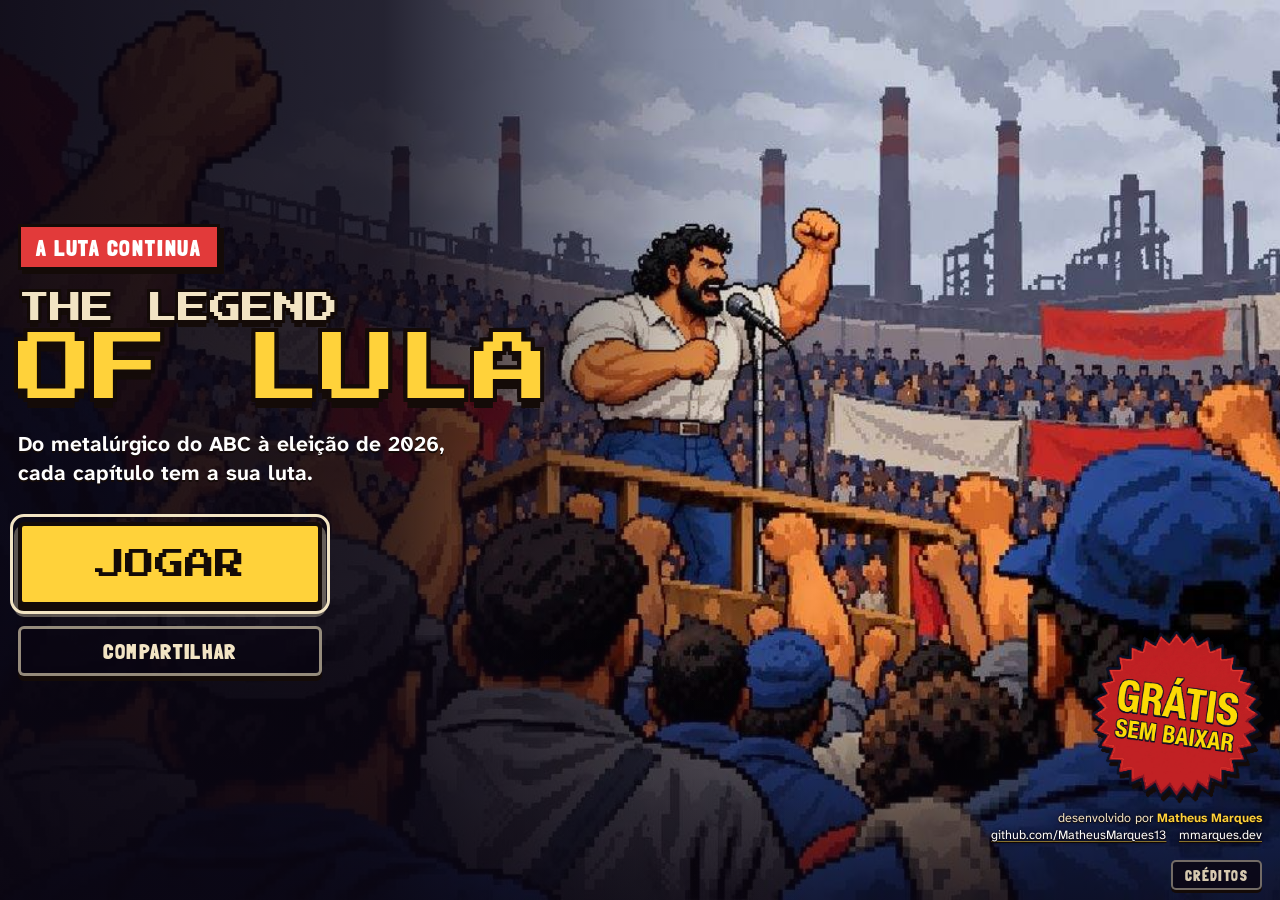
==== commit d29d8794: "feat: selo GRATIS / SEM BAIXAR na capa e o desenvolvido por bem menor no rodape - O selo (arte do Ge" ====
--- a/index.html
+++ b/index.html
@@ -36,7 +36,7 @@
     <link rel="preconnect" href="https://fonts.gstatic.com" crossorigin />
     <link href="https://fonts.googleapis.com/css2?family=Atkinson+Hyperlegible+Next:wght@400;700&family=Londrina+Solid:wght@400;900&family=Press+Start+2P&display=swap" rel="stylesheet" />
     <!-- a capa fica aqui, e nao no style.css: aparece antes de o jogo (o JS e o CSS dele) chegar -->
-    <style>#capa{--capa-ouro:#ffd23a;--capa-papel:#f2e4c4;--capa-tinta:#140b08;--capa-vermelho:#e23a3a;--capa-noite:#0a0612;--capa-gutter:max(18px, env(safe-area-inset-left), env(safe-area-inset-right));--capa-sai:.32s;--capa-autor-alto:112px;z-index:9;background:var(--capa-noite);color:var(--capa-papel);transition:opacity var(--capa-sai) ease-out;font-family:Atkinson Hyperlegible Next,system-ui,-apple-system,BlinkMacSystemFont,Segoe UI,Roboto,Noto Sans,Ubuntu,Cantarell,Helvetica Neue,sans-serif;position:fixed;top:0;bottom:0;left:0;right:0;overflow:hidden}#capa.saindo{opacity:0;pointer-events:none}.capa-arte{object-fit:cover;object-position:55% 30%;width:100%;height:100%;position:absolute;top:0;bottom:0;left:0;right:0}.capa-veu{background:linear-gradient(90deg,#0a0612f0 0%,#0a0612d1 30%,#0a061233 52%,#0a061200 64%),linear-gradient(#0a061200 70%,#0a0612b3 100%);position:absolute;top:0;bottom:0;left:0;right:0}.capa-miolo{width:min(46rem,52vw);height:100%;padding:max(16px, env(safe-area-inset-top)) 0 max(16px, env(safe-area-inset-bottom)) var(--capa-gutter);flex-direction:column;justify-content:center;align-items:flex-start;gap:clamp(10px,2.6vmin,22px);display:flex;position:relative}.capa-cabeca,.capa-pe{display:contents}.capa-faixa{background:var(--capa-vermelho);color:#fff;border:3px solid var(--capa-tinta);letter-spacing:.08em;box-shadow:4px 4px 0 var(--capa-tinta);margin:0;padding:.45em .7em .35em;font:900 clamp(14px,2.6vmin,22px)/1 Londrina Solid,Impact,sans-serif}.capa-titulo{flex-direction:column;gap:.35em;margin:0;font-family:"Press Start 2P",monospace;font-weight:400;line-height:1;display:flex}.capa-the,.capa-lula{--c:var(--capa-tinta);text-shadow:var(--k) 0 0 var(--c), calc(var(--k) * -1) 0 0 var(--c), 0 var(--k) 0 var(--c), 0 calc(var(--k) * -1) 0 var(--c), var(--k) var(--k) 0 var(--c), calc(var(--k) * -1) var(--k) 0 var(--c), var(--k) calc(var(--k) * -1) 0 var(--c), calc(var(--k) * -1) calc(var(--k) * -1) 0 var(--c), 0 calc(var(--k) * 2.4) 0 var(--c)}.capa-the{--k:3px;color:var(--capa-papel);font-size:clamp(16px,3.6vmin,34px)}.capa-lula{--k:4px;color:var(--capa-ouro);font-size:clamp(30px,8.4vmin,84px)}.capa-linha{color:#fff;max-width:30em;text-shadow:0 2px 0 var(--capa-tinta);margin:0;font-size:clamp(15px,2.7vmin,21px);font-weight:700;line-height:1.35}.capa-jogar{min-width:min(19rem,100%);min-height:clamp(52px,11vmin,84px);color:var(--capa-tinta);background:var(--capa-ouro);border:4px solid var(--capa-tinta);box-shadow:0 7px 0 var(--capa-tinta), 0 7px 0 4px #f2e4c459;cursor:pointer;border-radius:6px;margin-top:clamp(4px,1.4vmin,14px);padding:.7em 1.4em .6em;font:400 clamp(18px,3.8vmin,30px)/1 "Press Start 2P",monospace;transition:transform 90ms ease-out,box-shadow 90ms ease-out,background-color .12s}.capa-jogar:hover:not(:disabled){background:#ffe066}.capa-jogar:active:not(:disabled){box-shadow:0 2px 0 var(--capa-tinta), 0 2px 0 4px #f2e4c459;transform:translateY(5px)}.capa-jogar:focus-visible{outline:3px solid var(--capa-papel);outline-offset:5px}.capa-jogar:disabled{cursor:progress;background:#b89a3a;font-size:clamp(13px,2.6vmin,20px)}.capa-dica{color:var(--capa-papel);text-shadow:0 1px 0 var(--capa-tinta);margin:0;font-size:clamp(13px,2.3vmin,17px);display:none}@media (pointer:coarse){.capa-dica{display:block}}.capa-autor{right:var(--capa-gutter);bottom:max(14px, env(safe-area-inset-bottom));text-align:right;border-right:4px solid var(--capa-ouro);color:var(--capa-papel);box-shadow:4px 4px 0 var(--capa-tinta);background:#0a0612c7;margin:0;padding:.55em .85em .5em;font-size:clamp(12px,2vmin,16px);line-height:1.3;position:absolute}.capa-autor-rotulo{letter-spacing:.12em;color:var(--capa-papel);opacity:.8;font:900 clamp(11px,1.7vmin,14px)/1 Londrina Solid,Impact,sans-serif;display:block}.capa-autor b{color:var(--capa-ouro);letter-spacing:.02em;margin-top:.15em;font:900 clamp(18px,3.2vmin,28px)/1.05 Londrina Solid,Impact,sans-serif;display:block}.capa-links{flex-wrap:wrap;justify-content:flex-end;column-gap:1em;display:flex}.capa-autor a{color:#fff;text-underline-offset:3px;padding:.35em 0 .15em;font-weight:700;-webkit-text-decoration:underline #ffd23a8c;text-decoration:underline #ffd23a8c;display:inline-block}.capa-autor a:hover{color:var(--capa-ouro);text-decoration-color:currentColor}.capa-autor a:focus-visible{color:var(--capa-ouro);text-decoration-color:currentColor}.capa-autor a:focus-visible{outline:2px solid var(--capa-ouro);outline-offset:2px}@media (orientation:portrait){.capa-veu{background:linear-gradient(#0a0612e6 0%,#0a06128c 24%,#0a061200 40%),linear-gradient(#0a061200 50%,#0a0612cc 72%,#0a0612f2 100%)}.capa-miolo{text-align:center;width:100%;padding:max(28px, env(safe-area-inset-top)) var(--capa-gutter) max(24px, env(safe-area-inset-bottom));justify-content:space-between;align-items:center}.capa-cabeca,.capa-pe{flex-direction:column;align-items:center;gap:14px;width:100%;display:flex}.capa-titulo{align-items:center}.capa-the{font-size:clamp(15px,5vw,26px)}.capa-lula{font-size:clamp(30px,11vw,60px)}.capa-linha{text-wrap:balance;font-size:clamp(15px,4.2vw,19px)}.capa-quebra{display:none}.capa-dica{text-wrap:balance}.capa-jogar{width:100%;max-width:22rem;min-height:64px;font-size:clamp(20px,6vw,28px)}.capa-jogar:disabled{font-size:clamp(14px,4.2vw,20px)}.capa-miolo{padding-bottom:calc(max(24px, env(safe-area-inset-bottom)) + var(--capa-autor-alto))}.capa-autor{width:min(22rem, calc(100% - 2 * var(--capa-gutter)));text-align:center;border-right:0;border-top:3px solid var(--capa-ouro);margin:0 auto;left:0;right:0}.capa-links{justify-content:center}}@media (prefers-reduced-motion:reduce){#capa,.capa-jogar{transition:none}}#capa[hidden]{display:none}.capa-acoes{flex-direction:column;align-items:stretch;gap:clamp(15px,2.6vmin,20px);min-width:min(19rem,100%);max-width:100%;margin-top:clamp(4px,1.4vmin,14px);display:flex}.capa-acoes .capa-jogar{margin-top:0}.capa-compartilhar{white-space:nowrap;letter-spacing:.08em;text-transform:uppercase;min-height:clamp(36px,8.4vmin,50px);color:var(--capa-papel);box-shadow:0 5px 0 var(--capa-tinta);cursor:pointer;background:#0a0612b8;border:3px solid #f2e4c499;border-radius:6px;padding:.5em 1.1em .4em;font:900 clamp(15px,2.8vmin,21px)/1 Londrina Solid,Impact,sans-serif;transition:color .12s,border-color .12s,transform 90ms ease-out,box-shadow 90ms ease-out}.capa-compartilhar:hover:not(:disabled){color:var(--capa-ouro);border-color:var(--capa-ouro);outline:none}.capa-compartilhar:focus-visible{color:var(--capa-ouro);border-color:var(--capa-ouro);outline:none}.capa-compartilhar:active:not(:disabled){box-shadow:0 1px 0 var(--capa-tinta);transform:translateY(4px)}.capa-compartilhar:disabled{opacity:.5;cursor:default}#capa{--capa-cred-baixo:max(10px, env(safe-area-inset-bottom));--capa-cred-alto:31px}.capa-autor{bottom:calc(var(--capa-cred-baixo) + var(--capa-cred-alto) + 10px)}.capa-creditos{right:var(--capa-gutter);bottom:var(--capa-cred-baixo);letter-spacing:.1em;text-transform:uppercase;color:#f2e4c4e0;min-height:28px;box-shadow:0 3px 0 var(--capa-tinta);cursor:pointer;background:#0a0612cc;border:2px solid #f2e4c473;border-radius:5px;margin:0;padding:7px 12px 5px;font:900 14px/1 Londrina Solid,Impact,sans-serif;transition:color .12s,border-color .12s,transform 90ms ease-out,box-shadow 90ms ease-out;position:absolute}.capa-creditos:hover:not(:disabled){color:var(--capa-ouro);border-color:var(--capa-ouro);outline:none}.capa-creditos:focus-visible{color:var(--capa-ouro);border-color:var(--capa-ouro);outline:none}.capa-creditos:active:not(:disabled){box-shadow:0 1px 0 var(--capa-tinta);transform:translateY(2px)}.capa-creditos:disabled{visibility:hidden}@media (orientation:portrait){#capa{--capa-autor-alto:150px}.capa-acoes{width:100%;max-width:22rem}}@media (prefers-reduced-motion:reduce){.capa-compartilhar,.capa-creditos{transition:none}}</style>
+    <style>#capa{--capa-ouro:#ffd23a;--capa-papel:#f2e4c4;--capa-tinta:#140b08;--capa-vermelho:#e23a3a;--capa-noite:#0a0612;--capa-gutter:max(18px, env(safe-area-inset-left), env(safe-area-inset-right));--capa-sai:.32s;z-index:9;background:var(--capa-noite);color:var(--capa-papel);transition:opacity var(--capa-sai) ease-out;font-family:Atkinson Hyperlegible Next,system-ui,-apple-system,BlinkMacSystemFont,Segoe UI,Roboto,Noto Sans,Ubuntu,Cantarell,Helvetica Neue,sans-serif;position:fixed;top:0;bottom:0;left:0;right:0;overflow:hidden}#capa.saindo{opacity:0;pointer-events:none}.capa-arte{object-fit:cover;object-position:55% 30%;width:100%;height:100%;position:absolute;top:0;bottom:0;left:0;right:0}.capa-veu{background:linear-gradient(90deg,#0a0612f0 0%,#0a0612d1 30%,#0a061233 52%,#0a061200 64%),linear-gradient(#0a061200 70%,#0a0612b3 100%);position:absolute;top:0;bottom:0;left:0;right:0}.capa-miolo{width:min(46rem,52vw);height:100%;padding:max(16px, env(safe-area-inset-top)) 0 max(16px, env(safe-area-inset-bottom)) var(--capa-gutter);flex-direction:column;justify-content:center;align-items:flex-start;gap:clamp(10px,2.6vmin,22px);display:flex;position:relative}.capa-cabeca,.capa-pe{display:contents}.capa-faixa{background:var(--capa-vermelho);color:#fff;border:3px solid var(--capa-tinta);letter-spacing:.08em;box-shadow:4px 4px 0 var(--capa-tinta);margin:0;padding:.45em .7em .35em;font:900 clamp(14px,2.6vmin,22px)/1 Londrina Solid,Impact,sans-serif}.capa-titulo{flex-direction:column;gap:.35em;margin:0;font-family:"Press Start 2P",monospace;font-weight:400;line-height:1;display:flex}.capa-the,.capa-lula{--c:var(--capa-tinta);text-shadow:var(--k) 0 0 var(--c), calc(var(--k) * -1) 0 0 var(--c), 0 var(--k) 0 var(--c), 0 calc(var(--k) * -1) 0 var(--c), var(--k) var(--k) 0 var(--c), calc(var(--k) * -1) var(--k) 0 var(--c), var(--k) calc(var(--k) * -1) 0 var(--c), calc(var(--k) * -1) calc(var(--k) * -1) 0 var(--c), 0 calc(var(--k) * 2.4) 0 var(--c)}.capa-the{--k:3px;color:var(--capa-papel);font-size:clamp(16px,3.6vmin,34px)}.capa-lula{--k:4px;color:var(--capa-ouro);font-size:clamp(30px,8.4vmin,84px)}.capa-linha{color:#fff;max-width:30em;text-shadow:0 2px 0 var(--capa-tinta);margin:0;font-size:clamp(15px,2.7vmin,21px);font-weight:700;line-height:1.35}.capa-jogar{min-width:min(19rem,100%);min-height:clamp(52px,11vmin,84px);color:var(--capa-tinta);background:var(--capa-ouro);border:4px solid var(--capa-tinta);box-shadow:0 7px 0 var(--capa-tinta), 0 7px 0 4px #f2e4c459;cursor:pointer;border-radius:6px;margin-top:clamp(4px,1.4vmin,14px);padding:.7em 1.4em .6em;font:400 clamp(18px,3.8vmin,30px)/1 "Press Start 2P",monospace;transition:transform 90ms ease-out,box-shadow 90ms ease-out,background-color .12s}.capa-jogar:hover:not(:disabled){background:#ffe066}.capa-jogar:active:not(:disabled){box-shadow:0 2px 0 var(--capa-tinta), 0 2px 0 4px #f2e4c459;transform:translateY(5px)}.capa-jogar:focus-visible{outline:3px solid var(--capa-papel);outline-offset:5px}.capa-jogar:disabled{cursor:progress;background:#b89a3a;font-size:clamp(13px,2.6vmin,20px)}.capa-dica{color:var(--capa-papel);text-shadow:0 1px 0 var(--capa-tinta);margin:0;font-size:clamp(13px,2.3vmin,17px);display:none}@media (pointer:coarse){.capa-dica{display:block}}#capa{--capa-selo:clamp(88px, 19vmin, 200px)}.capa-assina{right:var(--capa-gutter);bottom:calc(var(--capa-cred-baixo) + var(--capa-cred-alto) + 14px);max-width:calc(48vw - var(--capa-gutter) - 12px);flex-direction:column;align-items:flex-end;gap:10px;display:flex;position:absolute}@media (orientation:landscape) and (pointer:coarse) and (max-width:705px){.capa-assina{bottom:calc(var(--capa-cred-baixo) + var(--capa-cred-alto) + 24px)}}.capa-selo{width:var(--capa-selo);height:auto;filter:drop-shadow(3px 4px 0 var(--capa-tinta));display:block}.capa-autor{text-align:right;color:var(--capa-papel);text-shadow:0 1px 0 var(--capa-tinta), 0 0 6px #0a0612f2, 0 0 2px var(--capa-noite);margin:0;font-size:clamp(12px,1.4vmin,13px);line-height:1.4}.capa-autor b{color:var(--capa-ouro);font-weight:700}.capa-links{flex-wrap:wrap;justify-content:flex-end;column-gap:1em;display:flex}.capa-autor a{color:#fff;text-underline-offset:2px;margin:-4px 0;padding:4px 0;-webkit-text-decoration:underline #ffd23a8c;text-decoration:underline #ffd23a8c}.capa-autor a:hover{color:var(--capa-ouro);text-decoration-color:currentColor}.capa-autor a:focus-visible{color:var(--capa-ouro);text-decoration-color:currentColor}.capa-autor a:focus-visible{outline:2px solid var(--capa-ouro);outline-offset:2px}@media (orientation:portrait){.capa-veu{background:linear-gradient(#0a0612e6 0%,#0a06128c 24%,#0a061200 40%),linear-gradient(#0a061200 50%,#0a0612cc 72%,#0a0612f2 100%)}.capa-miolo{text-align:center;width:100%;padding:max(28px, env(safe-area-inset-top)) var(--capa-gutter) max(24px, env(safe-area-inset-bottom));justify-content:space-between;align-items:center}.capa-cabeca,.capa-pe{flex-direction:column;align-items:center;gap:14px;width:100%;display:flex}.capa-titulo{align-items:center}.capa-the{font-size:clamp(15px,5vw,26px)}.capa-lula{font-size:clamp(30px,11vw,60px)}.capa-linha{text-wrap:balance;font-size:clamp(15px,4.2vw,19px)}.capa-quebra{display:none}.capa-dica{text-wrap:balance}.capa-jogar{width:100%;max-width:22rem;min-height:64px;font-size:clamp(20px,6vw,28px)}.capa-jogar:disabled{font-size:clamp(14px,4.2vw,20px)}#capa{flex-direction:column;display:flex}.capa-miolo{flex:1 1 0;height:auto;min-height:0;padding-bottom:26px}.capa-assina{max-width:none;margin:0 var(--capa-gutter) calc(var(--capa-cred-baixo) + var(--capa-cred-alto) + 8px);align-items:center;position:relative;bottom:auto;right:auto}.capa-autor{text-align:center}.capa-links{justify-content:center}.capa-assina{margin-bottom:calc(var(--capa-cred-baixo) + var(--capa-cred-alto) + 14px)}}@media (prefers-reduced-motion:reduce){#capa,.capa-jogar{transition:none}}#capa[hidden]{display:none}.capa-acoes{flex-direction:column;align-items:stretch;gap:clamp(15px,2.6vmin,20px);min-width:min(19rem,100%);max-width:100%;margin-top:clamp(4px,1.4vmin,14px);display:flex}.capa-acoes .capa-jogar{margin-top:0}.capa-compartilhar{white-space:nowrap;letter-spacing:.08em;text-transform:uppercase;min-height:clamp(36px,8.4vmin,50px);color:var(--capa-papel);box-shadow:0 5px 0 var(--capa-tinta);cursor:pointer;background:#0a0612b8;border:3px solid #f2e4c499;border-radius:6px;padding:.5em 1.1em .4em;font:900 clamp(15px,2.8vmin,21px)/1 Londrina Solid,Impact,sans-serif;transition:color .12s,border-color .12s,transform 90ms ease-out,box-shadow 90ms ease-out}.capa-compartilhar:hover:not(:disabled){color:var(--capa-ouro);border-color:var(--capa-ouro);outline:none}.capa-compartilhar:focus-visible{color:var(--capa-ouro);border-color:var(--capa-ouro);outline:none}.capa-compartilhar:active:not(:disabled){box-shadow:0 1px 0 var(--capa-tinta);transform:translateY(4px)}.capa-compartilhar:disabled{opacity:.5;cursor:default}#capa{--capa-cred-baixo:max(10px, env(safe-area-inset-bottom));--capa-cred-alto:31px}.capa-creditos{right:var(--capa-gutter);bottom:var(--capa-cred-baixo);letter-spacing:.1em;text-transform:uppercase;color:#f2e4c4e0;min-height:28px;box-shadow:0 3px 0 var(--capa-tinta);cursor:pointer;background:#0a0612cc;border:2px solid #f2e4c473;border-radius:5px;margin:0;padding:7px 12px 5px;font:900 14px/1 Londrina Solid,Impact,sans-serif;transition:color .12s,border-color .12s,transform 90ms ease-out,box-shadow 90ms ease-out;position:absolute}.capa-creditos:hover:not(:disabled){color:var(--capa-ouro);border-color:var(--capa-ouro);outline:none}.capa-creditos:focus-visible{color:var(--capa-ouro);border-color:var(--capa-ouro);outline:none}.capa-creditos:active:not(:disabled){box-shadow:0 1px 0 var(--capa-tinta);transform:translateY(2px)}.capa-creditos:disabled{visibility:hidden}@media (orientation:portrait){#capa{--capa-selo:clamp(64px, min(24vw, 12vh), 120px)}.capa-acoes{width:100%;max-width:22rem}}@media (orientation:portrait) and (max-height:699px){#capa{--capa-selo:clamp(60px, calc(12vh - 6px), 120px)}}@media (orientation:portrait) and (min-width:560px){.capa-assina{margin-bottom:calc(var(--capa-cred-baixo) - 2px)}}@media (orientation:portrait) and (pointer:coarse){.capa-miolo{padding-bottom:14px}}@media (prefers-reduced-motion:reduce){.capa-compartilhar,.capa-creditos{transition:none}}</style>
     <script type="module" crossorigin src="./assets/index-smWPF_vl.js"></script>
     <link rel="stylesheet" crossorigin href="./assets/index-CYt630Ys.css">
   </head>
@@ -126,14 +126,17 @@
       </div>
       <!-- os creditos, num botao pequeno no canto do rodape (pedido do dono): abrem o painel de src/creditos_html.ts -->
       <button id="capa-creditos" class="capa-creditos" type="button" disabled>Créditos</button>
-      <p class="capa-autor">
-        <span class="capa-autor-rotulo">DESENVOLVIDO POR</span>
-        <b>Matheus Marques</b>
-        <span class="capa-links">
-          <a href="https://github.com/MatheusMarques13" target="_blank" rel="noopener noreferrer">github.com/MatheusMarques13</a>
-          <a href="https://mmarques.dev" target="_blank" rel="noopener noreferrer">mmarques.dev</a>
-        </span>
-      </p>
+      <!-- acima do CREDITOS: o selo de venda e, logo abaixo dele, quem fez o jogo, pequeno (pedido do dono, 11/10) -->
+      <footer class="capa-assina">
+        <img class="capa-selo" src="./selo_gratis.png" alt="Grátis e sem baixar" width="480" height="477" decoding="async" draggable="false" />
+        <p class="capa-autor">
+          desenvolvido por <b>Matheus Marques</b>
+          <span class="capa-links">
+            <a href="https://github.com/MatheusMarques13" target="_blank" rel="noopener noreferrer">github.com/MatheusMarques13</a>
+            <a href="https://mmarques.dev" target="_blank" rel="noopener noreferrer">mmarques.dev</a>
+          </span>
+        </p>
+      </footer>
     </section>
   </body>
 </html>
